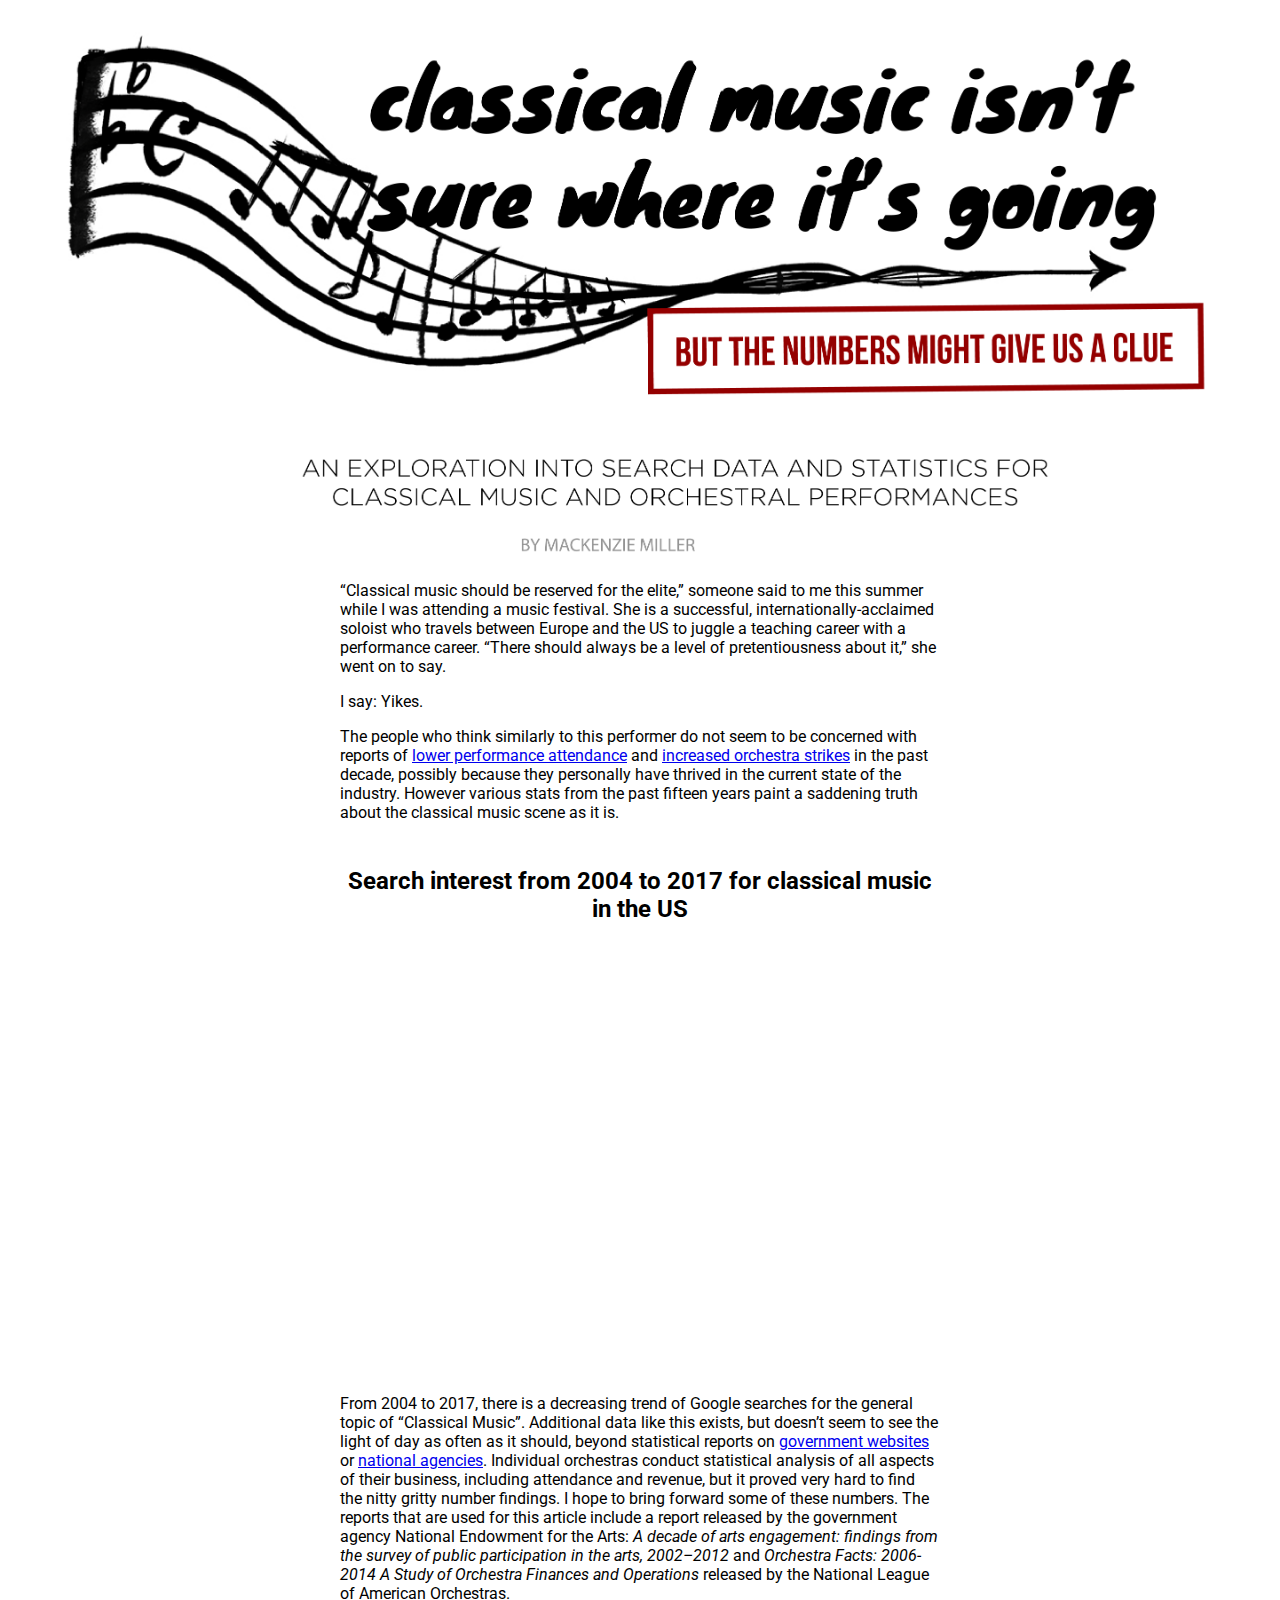
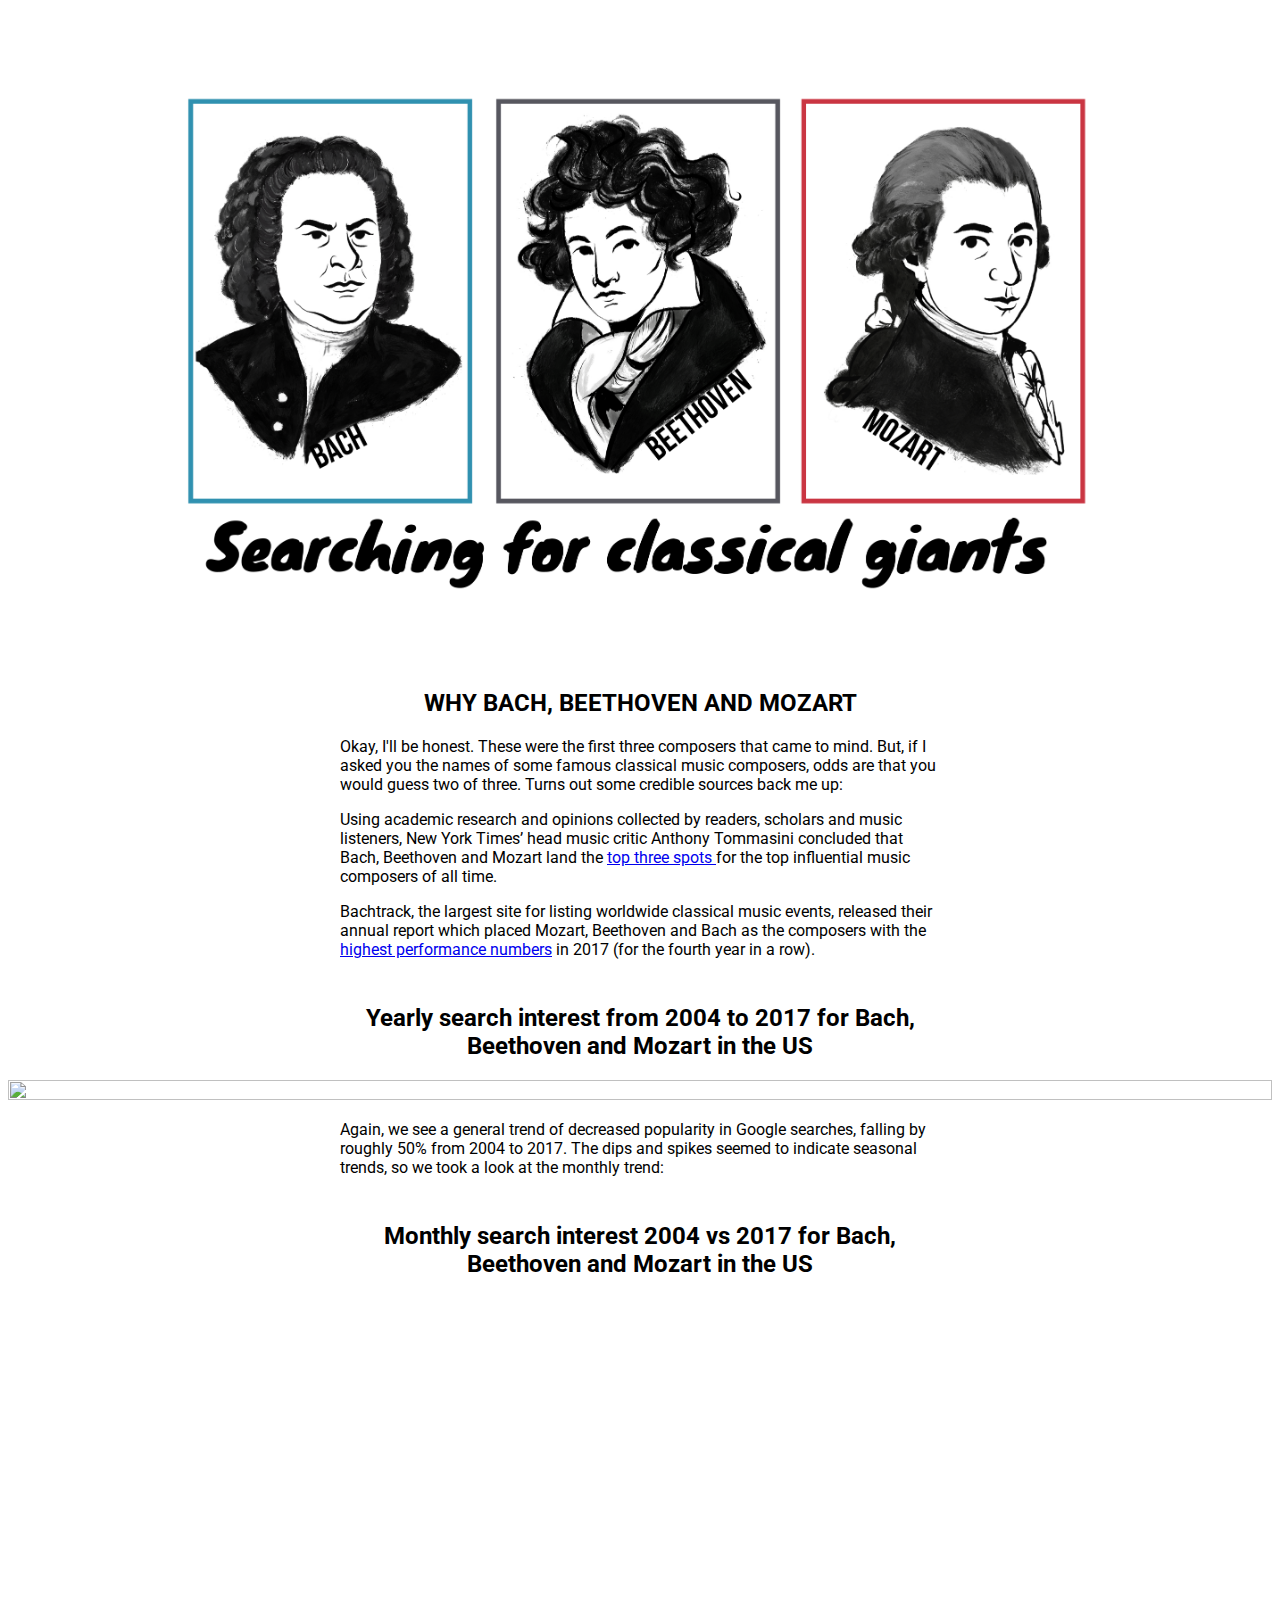
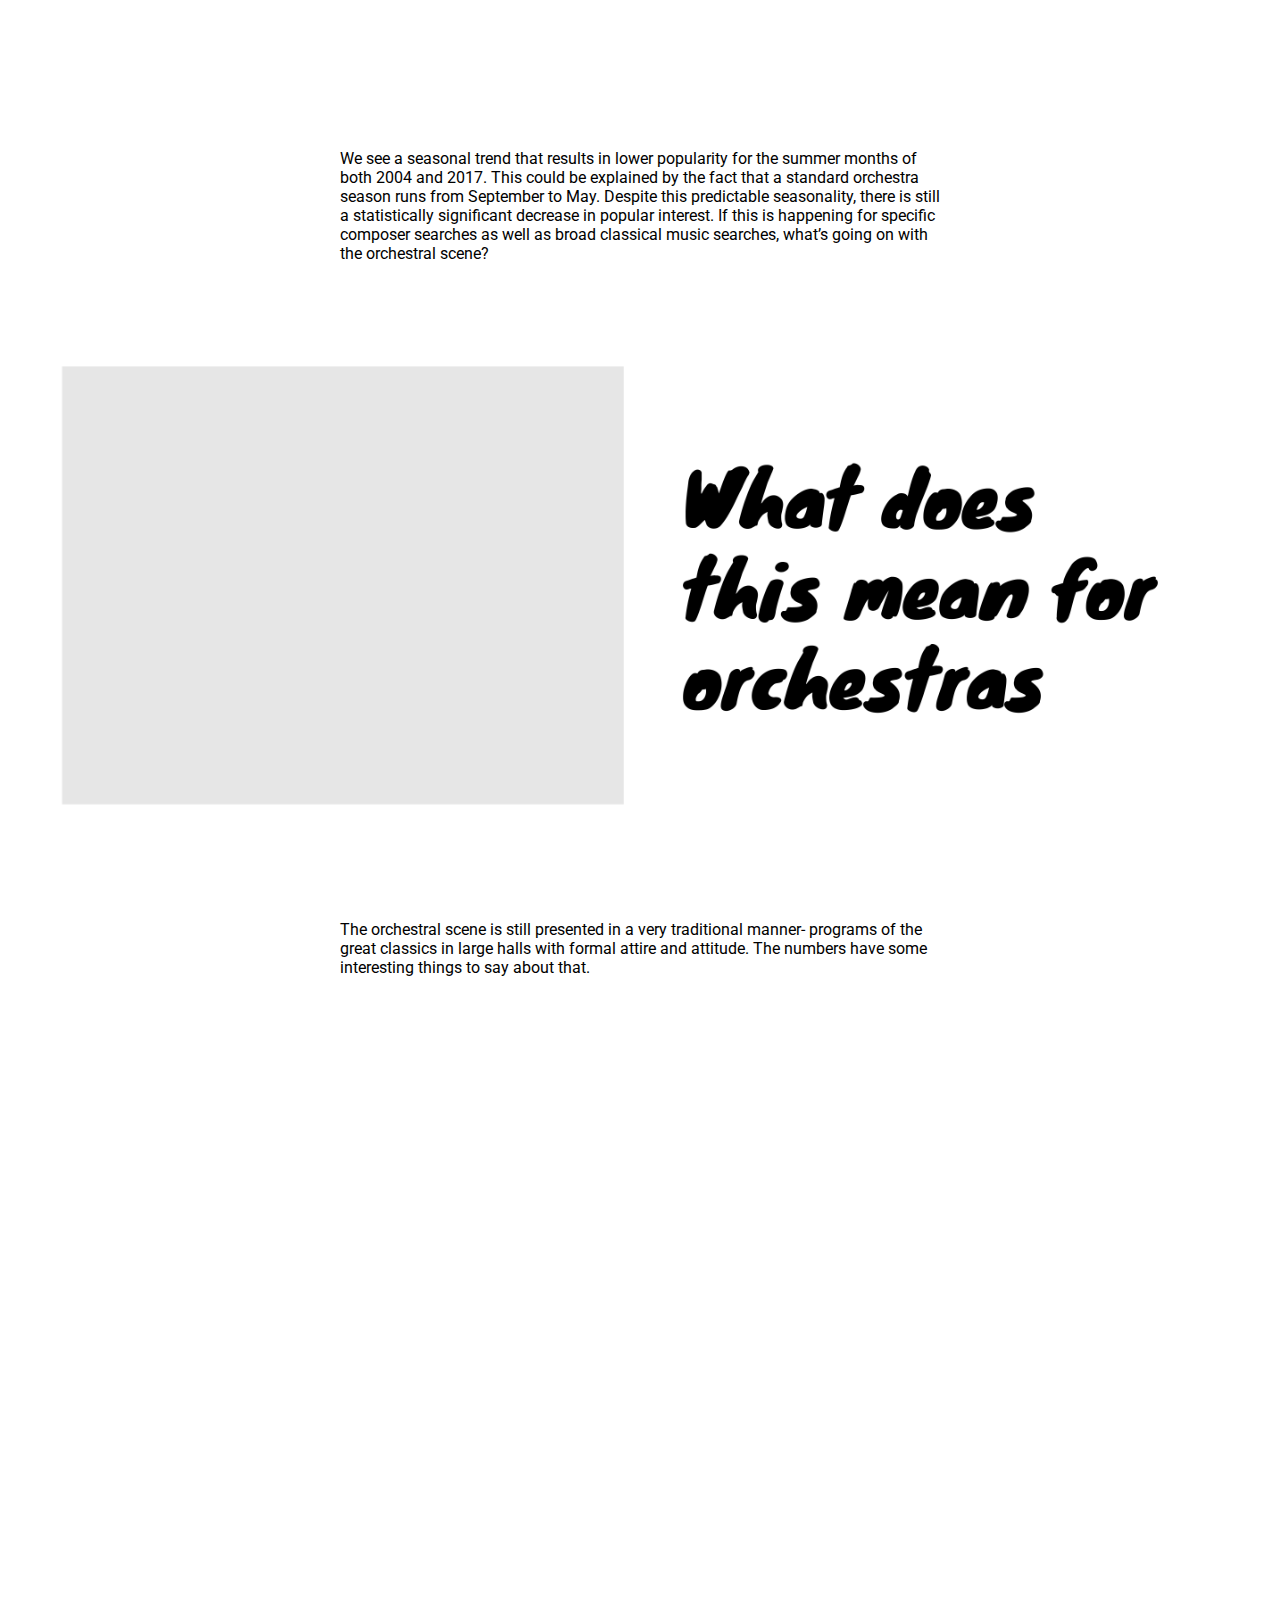
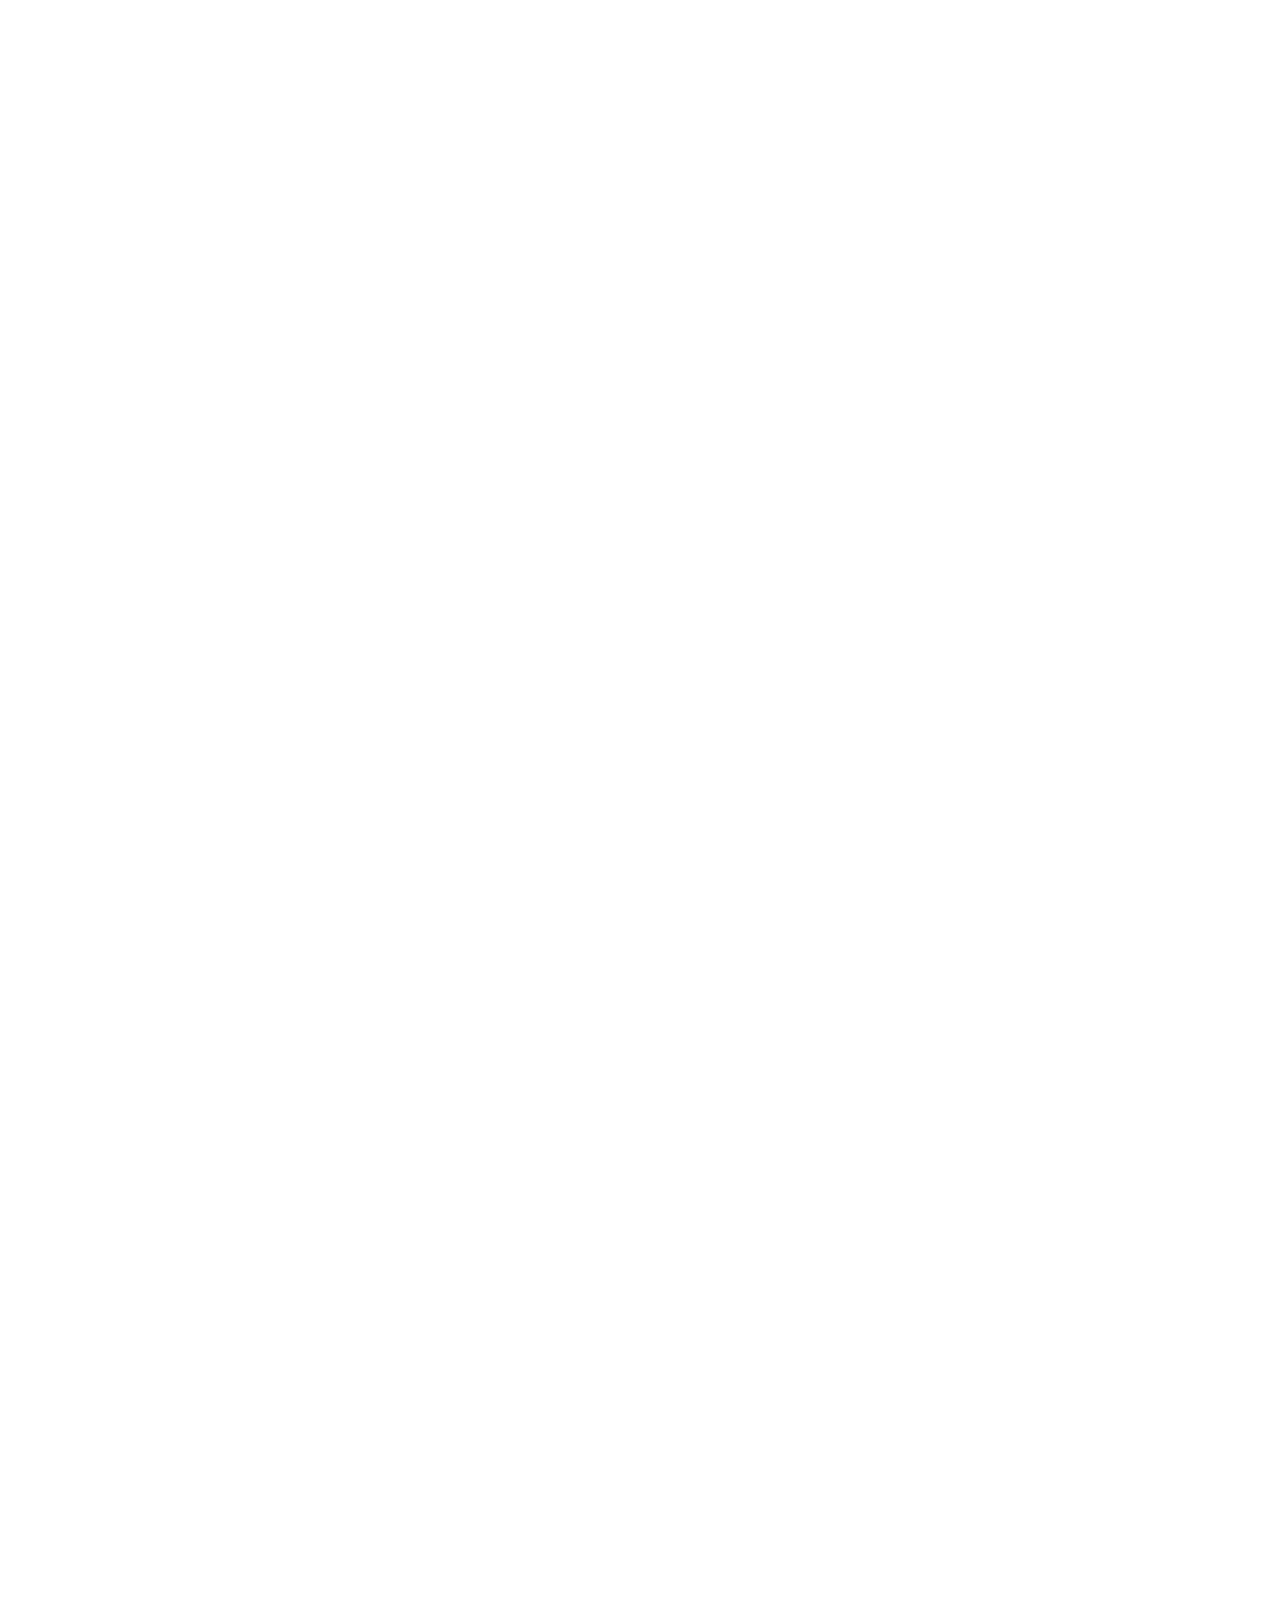
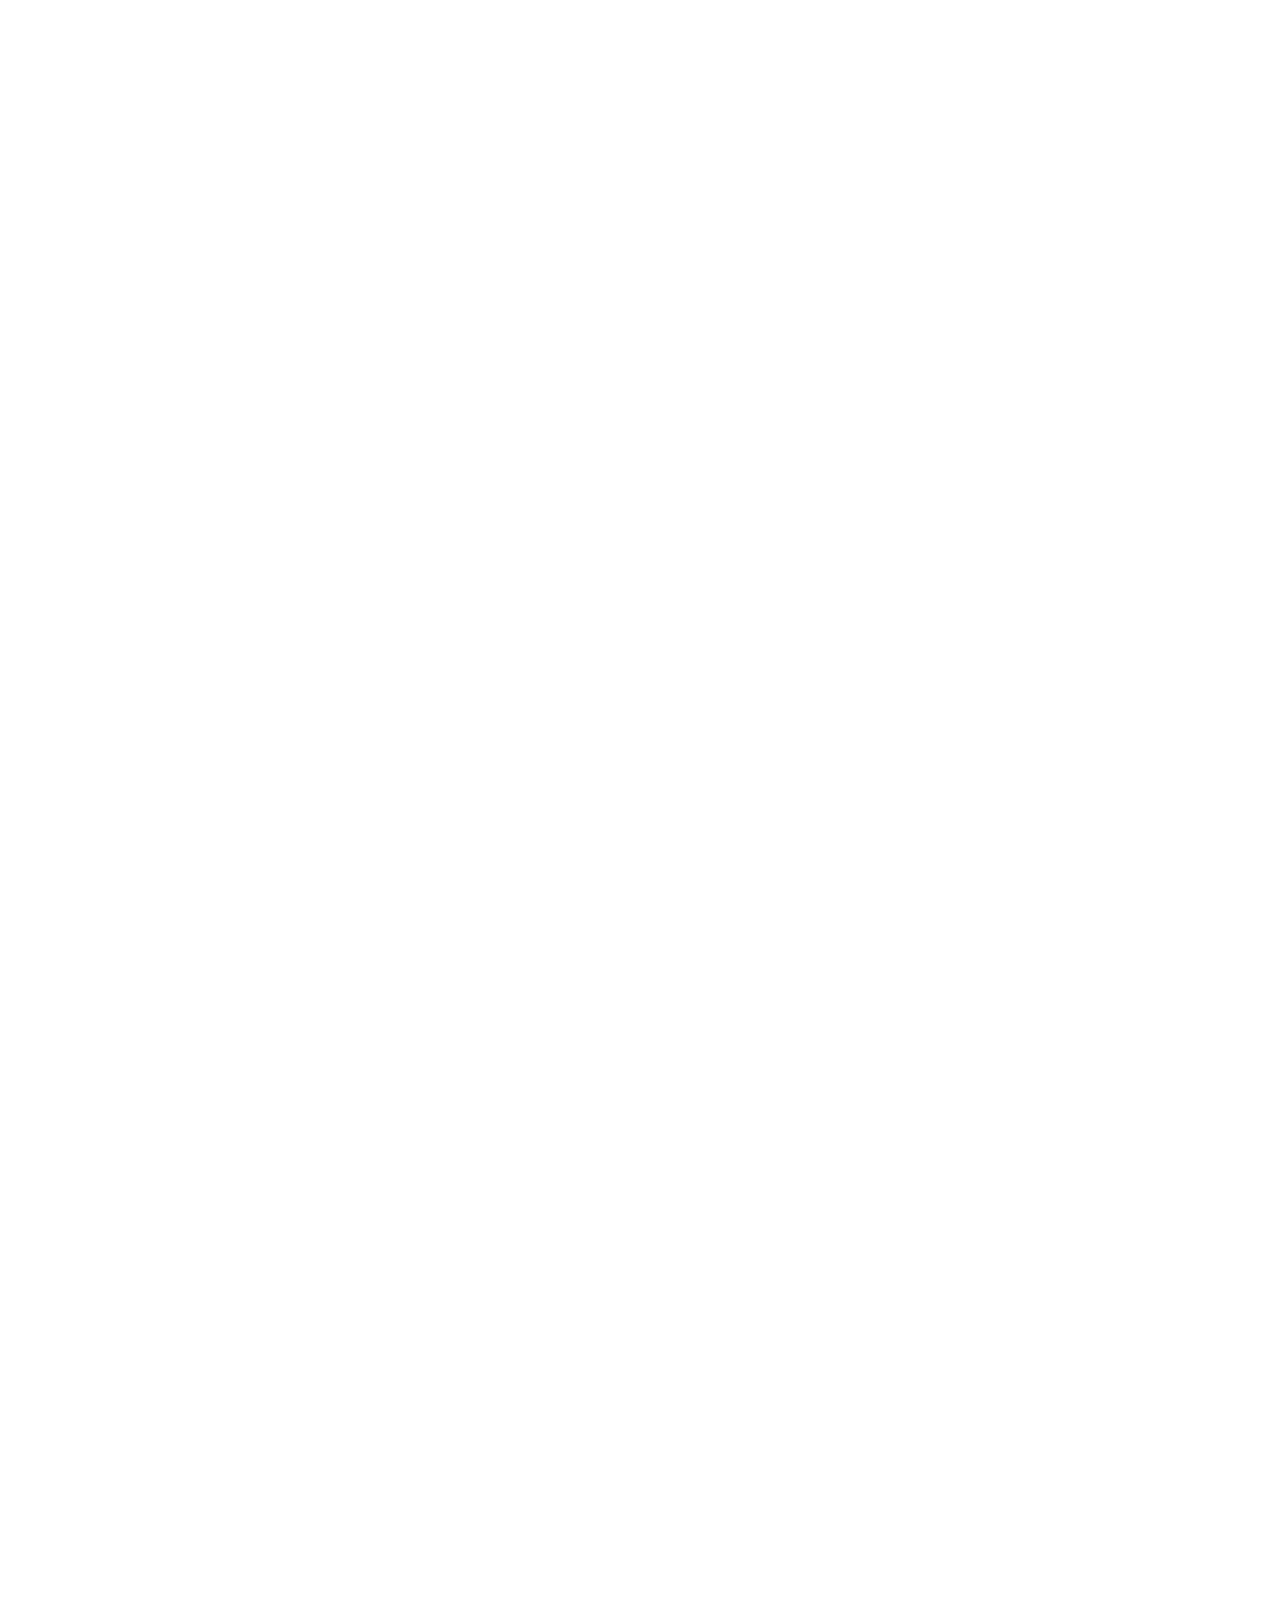
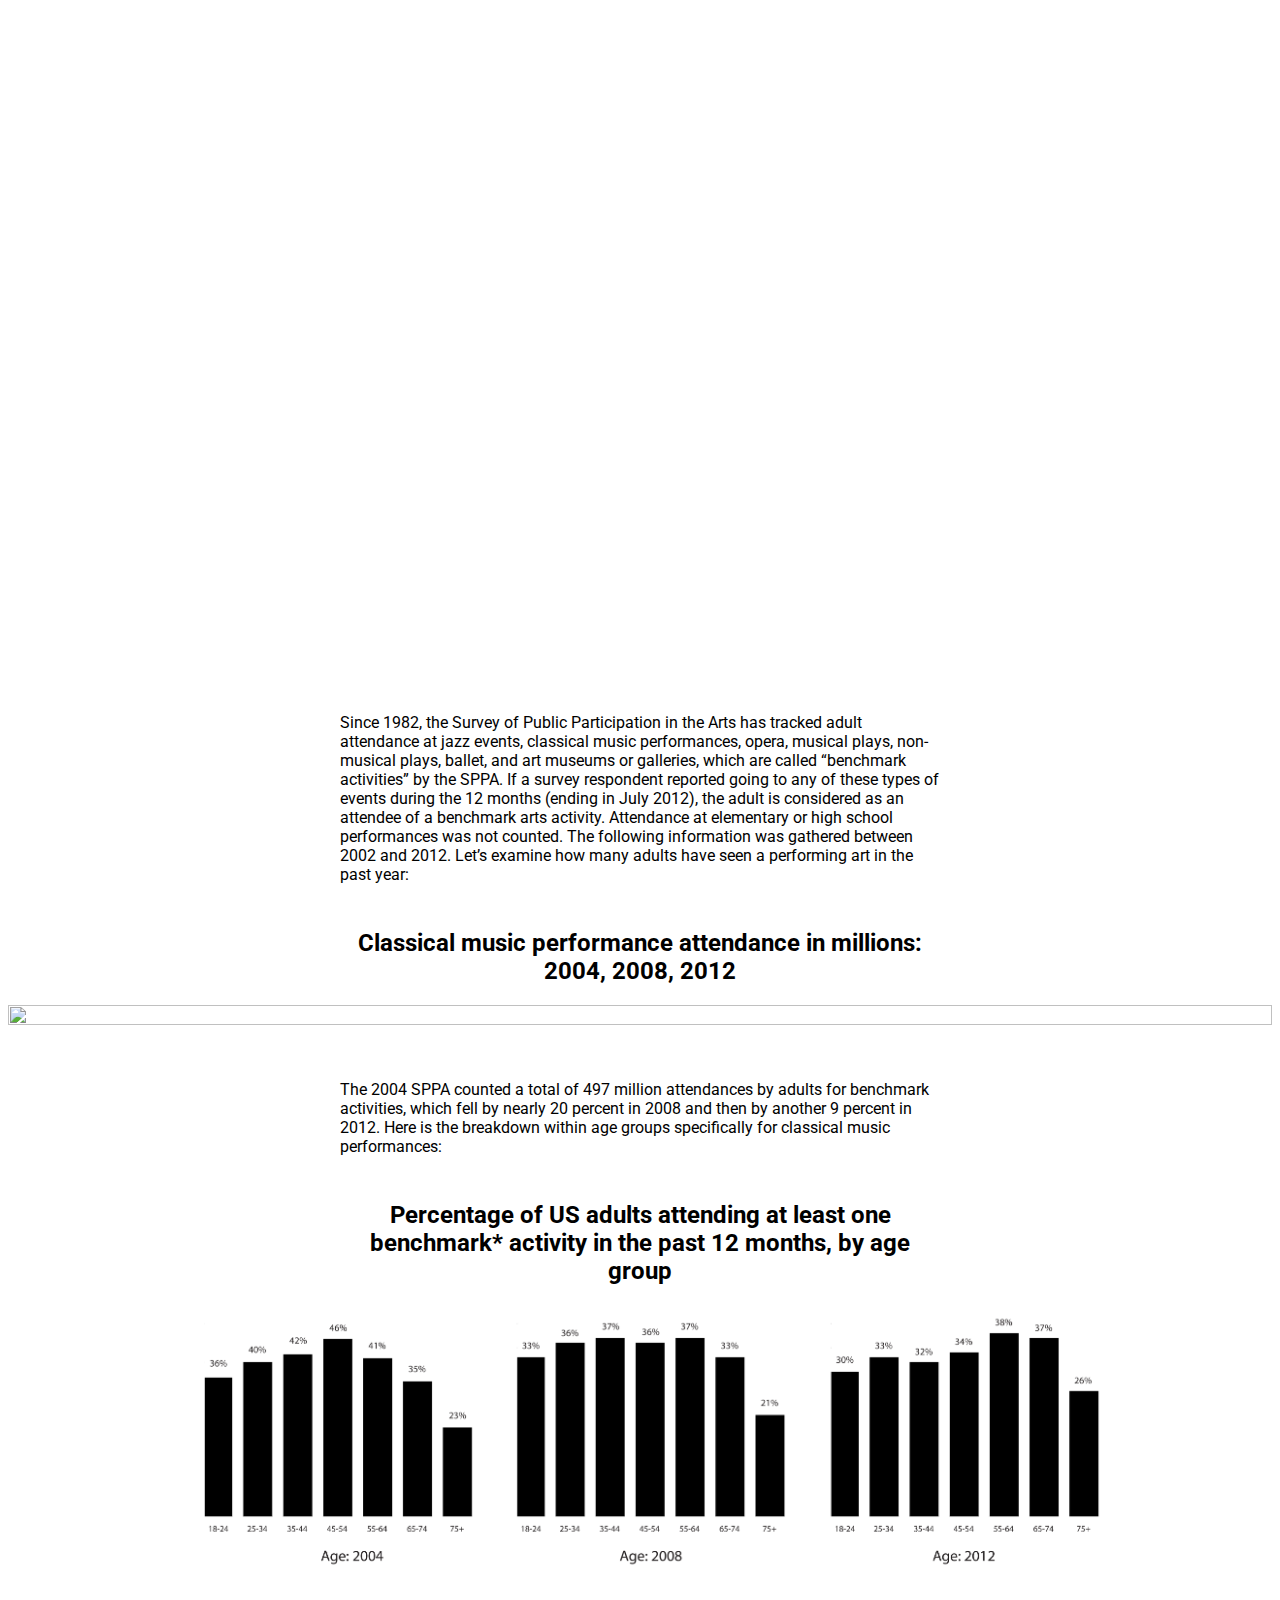
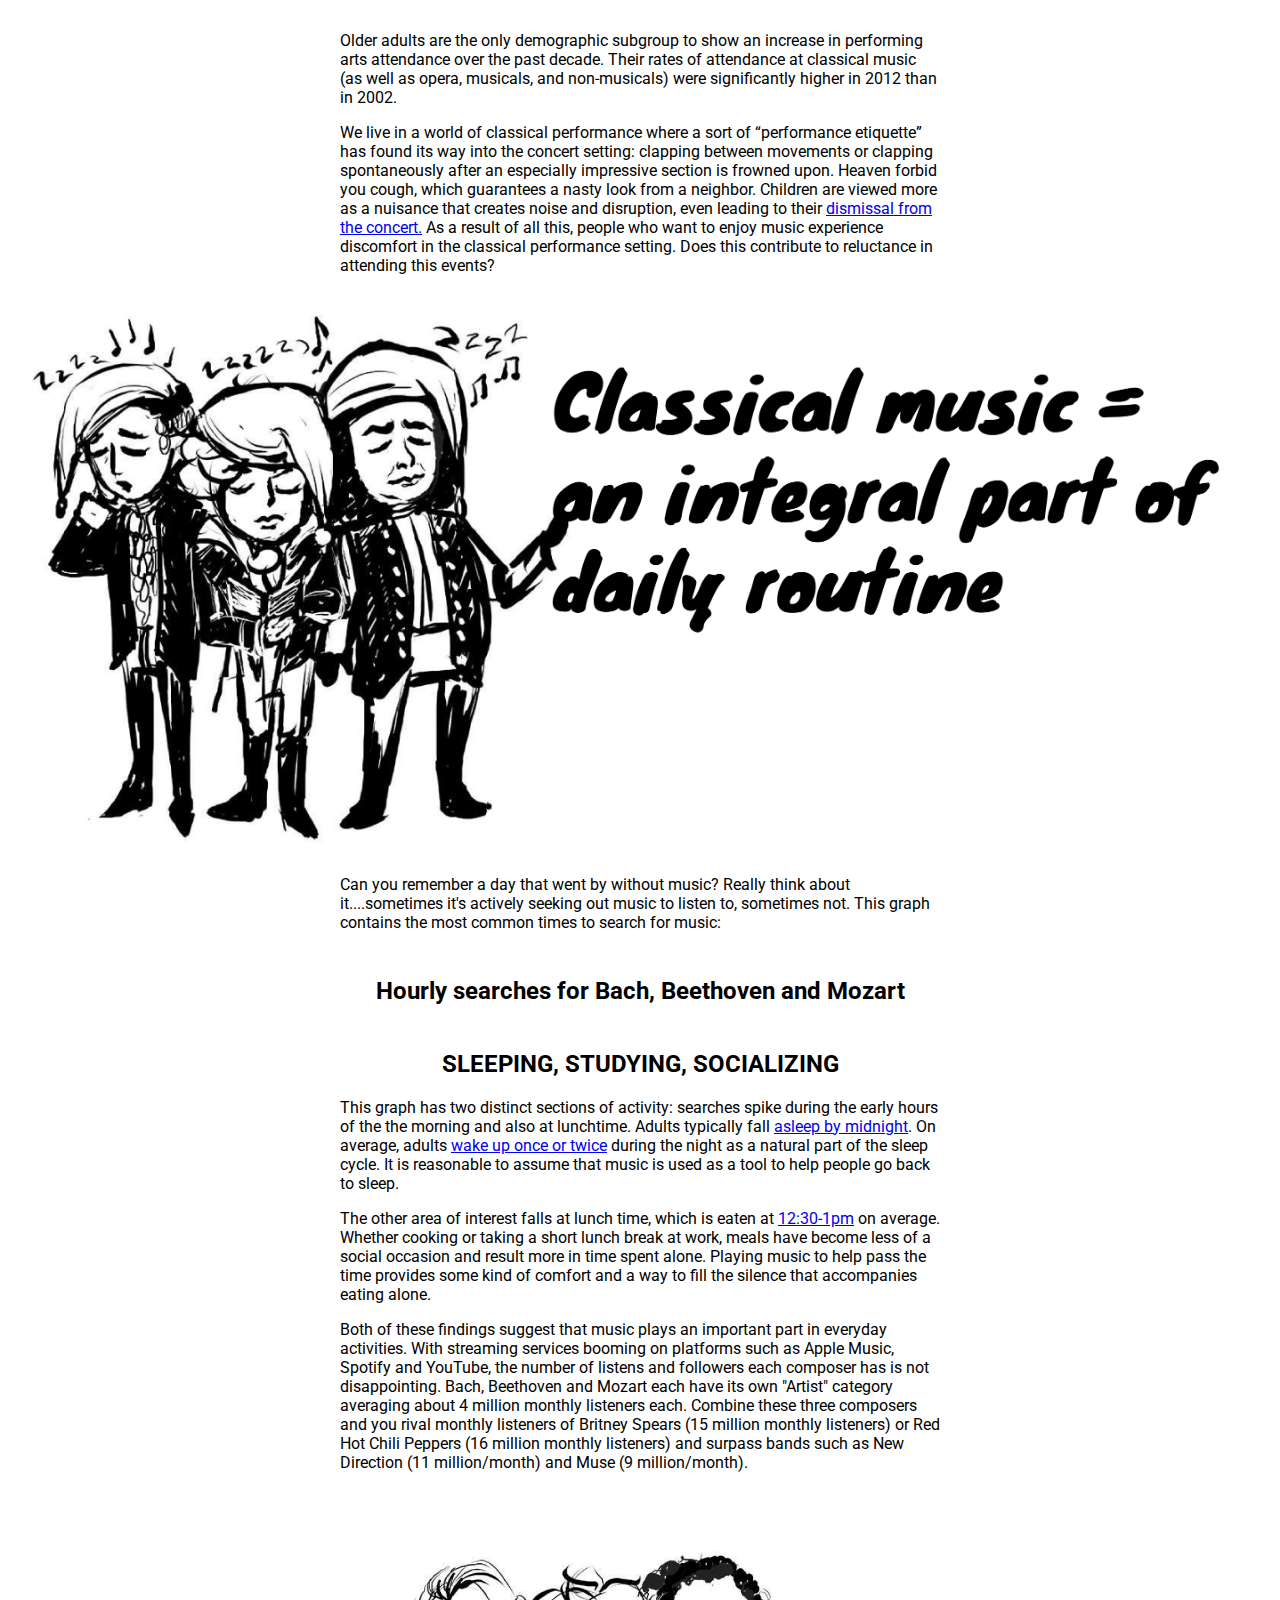
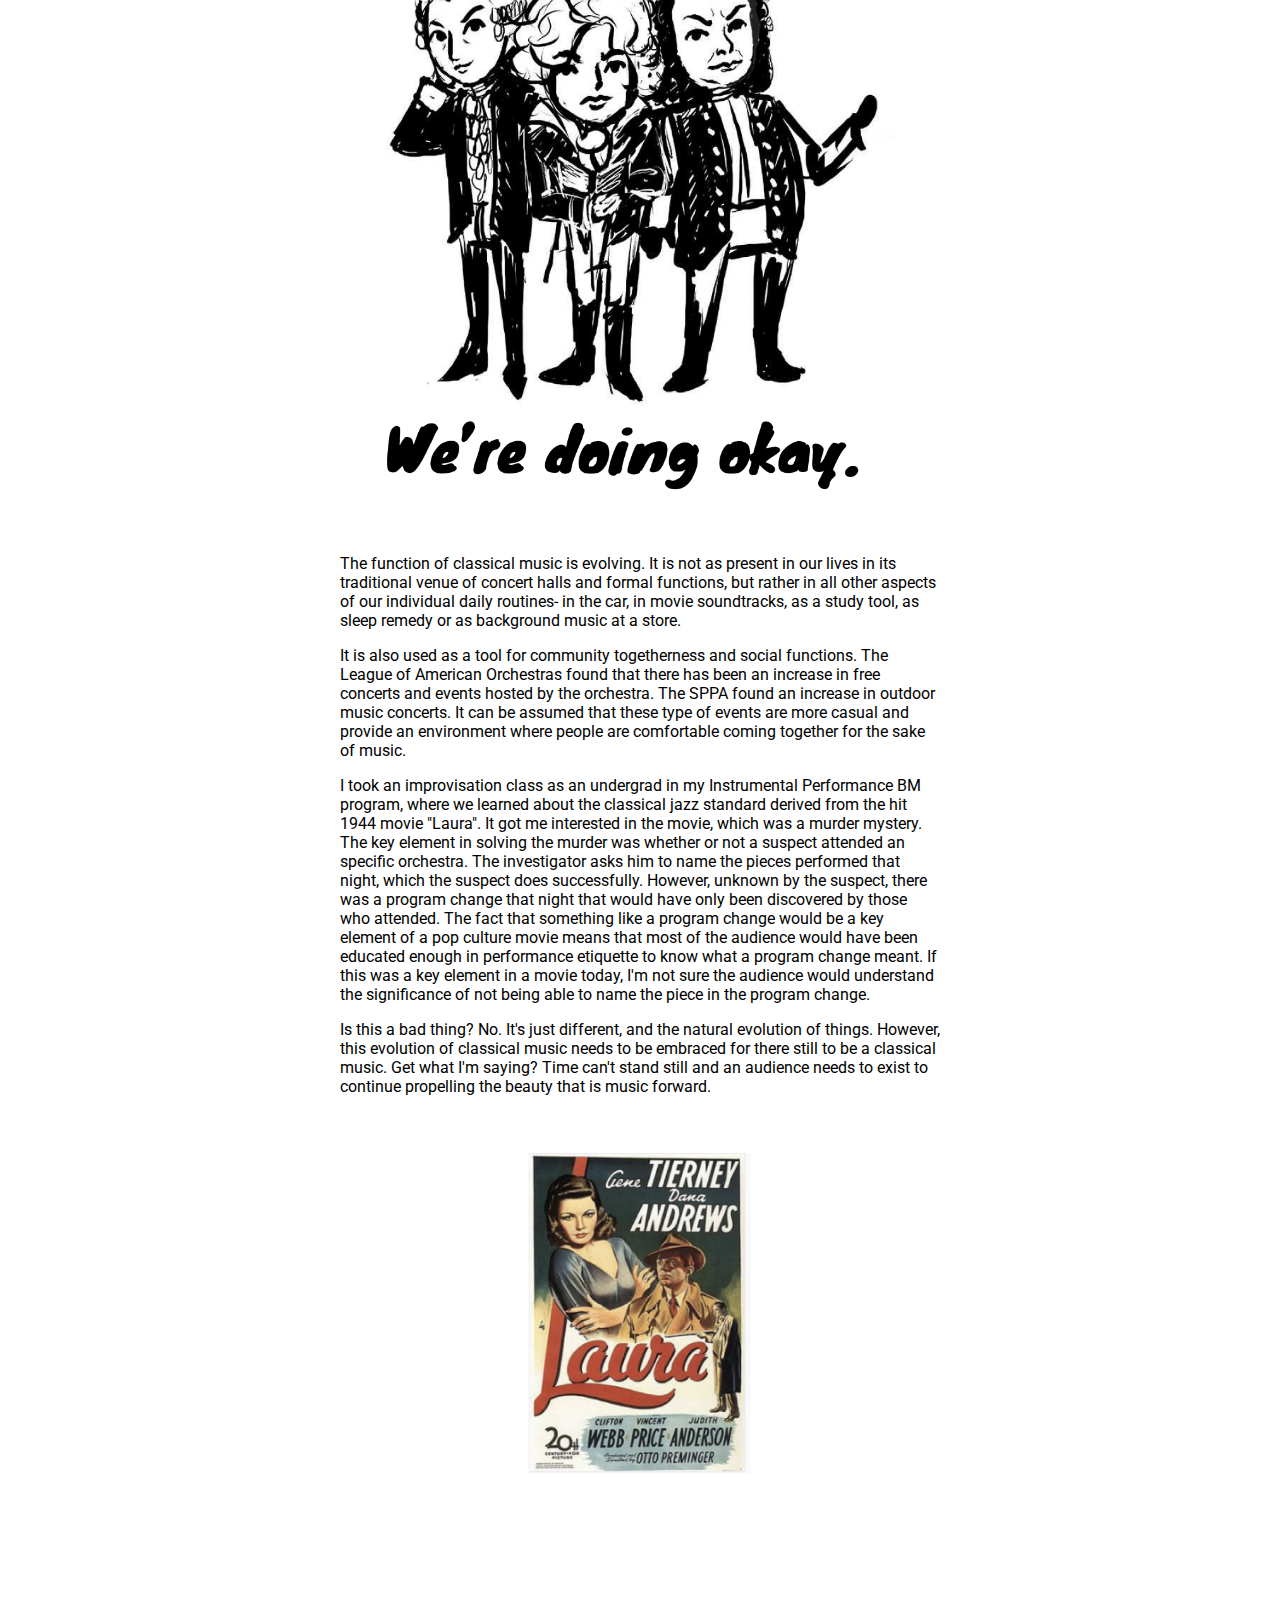
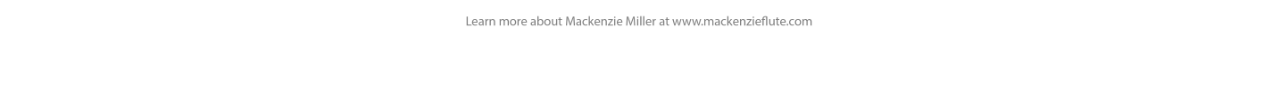
==== index.html @ e1e9099f "test" ====
<!DOCTYPE html>
<html lang="en">
<head>
  <meta charset="utf-8">
  <title>Mackenzie Miller</title>
  <meta name="description" content="">
  <meta name="author" content="">
  <meta name="viewport" content="width=device-width, initial-scale=1">

  <link rel="stylesheet" href="style.css">
  <script type="text/javascript" src="plotlyjs-bundle.js"></script>

  <script type="text/javascript" src="figure.js"></script>
  <script src="https://d3js.org/d3.v4.min.js"></script>
  <script src="https://cdnjs.cloudflare.com/ajax/libs/dimple/2.3.0/dimple.latest.min.js"></script>
</head>

<div class="container3">
    <img src="img/newtitle.png"/>
  </div>
    <p>“Classical music should be reserved for the elite,” someone said to me this summer while I was attending a music festival. She is a successful, internationally-acclaimed soloist who travels between Europe and the US to juggle a teaching career with a performance career. “There should always be a level of pretentiousness about it,” she went on to say.</p>

   <p>I say: Yikes.</p>

<p>The people who think similarly to this performer do not seem to be concerned with reports of <a href="https://www.nytimes.com/2016/05/07/arts/music/metropolitan-opera-faces-a-slide-in-box-office-revenues.html?_r=0"> lower performance attendance</a> and <a href="https://www.nytimes.com/2016/10/01/nyregion/philadelphia-orchestra-walks-out-on-opening-night.html?module=inline">increased orchestra strikes</a> in the past decade, possibly because they personally have thrived in the current state of the industry. However various stats from the past fifteen years paint a saddening truth about the classical music scene as it is.
</p>
<h2>Search interest from 2004 to 2017 for classical music in the US</h2>
</div>

<div id="chartContainer" style="height: 400px; min-width: 700px">
</div>
<p class="text1">
From 2004 to 2017, there is a decreasing trend of Google searches for the general topic of “Classical Music”. Additional data like this exists, but doesn’t seem to see the light of day as often as it should, beyond statistical reports on <a href="https://www.arts.gov/sites/default/files/2012-sppa-feb2015.pdf"> government websites</a> or <a href="http://americanorchestras.org/images/stories/of/Orchestra_Facts_2006_to_2014_LeagueFinal.pdf">national agencies</a>. Individual orchestras conduct statistical analysis of all aspects of their business, including attendance and revenue, but it proved very hard to find the nitty gritty number findings. I hope to bring forward some of these numbers. The reports that are used for this article include a report released by the government agency National Endowment for the Arts: <em>A decade of arts engagement: findings from the survey of public participation in the arts, 2002–2012</em> and <em>Orchestra Facts: 2006-2014 A Study of Orchestra Finances and Operations</em> released by the National League of American Orchestras.
</p>


<div class="container3">
    <img src="img/portraits.png">
</div>

<h2>WHY BACH, BEETHOVEN AND MOZART</h2>
<p>Okay, I'll be honest. These were the first three composers that came to mind. But, if I asked you the names of some famous classical music composers, odds are that you would guess two of three. Turns out some credible sources back me up:</p>
<p>Using academic research and opinions collected by readers, scholars and music listeners, New York Times’ head music critic Anthony Tommasini concluded that Bach, Beethoven and Mozart land the  <a href="https://www.nytimes.com/2011/01/23/arts/music/23composers.html">top three spots </a>for the top influential music composers of all time.</p>

<p>Bachtrack, the largest site for listing worldwide classical music events, released their annual report which placed Mozart, Beethoven and Bach as the composers with the <a href="https://www.nytimes.com/2011/01/23/arts/music/23composers.html">highest performance numbers</a> in 2017 (for the fourth year in a row). </p>
</div>
<h2>Yearly search interest from 2004 to 2017 for Bach, Beethoven and Mozart in the US</h2>
</div>
<div class="container3">
    <img src="img/3.png">
</div>

  <div>
    <p>Again, we see a general trend of decreased popularity in Google searches, falling by roughly 50% from 2004 to 2017. The dips and spikes seemed to indicate seasonal trends, so we took a look at the monthly trend:  </p>
</div>
<h2>Monthly search interest 2004 vs 2017 for Bach, Beethoven and Mozart in the US</h2>

<div id="chartContainer3" style="height: 400px; min-width: 700px">
</div>

<div>
    <p class="text1">We see a seasonal trend that results in lower popularity for the summer months of both 2004 and 2017. This could be explained by the fact that a standard orchestra season runs from September to May. Despite this predictable seasonality, there is still a statistically significant decrease in popular interest. If this is happening for specific composer searches as well as broad classical music searches, what’s going on with the orchestral scene?</p>
</div>

<div class="container3">
    <img src="img/orchestra.png">
</div>
<p>The orchestral scene is still presented in a very traditional manner- programs of the great classics in large halls with formal attire and attitude. The numbers have some interesting things to say about that.
</p>
<div class="container10">
    <img src="stats.png">
</div>

<p>Since 1982, the Survey of Public Participation in the Arts has tracked adult attendance at jazz events, classical music performances, opera, musical plays, non-musical plays, ballet, and art museums or galleries, which are called “benchmark activities” by the SPPA. If a survey respondent reported going to any of these types of events during the 12 months (ending in July 2012), the adult is considered as an attendee of a benchmark arts activity. Attendance at elementary or high school performances was not counted. The following information was gathered between 2002 and 2012. Let’s examine how many adults have seen a performing art in the past year:
</p>
<h2>Classical music performance attendance in millions: 2004, 2008, 2012</h2>


<div class="container3">
    <img src="img/1.png">
</div>


<div>
    <p class="text1">
The 2004 SPPA counted a total of 497 million attendances by adults for benchmark activities, which fell by nearly 20 percent in 2008 and then by another 9 percent in 2012. Here is the breakdown within age groups specifically for classical music performances:
</p></div>

<h2>Percentage of US adults attending at least one benchmark* activity in the past 12 months, by age group</h2>

<div class="container3">
    <img src="img/2.png">
</div>

<div>
  <p>Older adults are the only demographic subgroup to show an increase in performing arts attendance over the past decade. Their rates of attendance at classical music (as well as opera, musicals, and non-musicals) were significantly higher in 2012 than in 2002. </p>
</div>
<p>We live in a world of classical performance where a sort of “performance etiquette” has found its way into the concert setting: clapping between movements or clapping spontaneously after an especially impressive section is frowned upon. Heaven forbid you cough, which guarantees a nasty look from a neighbor. Children are viewed more as a nuisance that creates noise and disruption, even leading to their <a href="http://southfloridaclassicalreview.com/2014/10/new-world-symphony-mum-on-mtts-eviction-of-audience-member-during-concert/">dismissal from the concert.</a> As a result of all this, people who want to enjoy music experience discomfort in the classical performance setting. Does this contribute to reluctance in attending this events?</p>

<div class="container3">
  <img src="img/alternative.png">

</div>
<div>
  <p>Can you remember a day that went by without music? Really think about it....sometimes it's actively seeking out music to listen to, sometimes not. This graph contains the most common times to search for music:
</p>
</div>

<h2>Hourly searches for Bach, Beethoven and Mozart</h2>

</div>

<h2>SLEEPING, STUDYING, SOCIALIZING</h2>
<div>
  <p>This graph has two distinct sections of activity: searches spike during the early hours of the the morning and also at lunchtime. Adults typically fall <a href="https://www.huffpost.com/entry/sleep-times-america-counties_n_5942296">asleep by midnight</a>. On average, adults <a href="https://www.sleep.org/articles/wake-less-frequently-night/">wake up once or twice</a> during the night as a natural part of the sleep cycle. It is reasonable to assume that music is used as a tool to help people go back to sleep.
</p>
<p>The other area of interest falls at lunch time, which is eaten at <a href="https://www.dailymail.co.uk/health/article-2593219/Revealed-The-best-times-eat-breakfast-lunch-dinner-want-lose-weight-need-make-sure-youre-7am.html">12:30-1pm</a> on average. Whether cooking or taking a short lunch break at work, meals have become less of a social occasion and result more in time spent alone. Playing music to help pass the time provides some kind of comfort and a way to fill the silence that accompanies eating alone.</p>
<p>
  Both of these findings suggest that music plays an important part in everyday activities. With streaming services booming on platforms such as Apple Music, Spotify and YouTube, the number of listens and followers each composer has is not disappointing. Bach, Beethoven and Mozart each have its own "Artist" category averaging about 4 million monthly listeners each. Combine these three composers and you rival monthly listeners of Britney Spears (15 million monthly listeners) or Red Hot Chili Peppers (16 million monthly listeners) and surpass bands such as New Direction (11 million/month) and Muse (9 million/month). </p>

</div>

<div class="container3">
    <img src="spotify.png"/>
  </div>
  <p>  The function of classical music is evolving. It is not as present in our lives in its traditional venue of concert halls and formal functions, but rather in all other aspects of our individual daily routines- in the car, in movie soundtracks, as a study tool, as sleep remedy or as background music at a store.</p>

   <p>It is also used as a tool for community togetherness and social functions. The League of American Orchestras found that there has been an increase in free concerts and events hosted by the orchestra. The SPPA found an increase in outdoor music concerts. It can be assumed that these type of events are more casual and provide an environment where people are comfortable coming together for the sake of music.</p>

  </p>

  <p> I took an improvisation class as an undergrad in my Instrumental Performance BM program, where we learned about the classical jazz standard derived from the hit 1944 movie "Laura". It got me interested in the movie, which was a murder mystery. The key element in solving the murder was whether or not a suspect attended an specific orchestra. The investigator asks him to name the pieces performed that night, which the suspect does successfully. However, unknown by the suspect, there was a program change that night that would have only been discovered by those who attended. The fact that something like a program change would be a key element of a pop culture movie means that most of the audience would have been educated enough in performance etiquette to know what a program change meant. If this was a key element in a movie today, I'm not sure the audience would understand the significance of not being able to name the piece in the program change. </p>

  <p> Is this a bad thing? No. It's just different, and the natural evolution of things. However, this evolution of classical music needs to be embraced for there still to be a classical music. Get what I'm saying? Time can't stand still and an audience needs to exist to continue propelling the beauty that is music forward.

  <div class="container3">
      <img src="laura.png"/>
    </div>

  <script src="popularity.js"></script>
  <script src="bach1.js"></script>
  <script src="beethoven1.js"></script>
  <script src="mozart1.js"></script>
  <script src="monthly.js"></script>
  <script src="daily.js"></script>
    <script src="attendance.js"></script>

</html>
---- style.css ----
@import url('https://fonts.googleapis.com/css?family=Montserrat|Raleway:100,200,300,400|Roboto:100');


.container {
    display: grid;
    grid-template-columns: 1fr;
    grid-template-rows: 500px;
}


.container > div > img {
    width: 100%;
    height: 100%;
    object-fit: contain;
}

.container4 > div > img {
    width: 100%;
    height: 100%;
    object-fit: contain;
    margin-top: 50px;
}

.container2 {
    display: grid;
    grid-template-columns: 1fr;
    grid-template-rows: 300px;
}

.container2 > div > img {
    width: 100%;
    height: 100%;
    object-fit: contain;
}

.container7 {
display: grid;
grid-gap: 450px;
grid-template-columns: repeat(auto-fit, 100px);
grid-template-rows: repeat(2, 250px);
justify-content: left;
padding-bottom: 0px;

}

.container3 > img {
    width: 100%;
    height: 100%;
    object-fit: contain;
    min-width: 600px;;

}

	.dimple-custom-axis-title {
		font-size: 1em !important;
		font-weight: 300;
		}

	/*.dimple-custom-axis-label{
		font-size: 1.5em !important;
		font-weight: 300;
		}*/

	.dimple-legend-text{
		font-size: 1em !important;
		font-weight: 300;
		}

    .tick line{
  visibility:hidden;
}

p {
  text-align: left;
  font-family: 'Roboto', Arial, sans-serif;
  /*padding-left: 550px;
  padding-right: 550px;*/
  /*width: 40%;
  right: 50%;*/
  margin-left: auto;
   margin-right: auto;
   width: 35em;
   min-width: 600px;;

}

p.text1 {
  text-align: left;
  font-family: 'Roboto', Arial, sans-serif;
  /*padding-left: 550px;
  padding-right: 550px;*/
  /*width: 40%;
  right: 50%;*/
  margin-left: auto;
   margin-right: auto;
   width: 35em;
   padding-top: 35px;
   min-width: 600px;;

}
@media screen and (max-width: 800px) {
  #chartContainer {
    margin-left: 0px;
  }
}



h2 {
  text-align: center;
  font-family: 'Roboto', Arial, sans-serif;
  /*padding-left: 420px;
  padding-right: 420px;*/
  margin-left: auto;
   margin-right: auto;
   width: 20em;
   padding-top: 25px;
   min-width: 600px;;
}



.axis {
  font: 10px sans-serif;

}

.axis line {
  stroke: white;
}
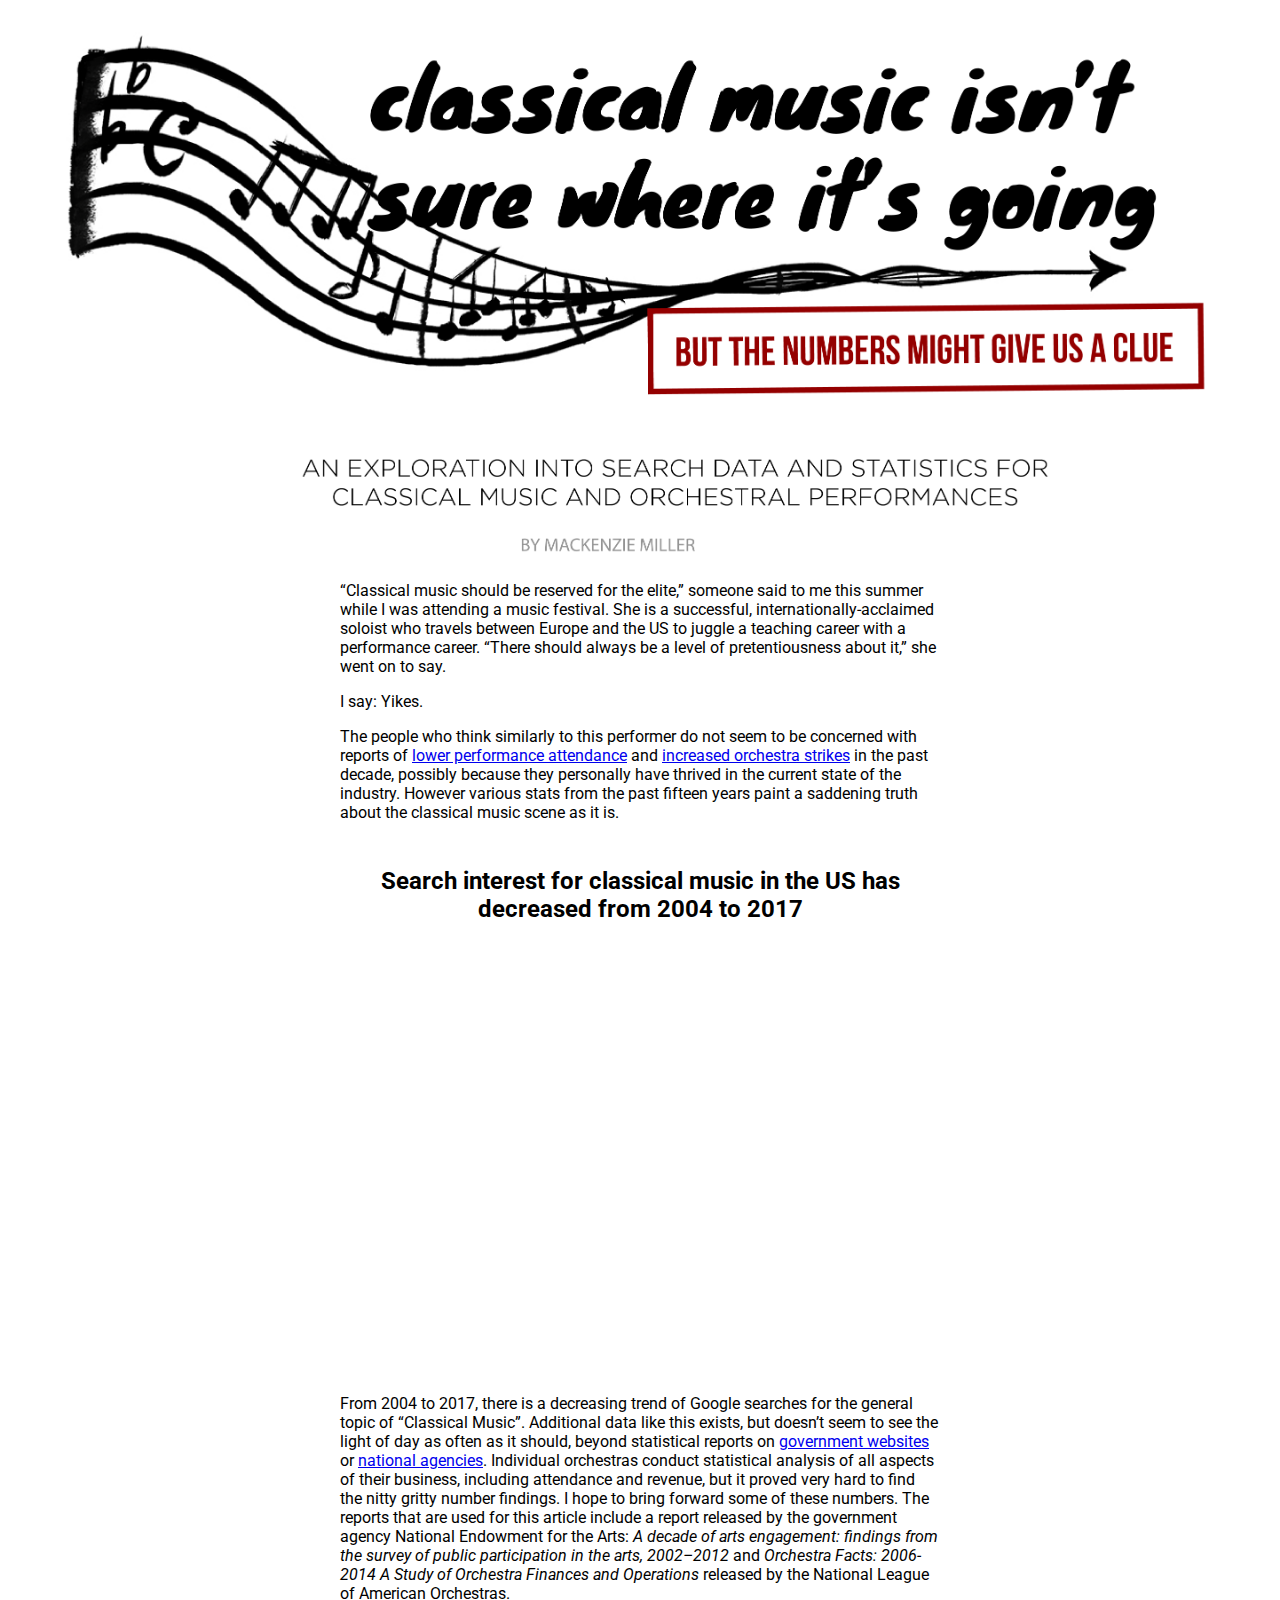
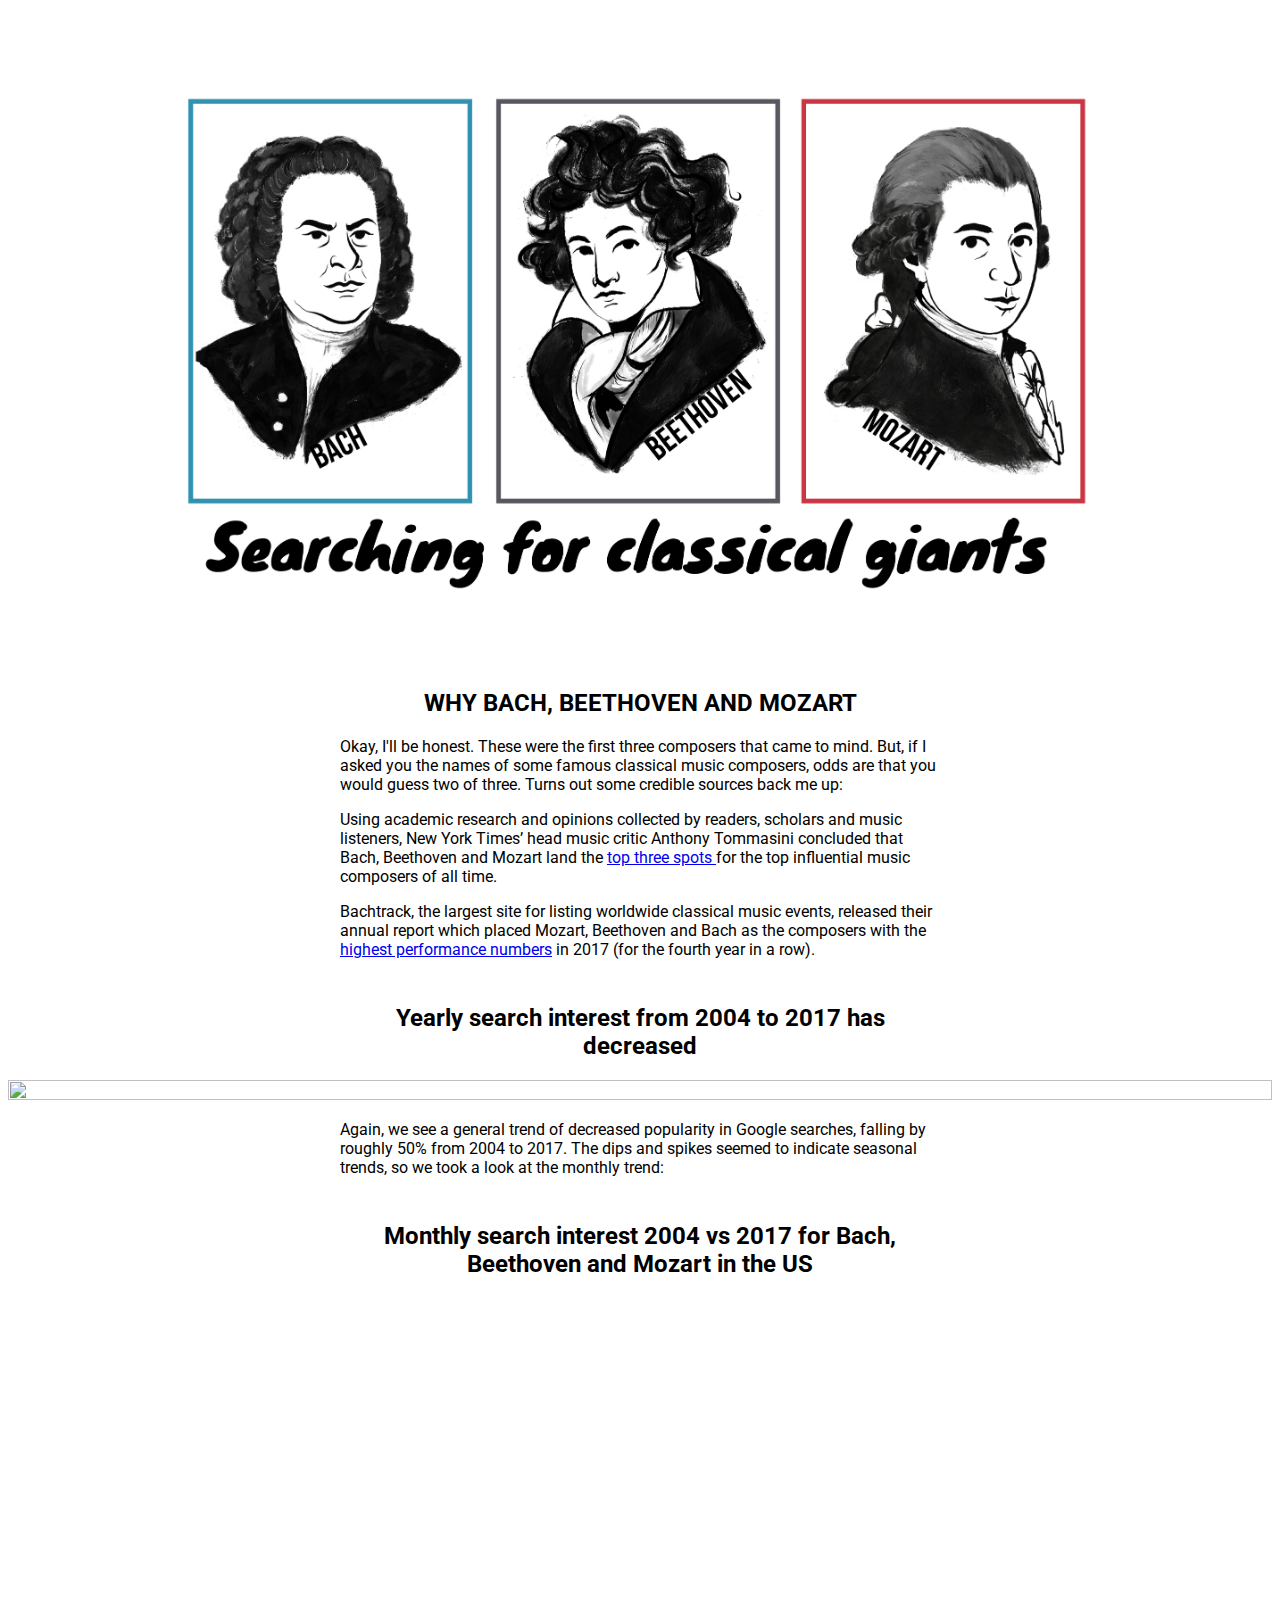
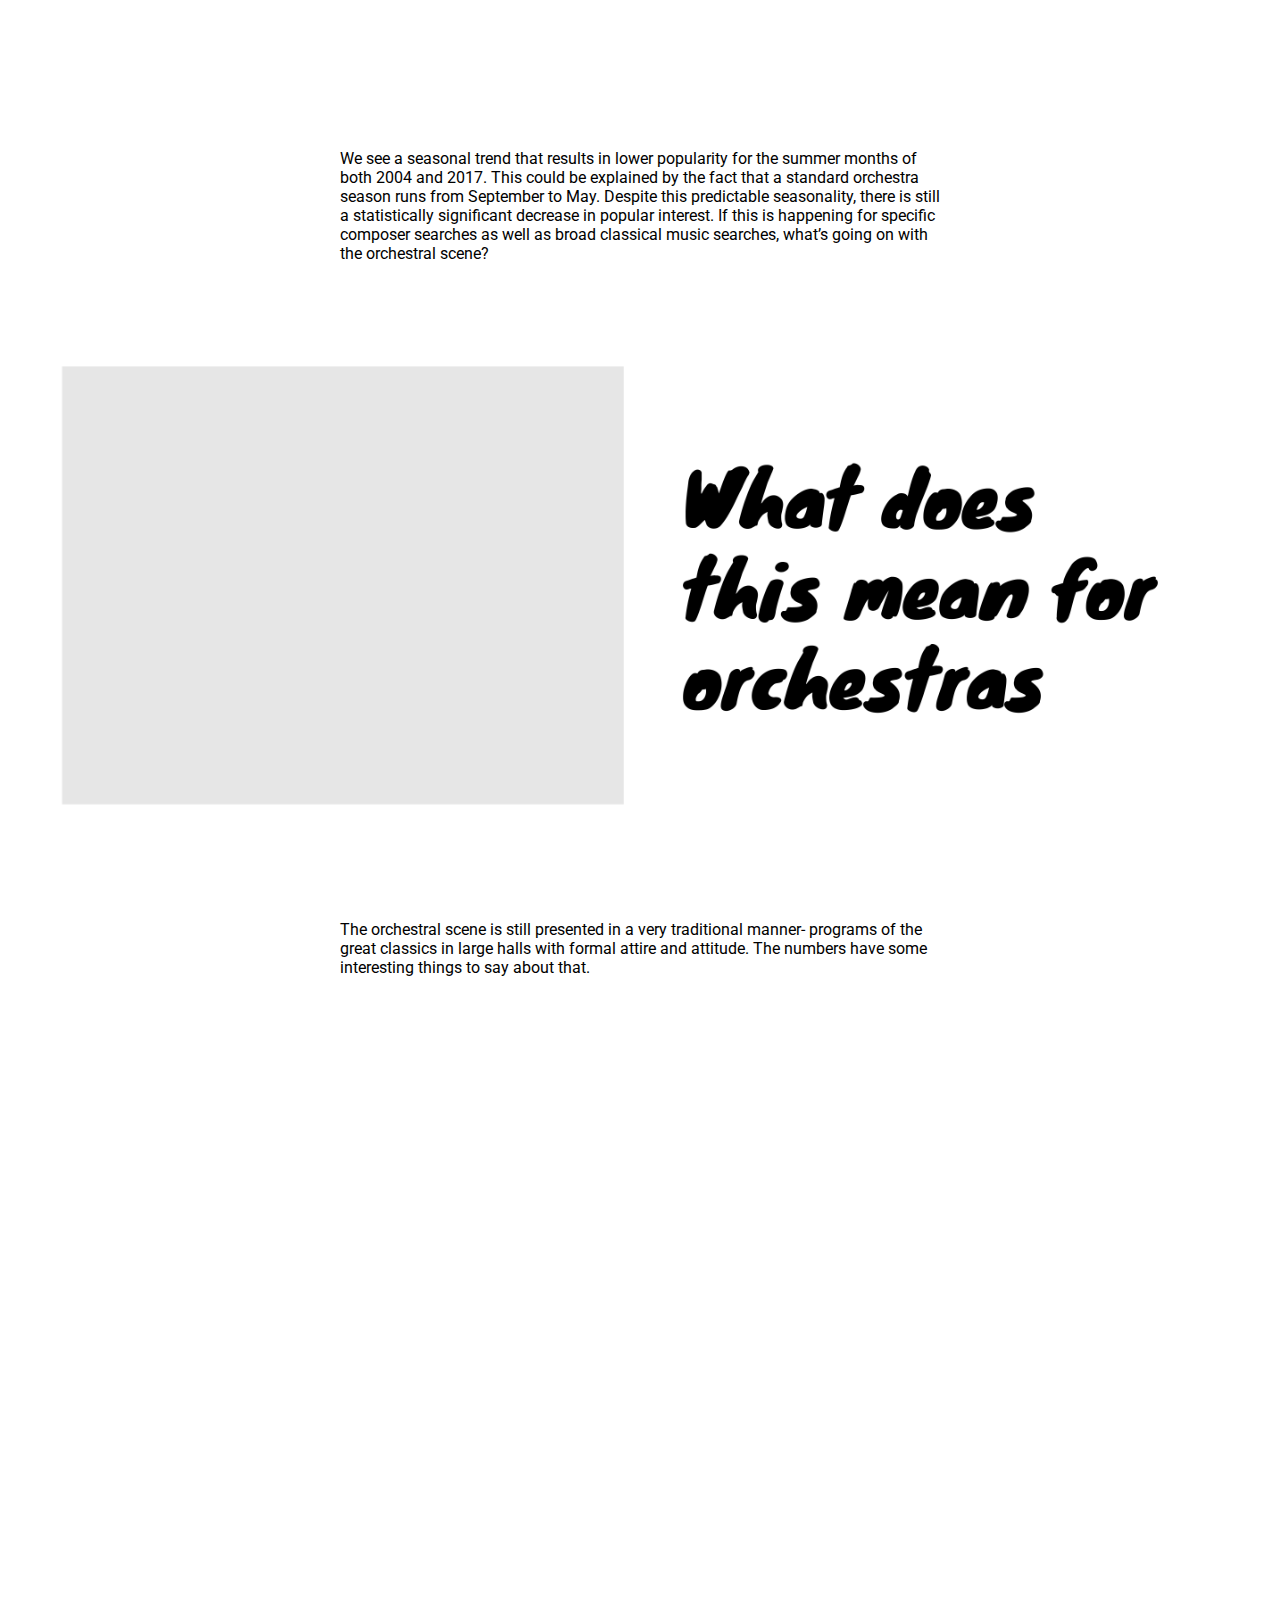
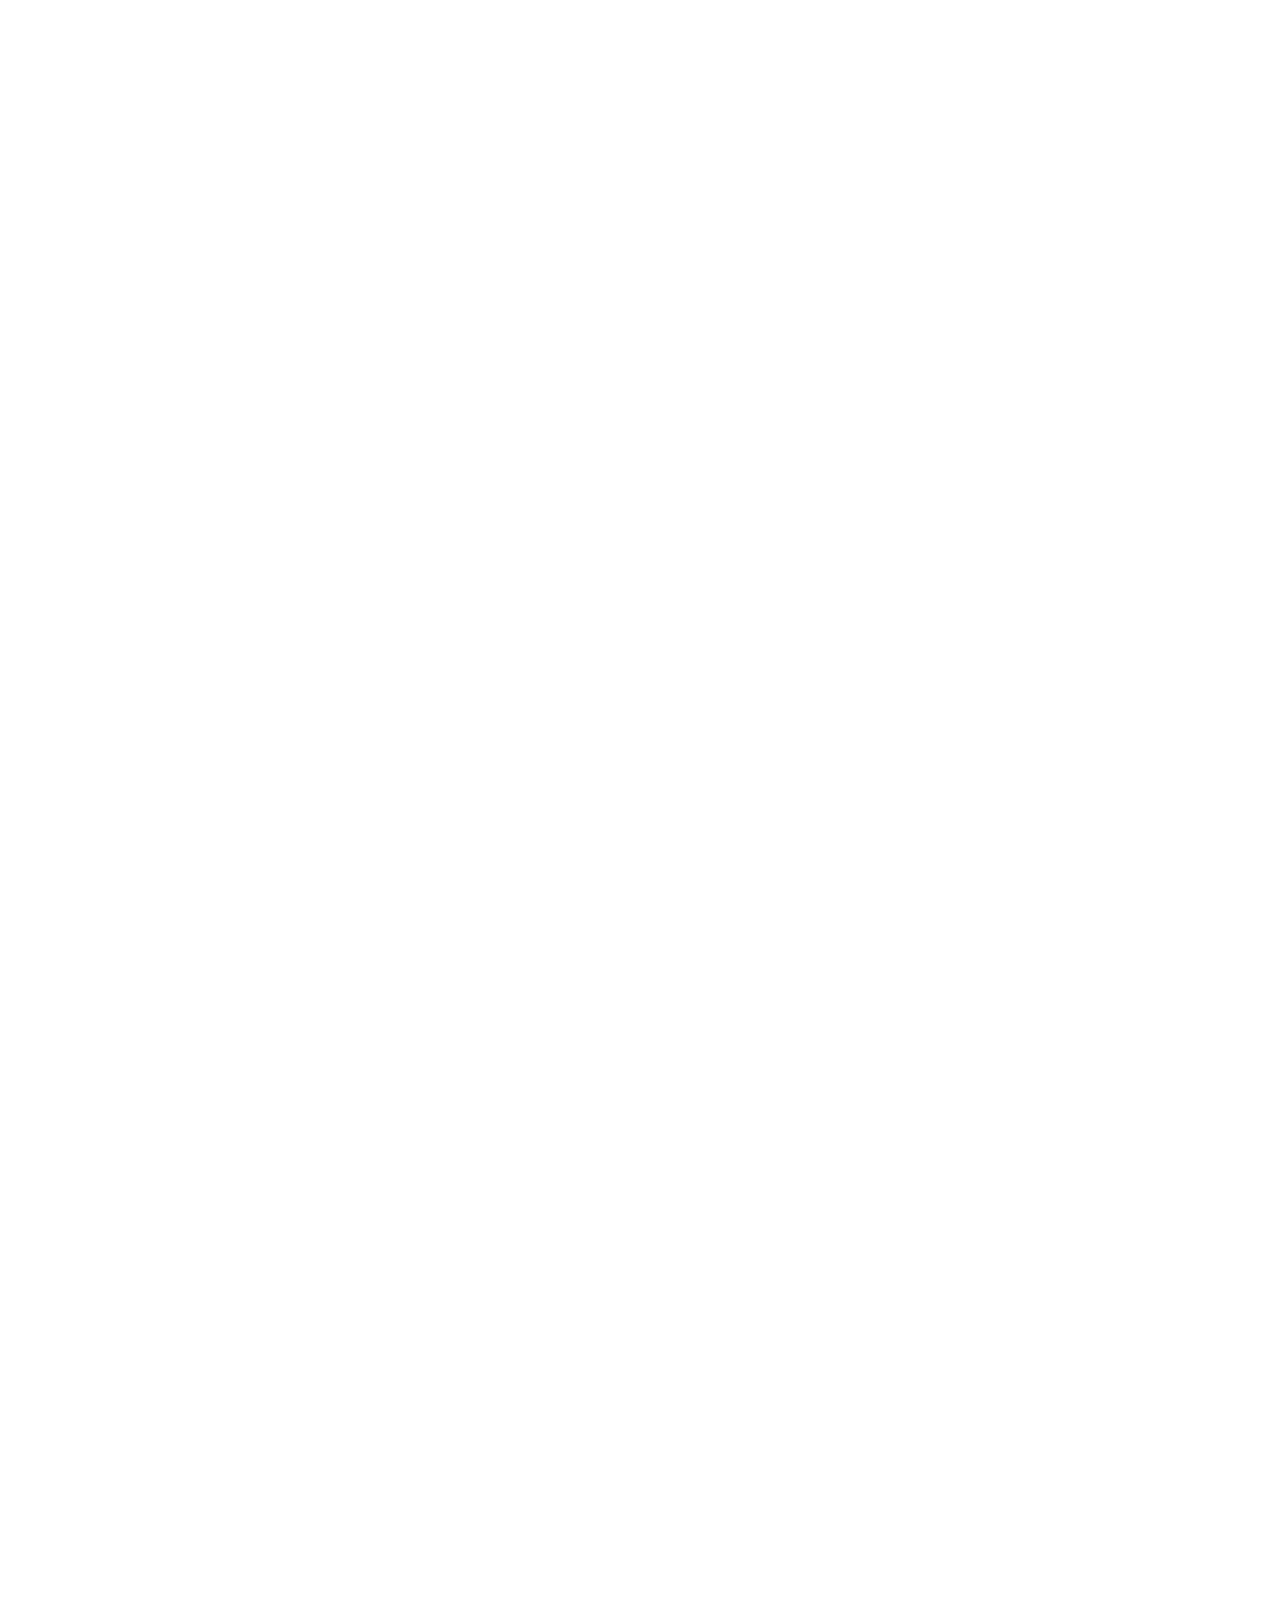
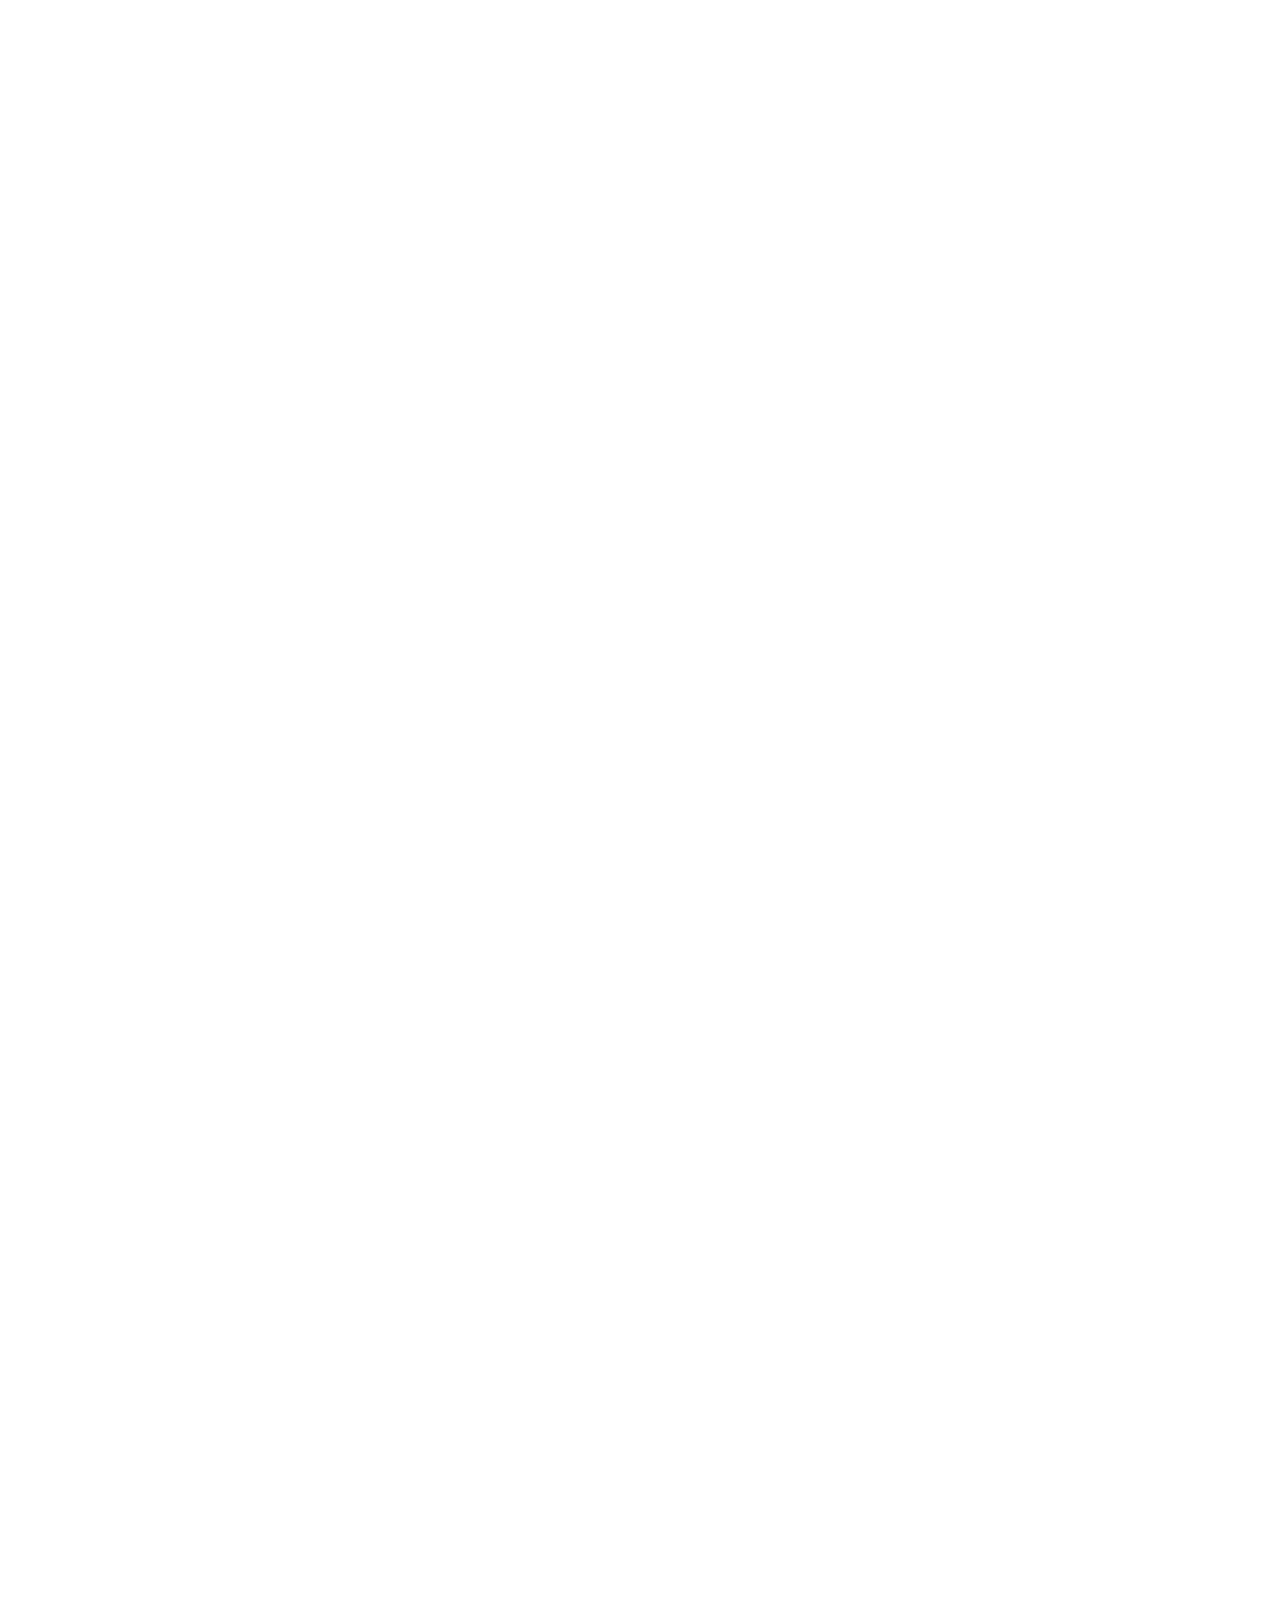
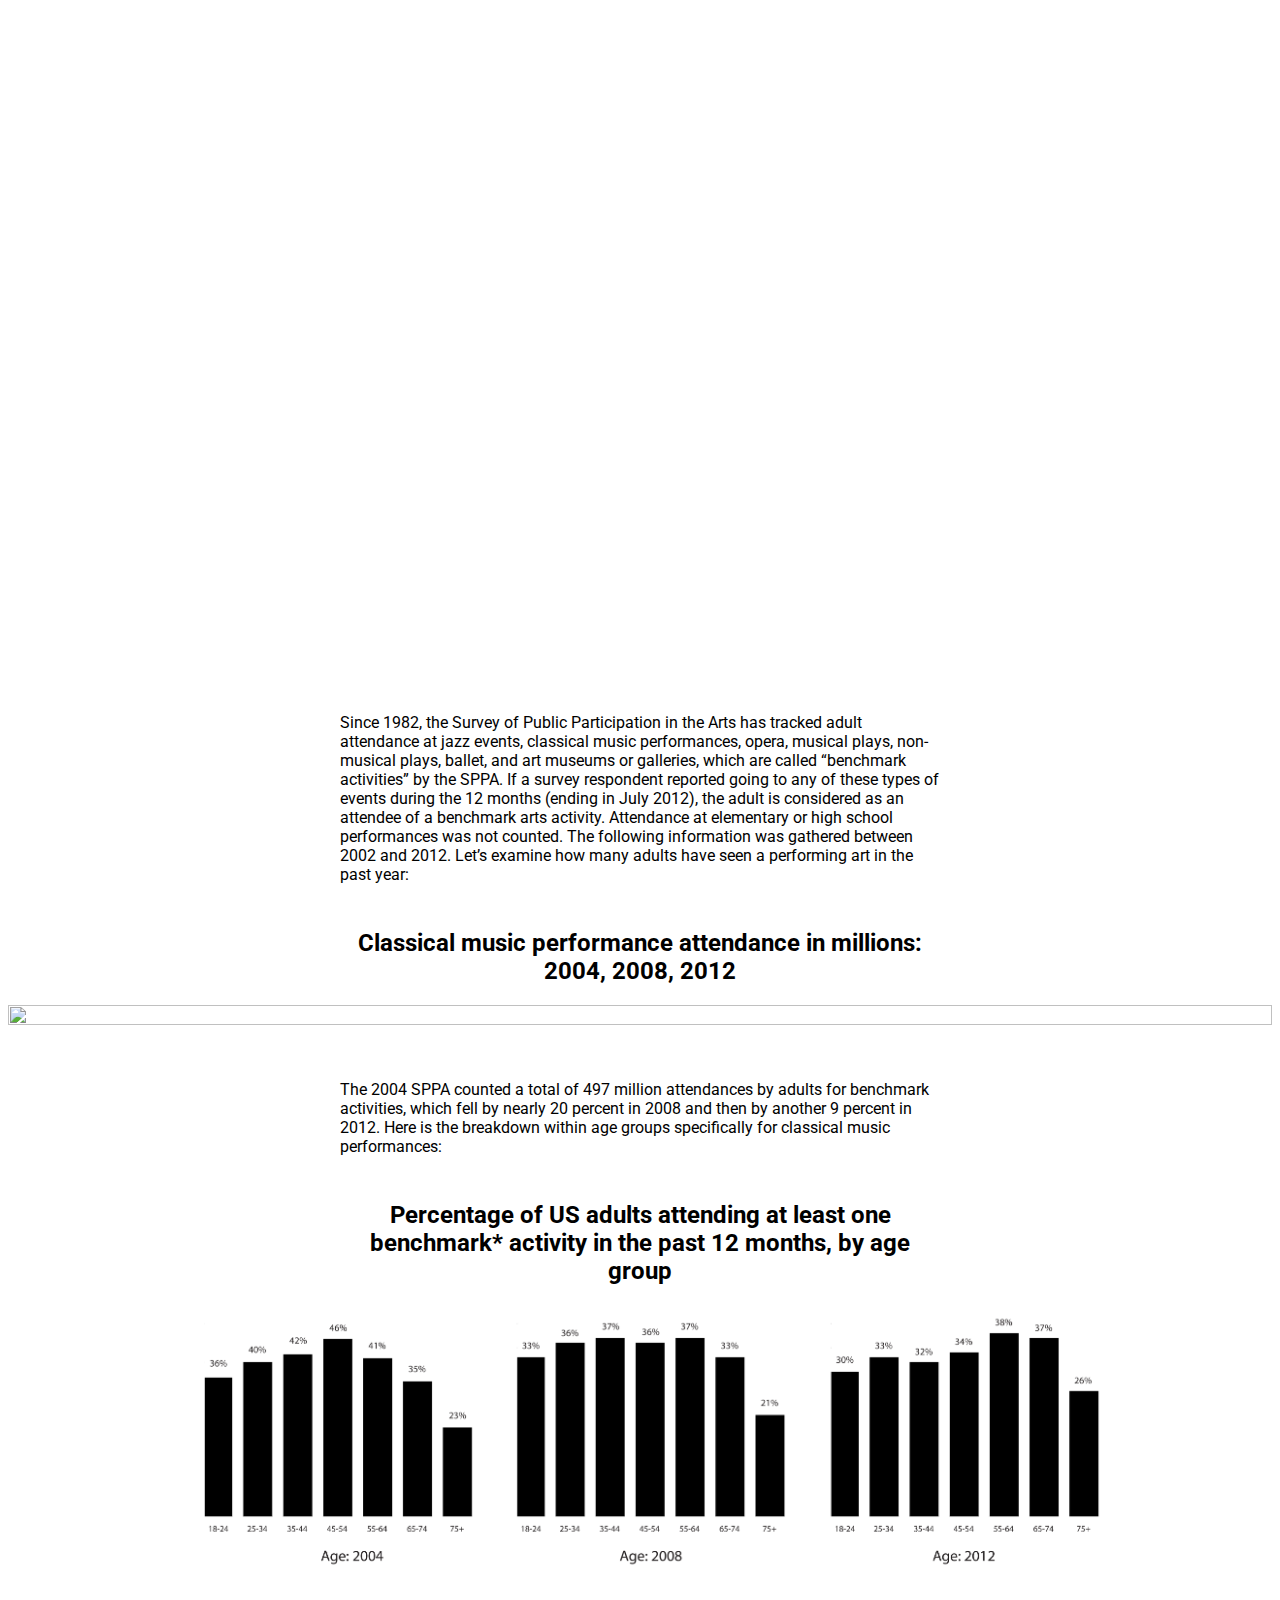
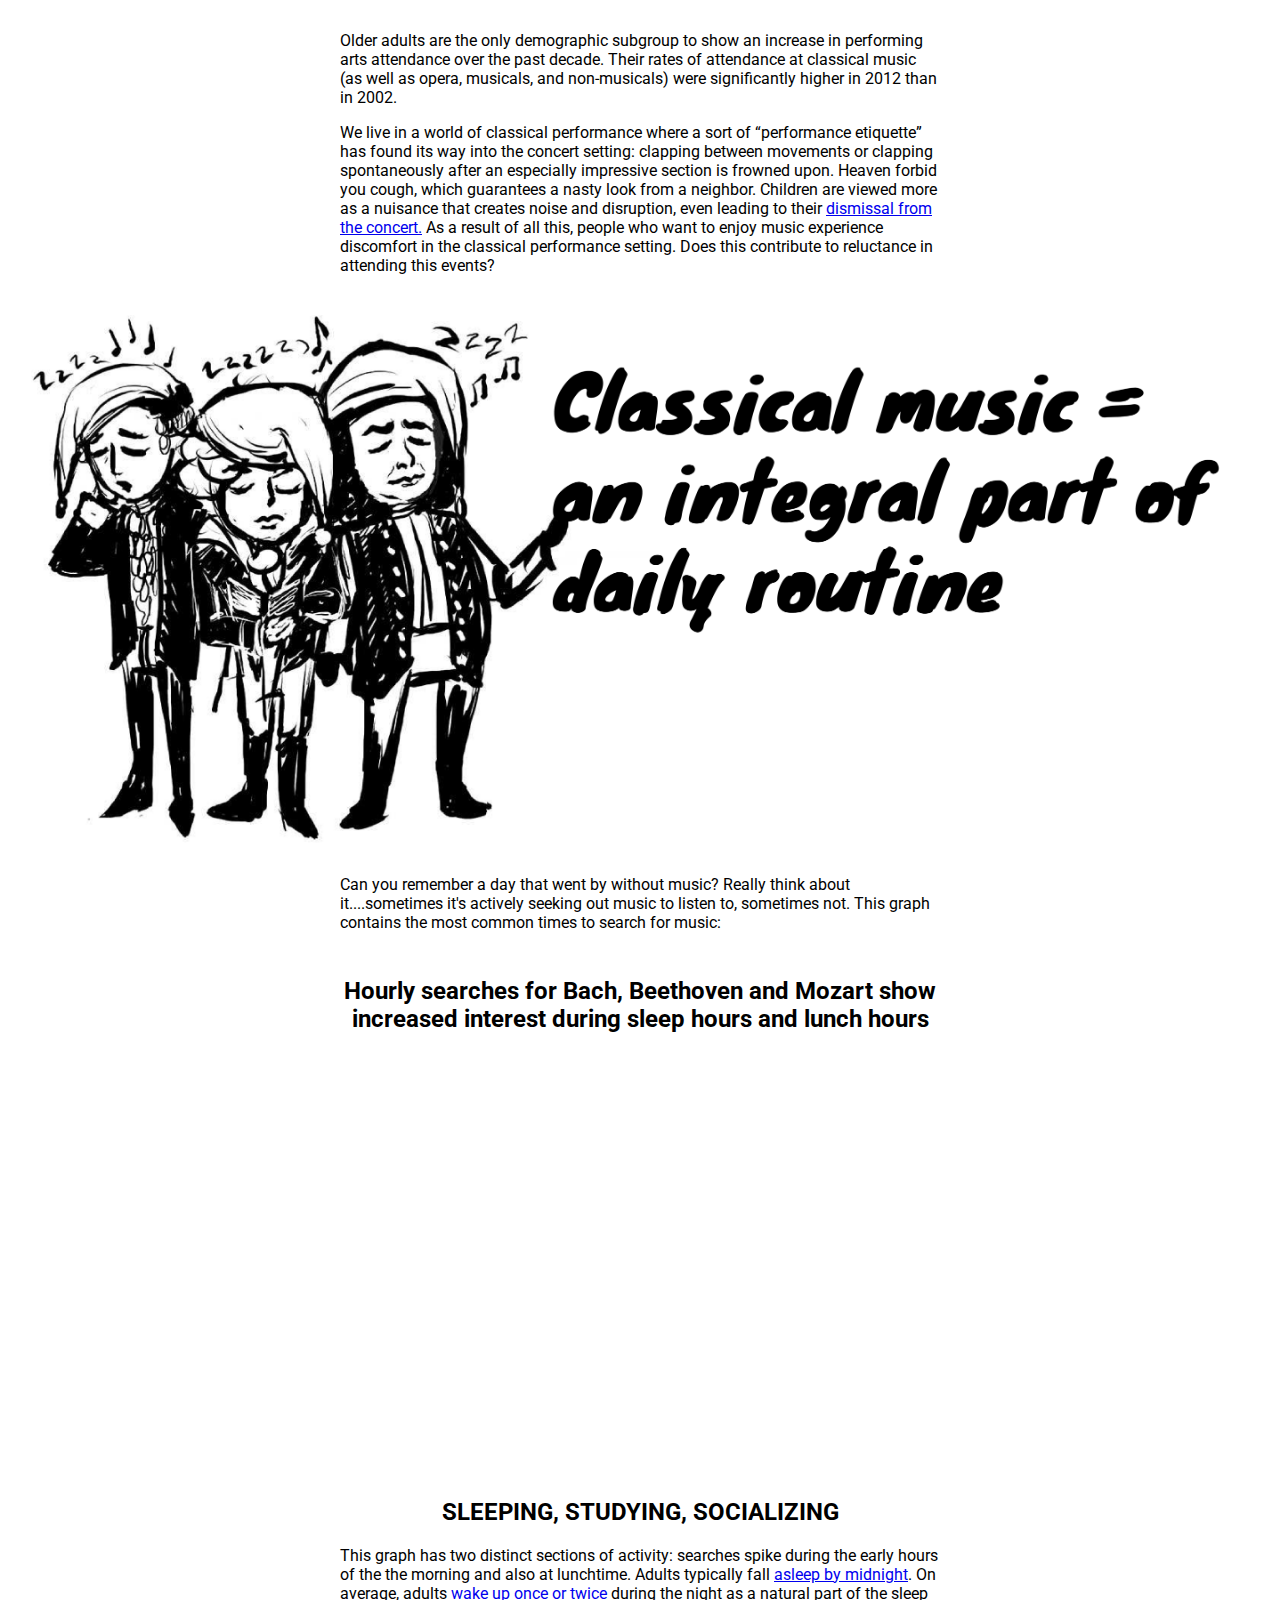
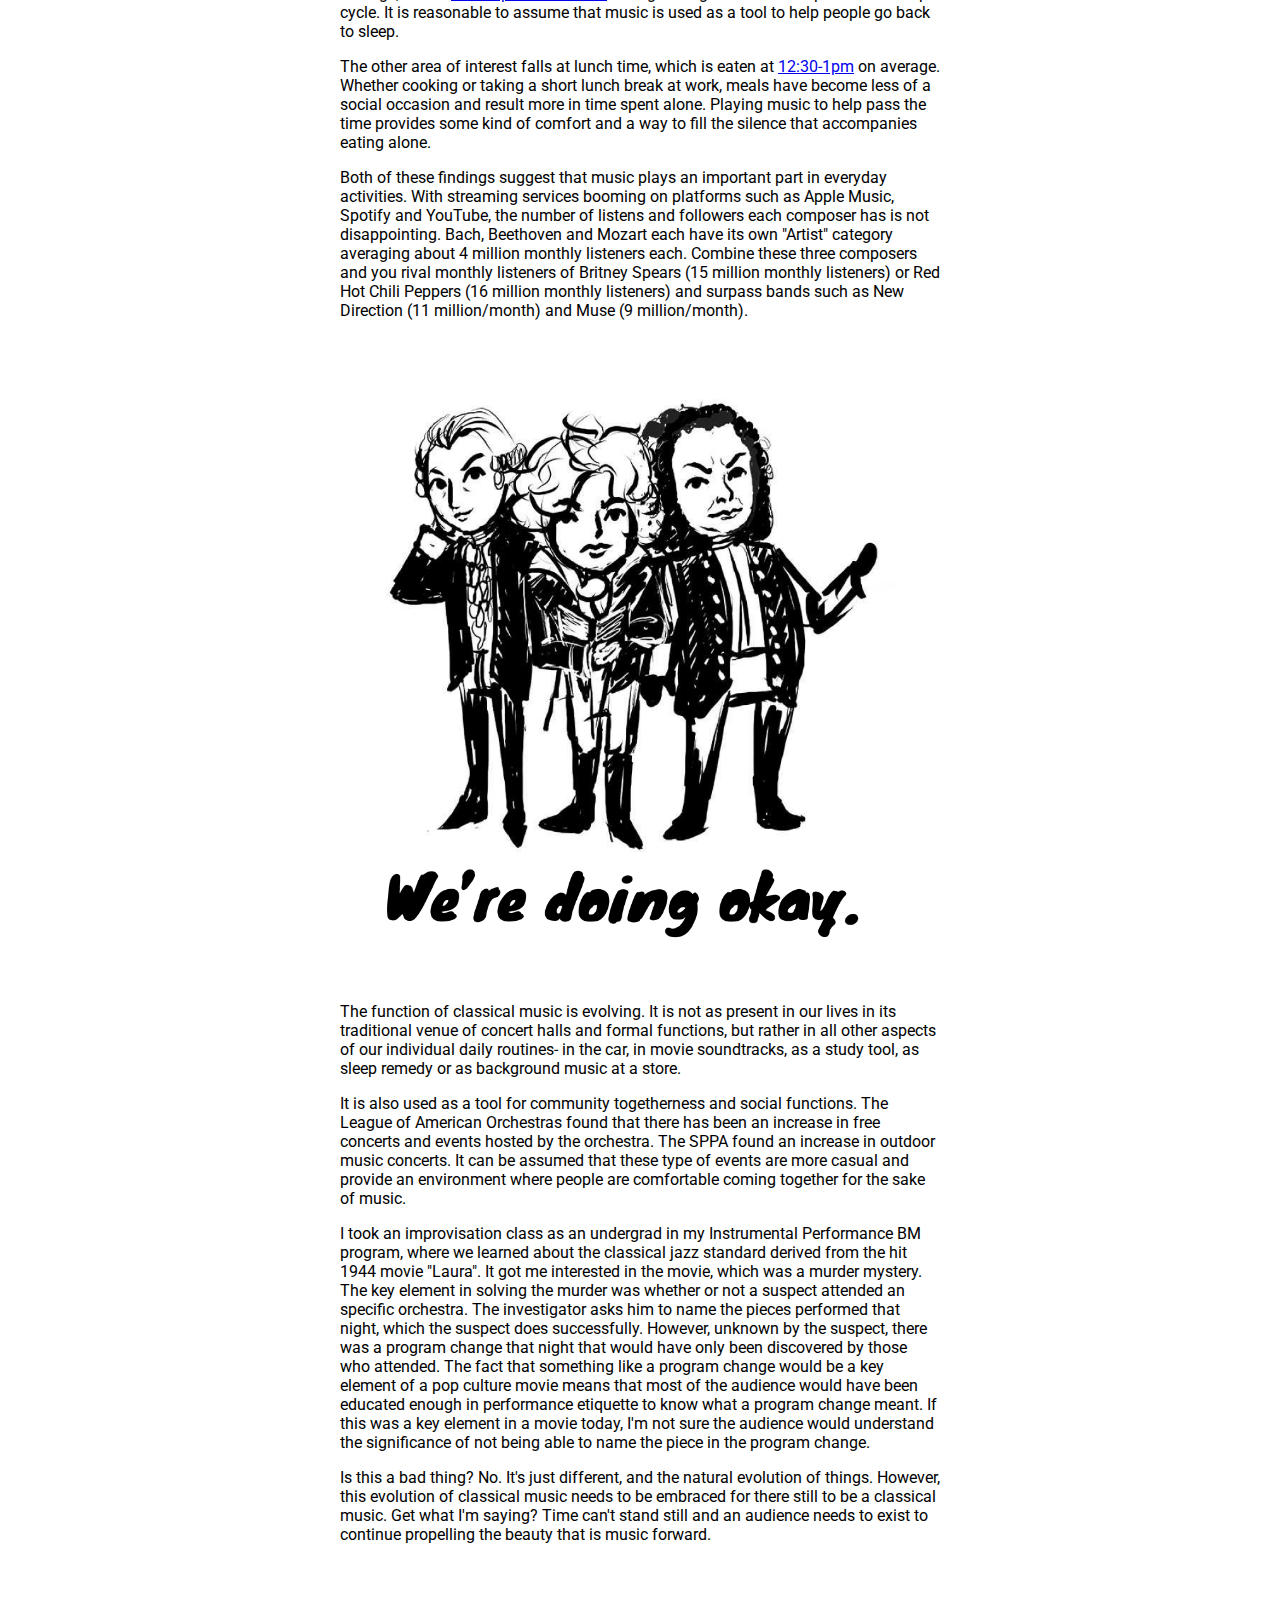
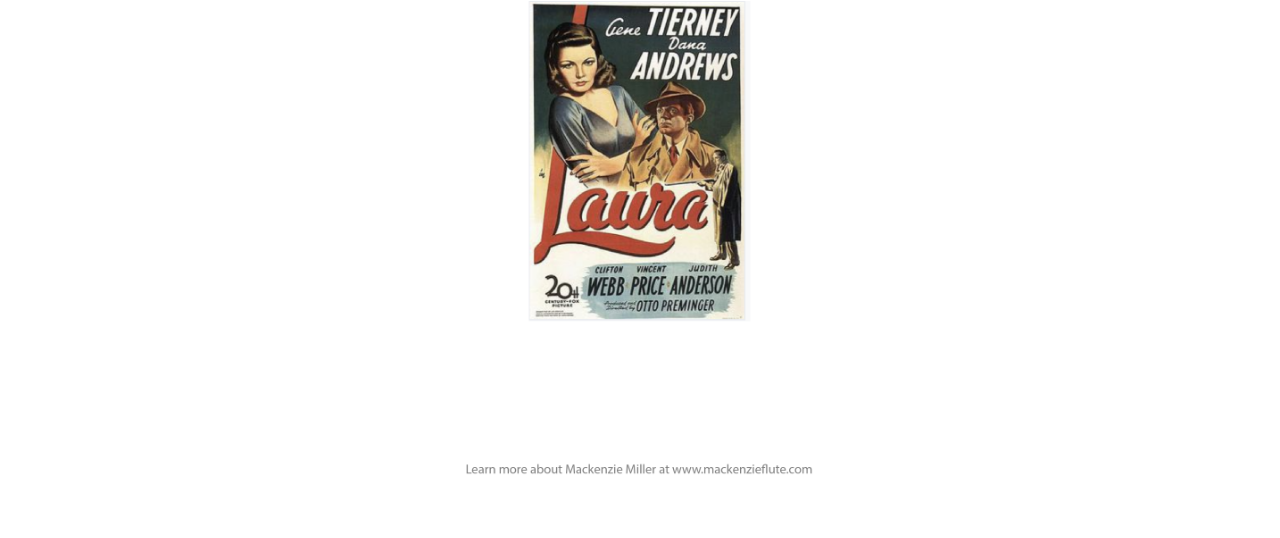
==== commit c78ff86b: "text titles" ====
--- a/index.html
+++ b/index.html
@@ -24,7 +24,7 @@
 
 <p>The people who think similarly to this performer do not seem to be concerned with reports of <a href="https://www.nytimes.com/2016/05/07/arts/music/metropolitan-opera-faces-a-slide-in-box-office-revenues.html?_r=0"> lower performance attendance</a> and <a href="https://www.nytimes.com/2016/10/01/nyregion/philadelphia-orchestra-walks-out-on-opening-night.html?module=inline">increased orchestra strikes</a> in the past decade, possibly because they personally have thrived in the current state of the industry. However various stats from the past fifteen years paint a saddening truth about the classical music scene as it is.
 </p>
-<h2>Search interest from 2004 to 2017 for classical music in the US</h2>
+<h2>Search interest for classical music in the US has decreased from 2004 to 2017</h2>
 </div>
 
 <div id="chartContainer" style="height: 400px; min-width: 700px">
@@ -44,7 +44,7 @@
 
 <p>Bachtrack, the largest site for listing worldwide classical music events, released their annual report which placed Mozart, Beethoven and Bach as the composers with the <a href="https://www.nytimes.com/2011/01/23/arts/music/23composers.html">highest performance numbers</a> in 2017 (for the fourth year in a row). </p>
 </div>
-<h2>Yearly search interest from 2004 to 2017 for Bach, Beethoven and Mozart in the US</h2>
+<h2>Yearly search interest from 2004 to 2017 has decreased</h2>
 </div>
 <div class="container3">
     <img src="img/3.png">
@@ -106,8 +106,8 @@
 </p>
 </div>
 
-<h2>Hourly searches for Bach, Beethoven and Mozart</h2>
-
+<h2>Hourly searches for Bach, Beethoven and Mozart show increased interest during sleep hours and lunch hours</h2>
+<div id="chartContainer4" style="height: 400px; min-width: 700px">
 </div>
 
 <h2>SLEEPING, STUDYING, SOCIALIZING</h2>
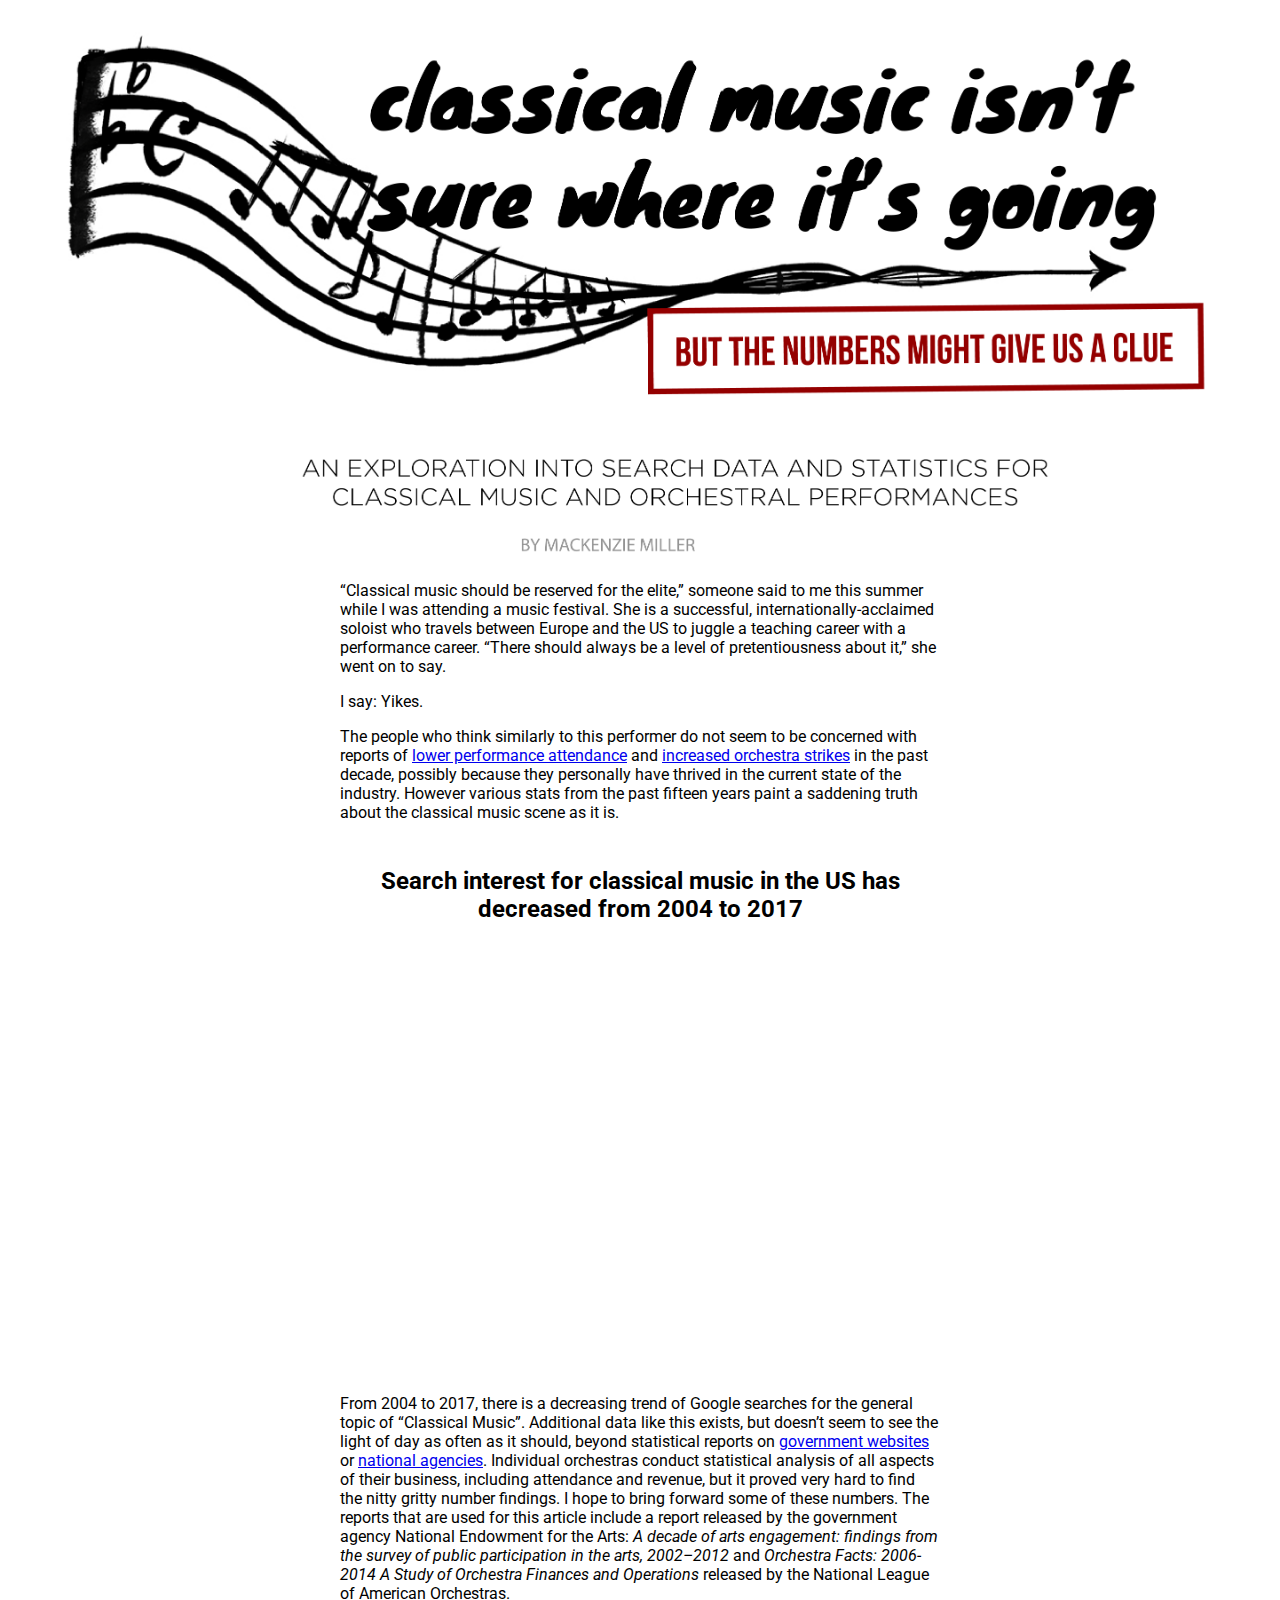
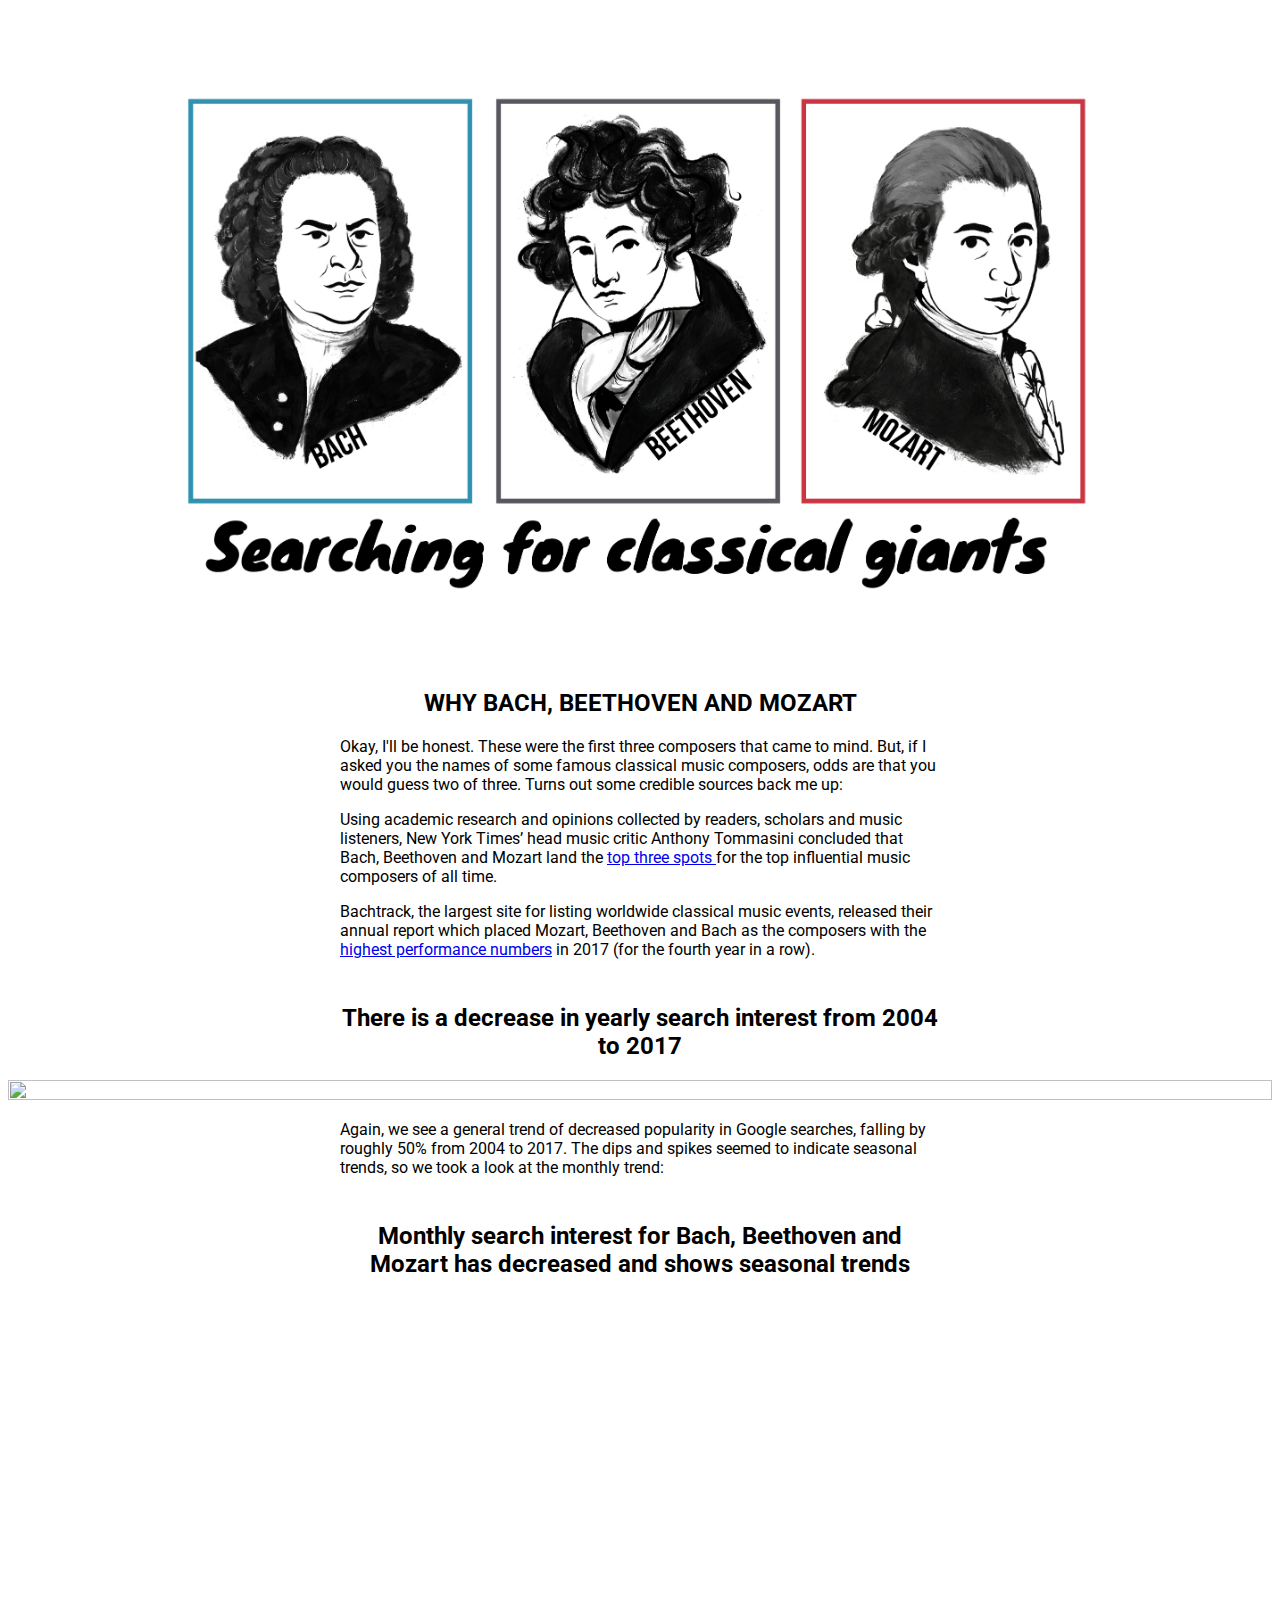
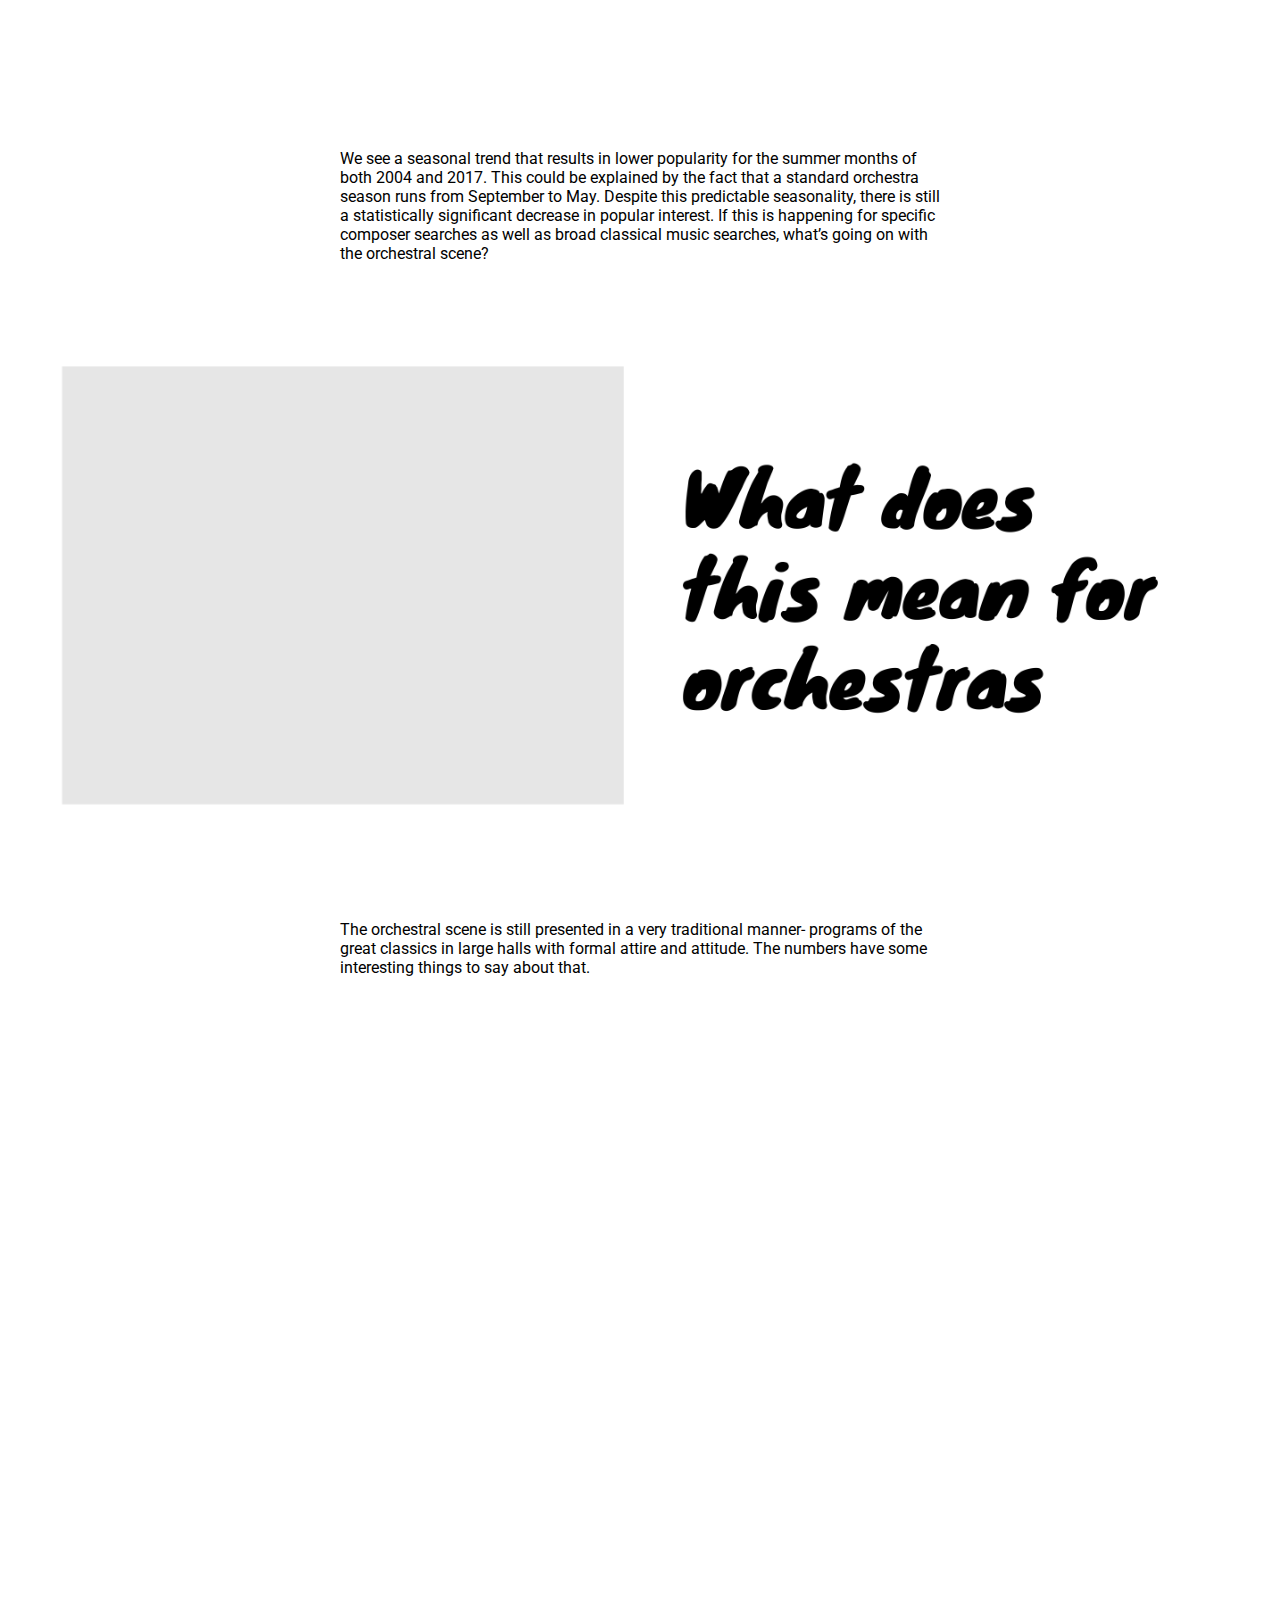
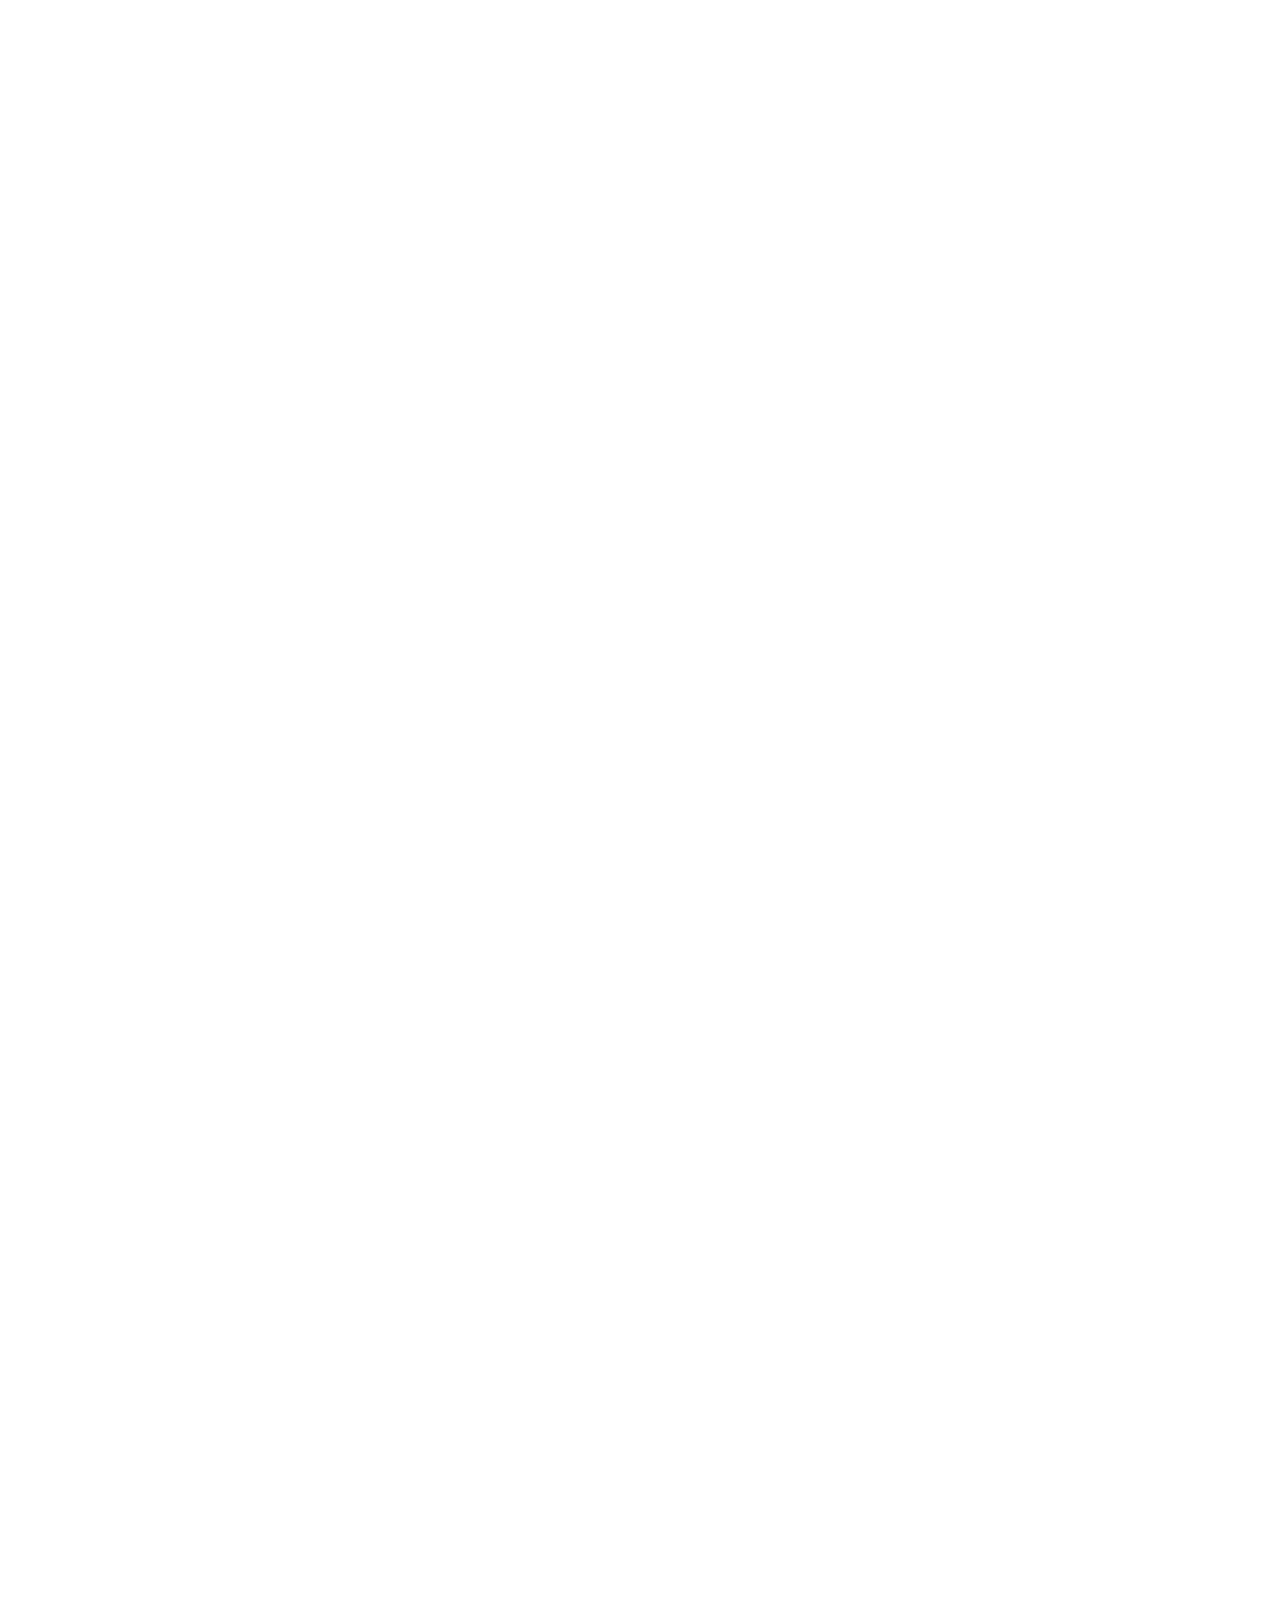
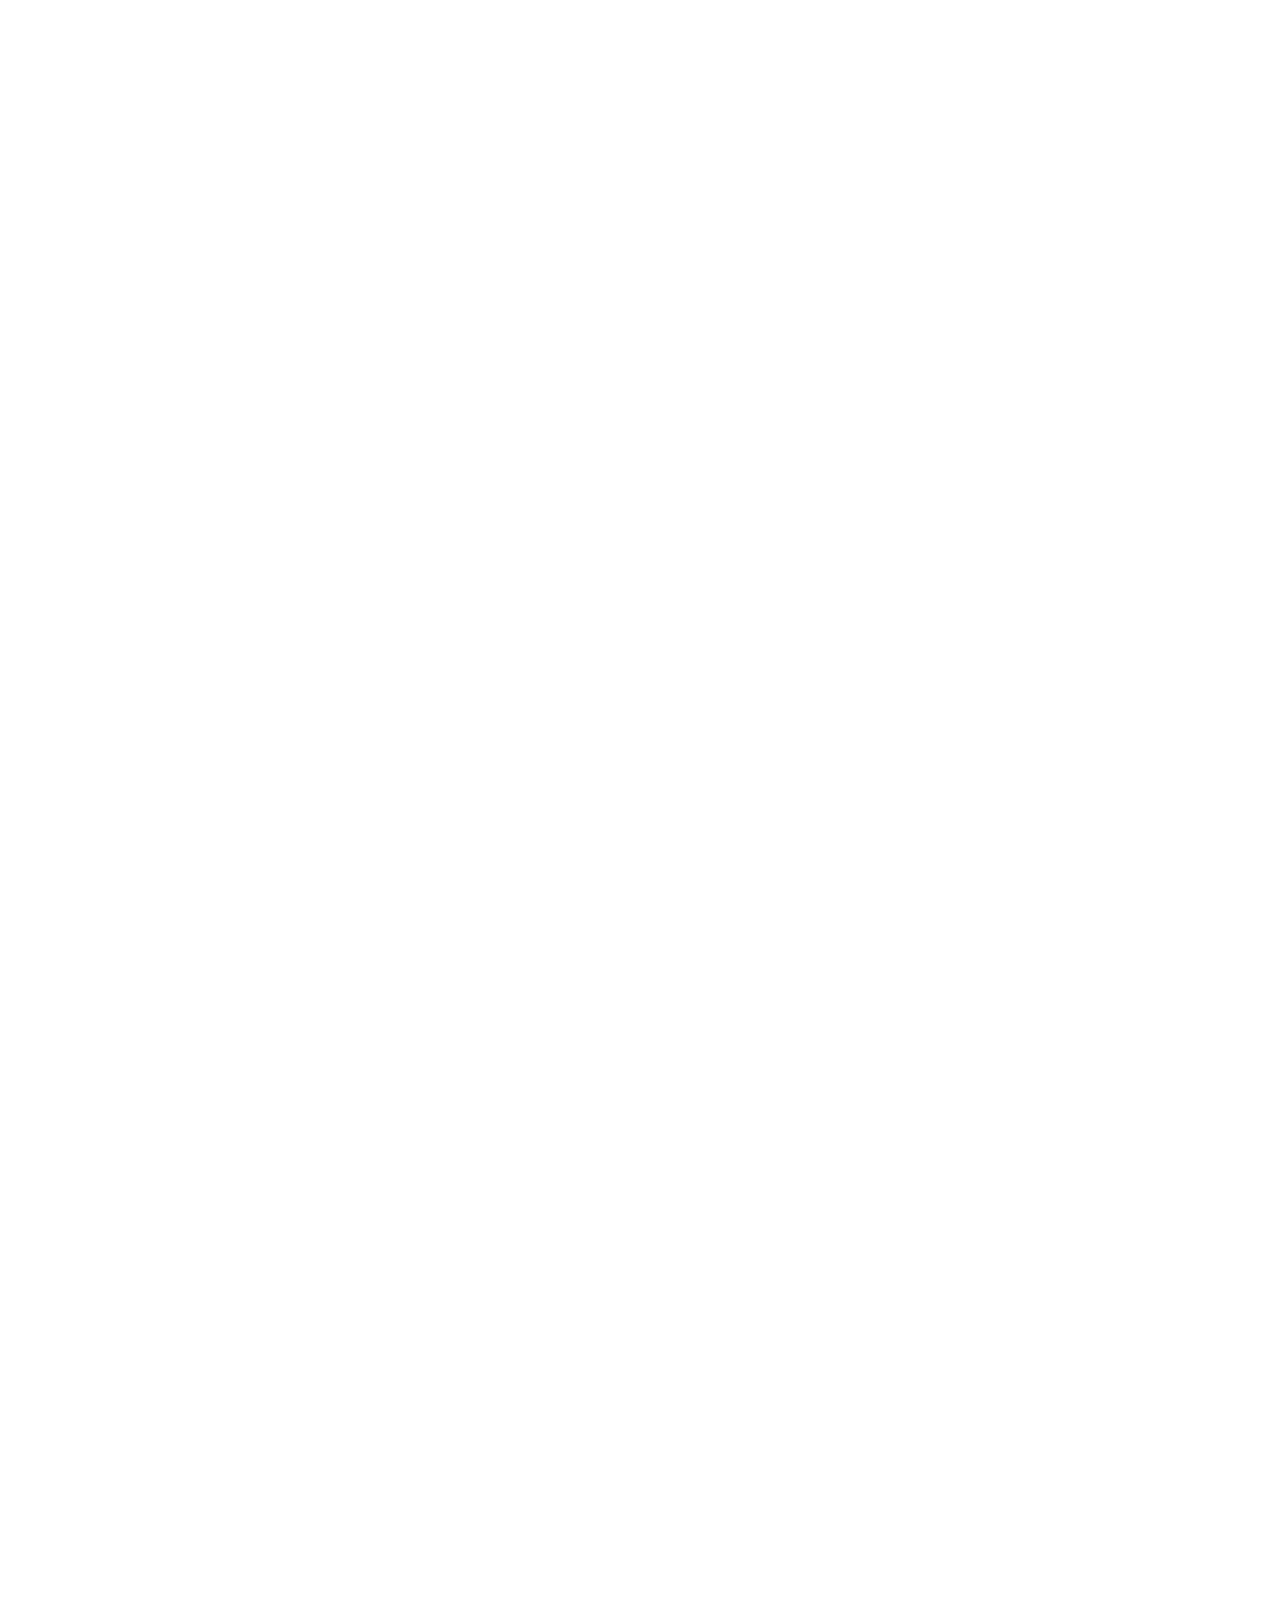
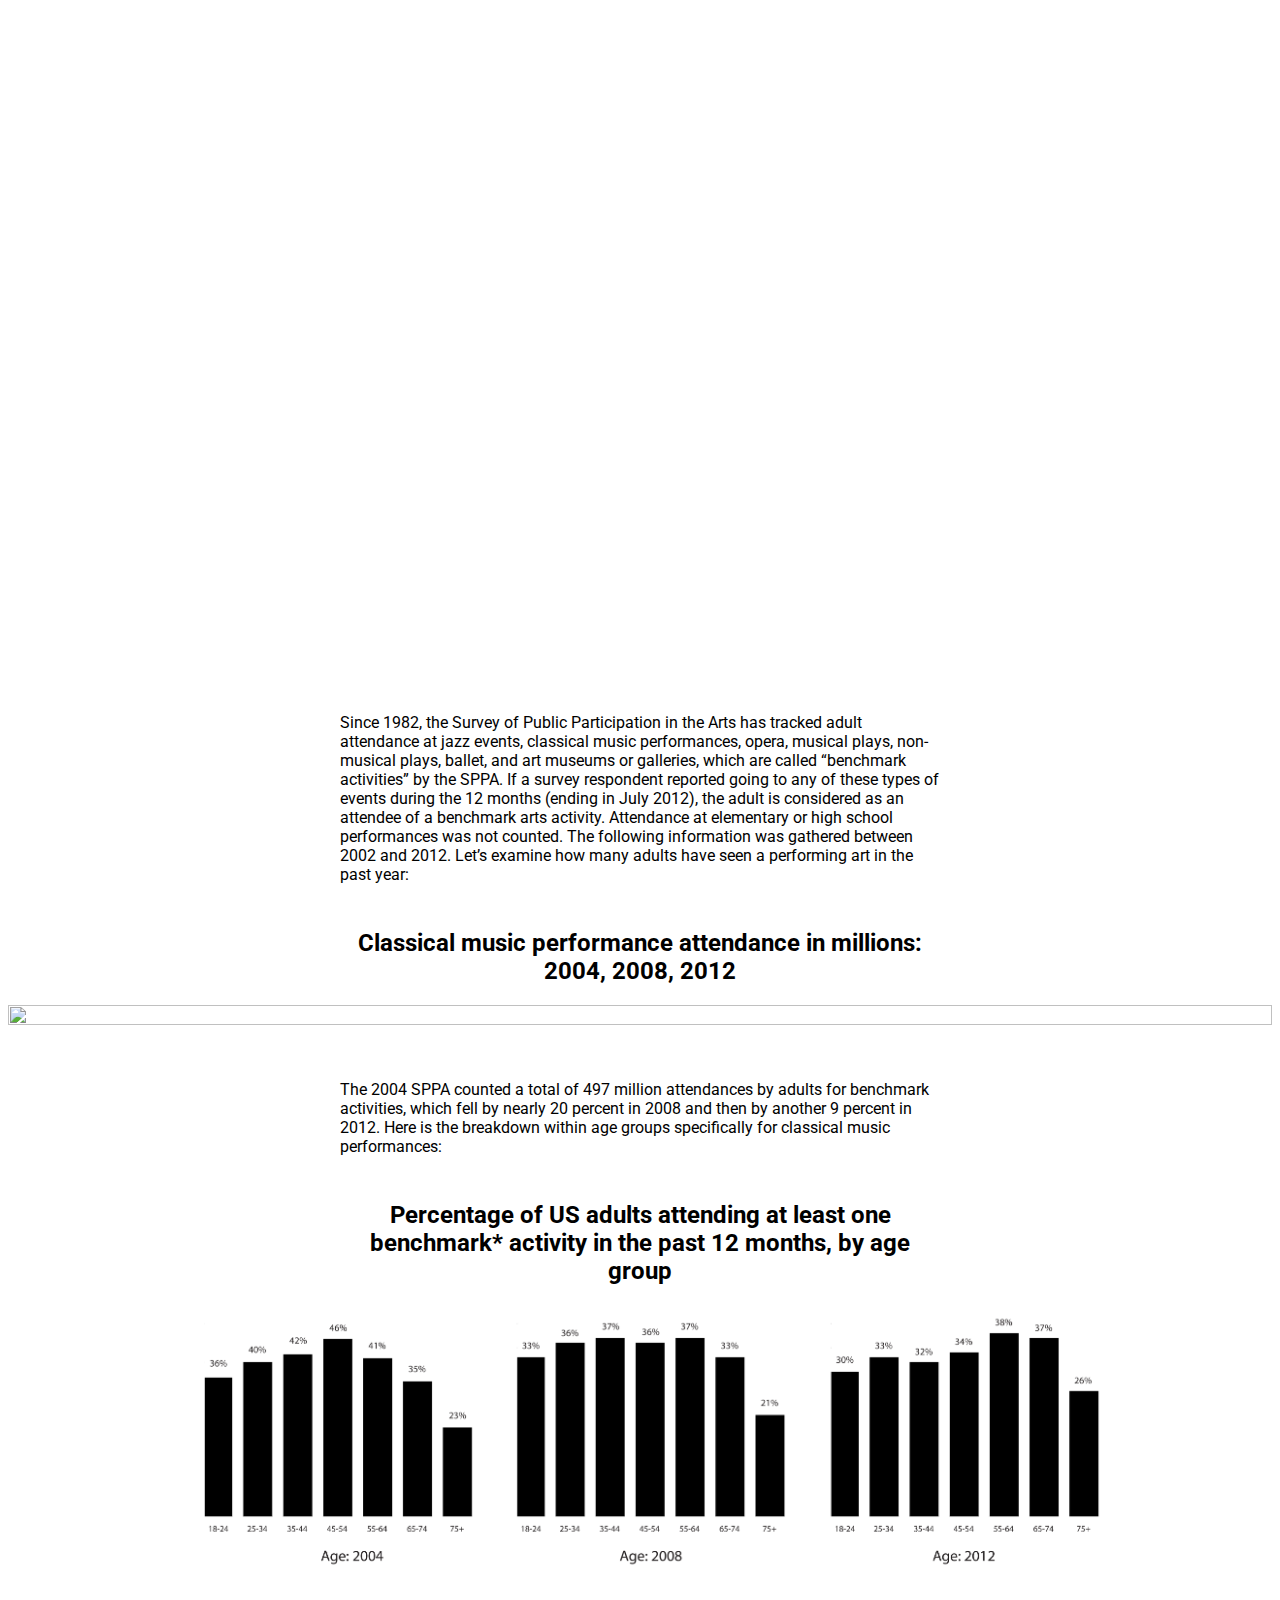
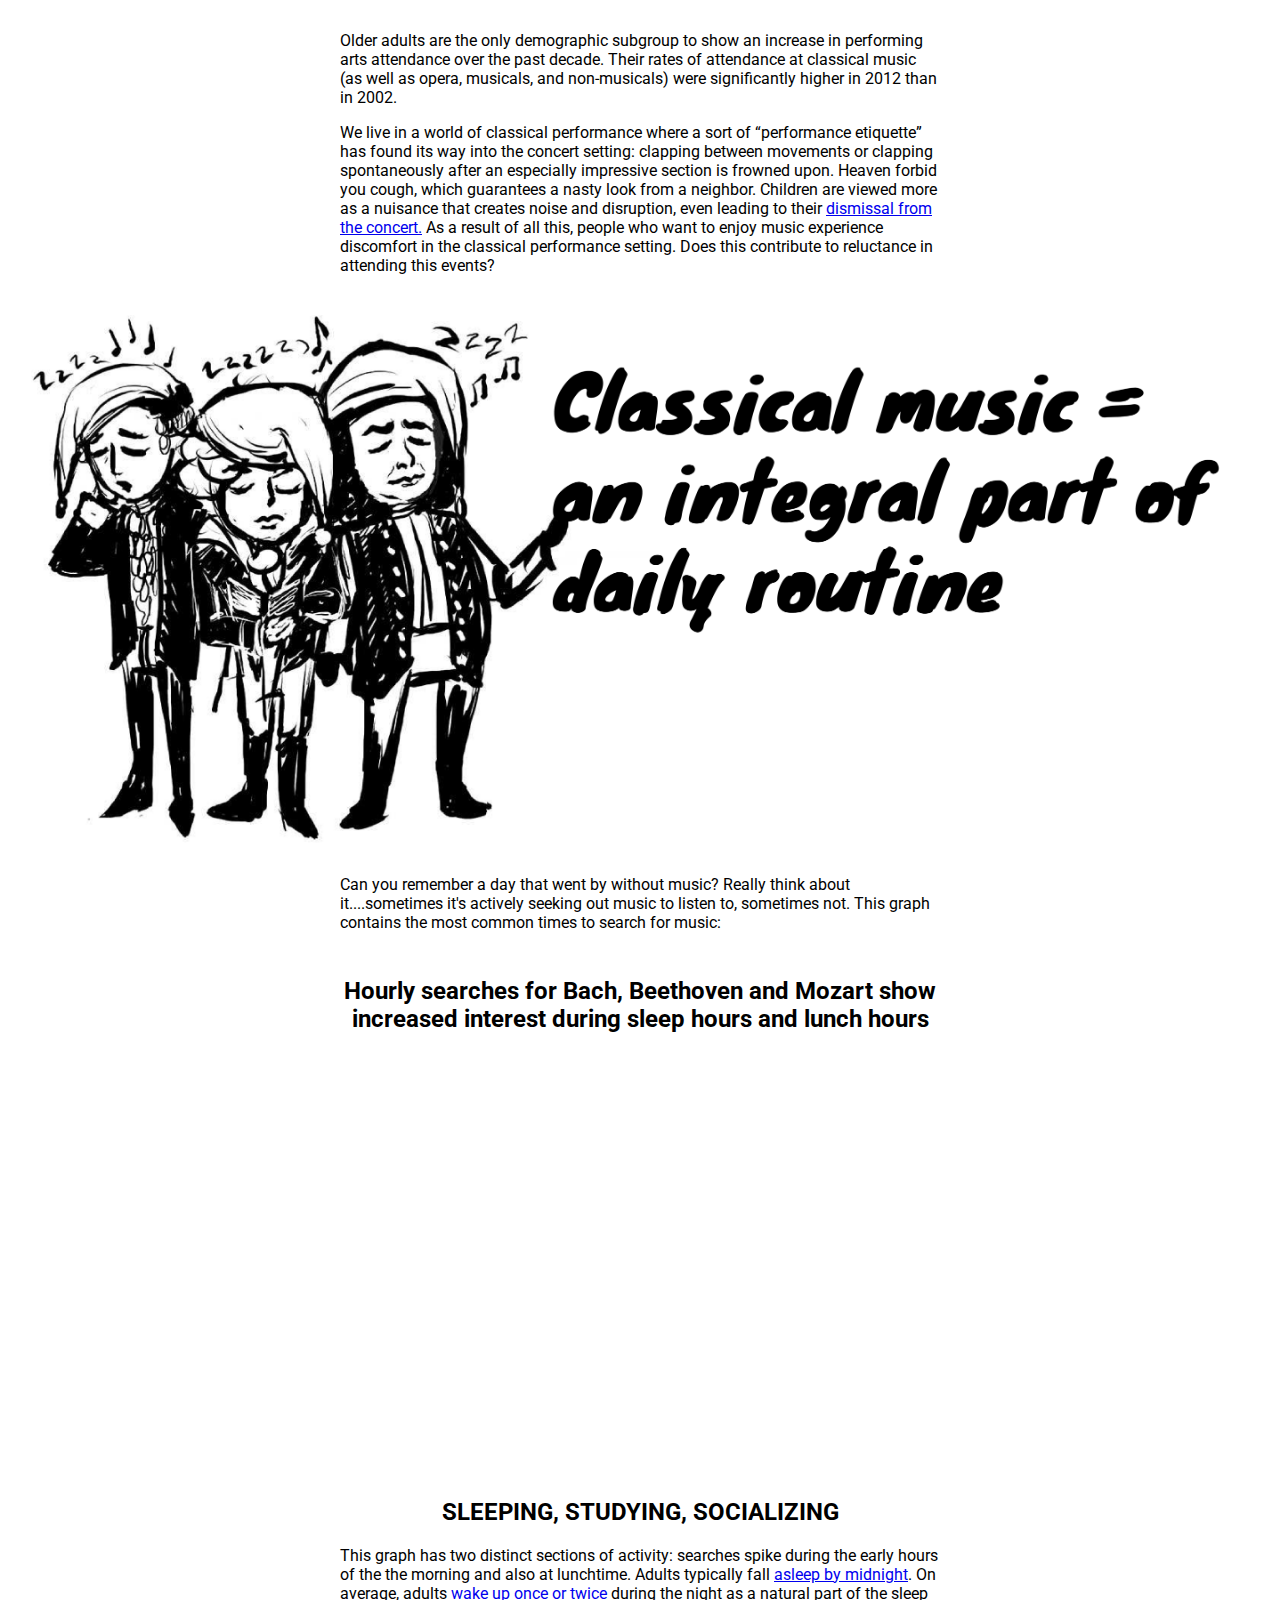
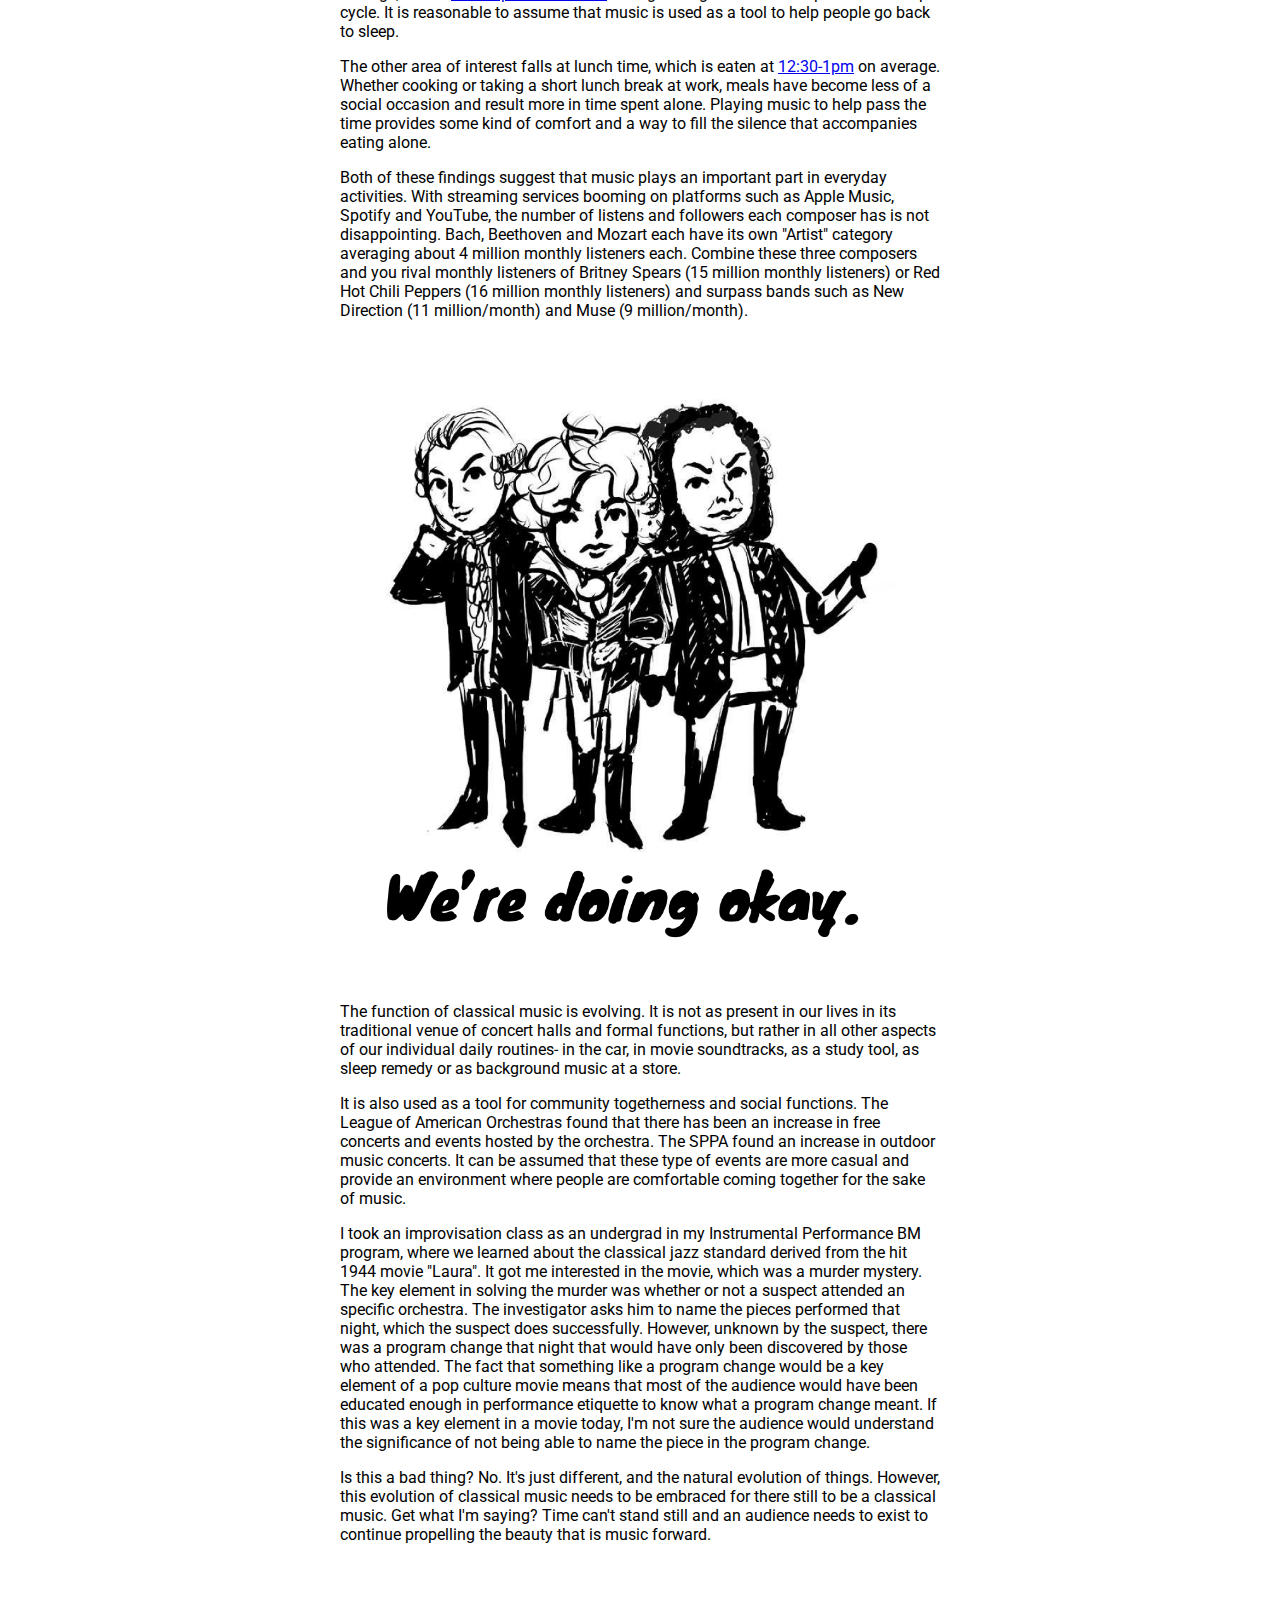
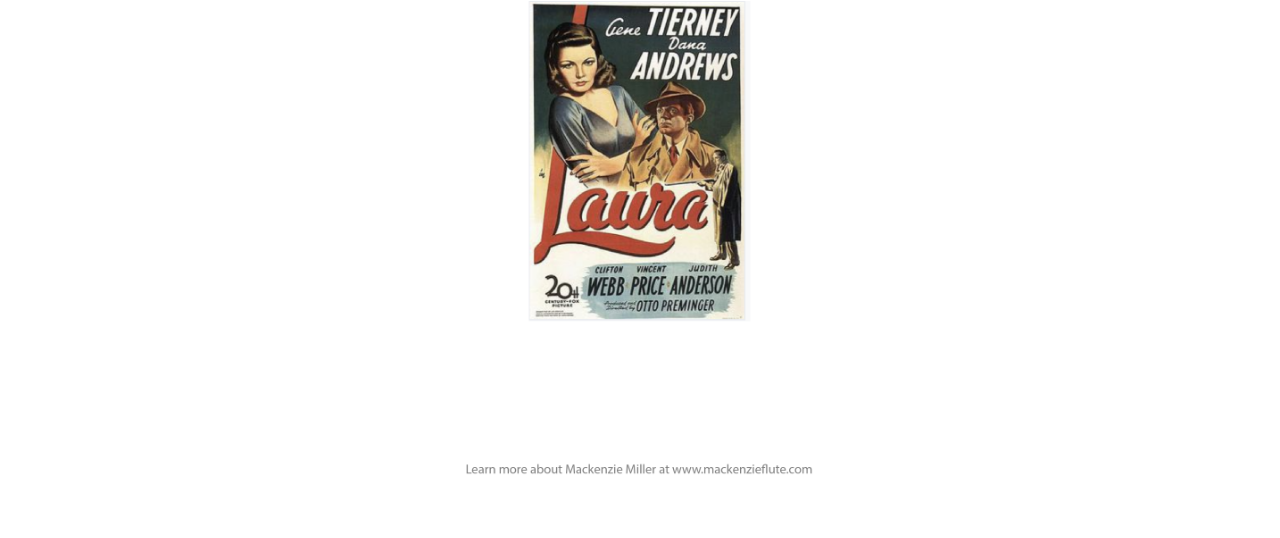
==== commit 3e0da956: "titles" ====
--- a/index.html
+++ b/index.html
@@ -44,7 +44,7 @@
 
 <p>Bachtrack, the largest site for listing worldwide classical music events, released their annual report which placed Mozart, Beethoven and Bach as the composers with the <a href="https://www.nytimes.com/2011/01/23/arts/music/23composers.html">highest performance numbers</a> in 2017 (for the fourth year in a row). </p>
 </div>
-<h2>Yearly search interest from 2004 to 2017 has decreased</h2>
+<h2>There is a decrease in yearly search interest from 2004 to 2017</h2>
 </div>
 <div class="container3">
     <img src="img/3.png">
@@ -53,7 +53,7 @@
   <div>
     <p>Again, we see a general trend of decreased popularity in Google searches, falling by roughly 50% from 2004 to 2017. The dips and spikes seemed to indicate seasonal trends, so we took a look at the monthly trend:  </p>
 </div>
-<h2>Monthly search interest 2004 vs 2017 for Bach, Beethoven and Mozart in the US</h2>
+<h2>Monthly search interest for Bach, Beethoven and Mozart has decreased and shows seasonal trends</h2>
 
 <div id="chartContainer3" style="height: 400px; min-width: 700px">
 </div>
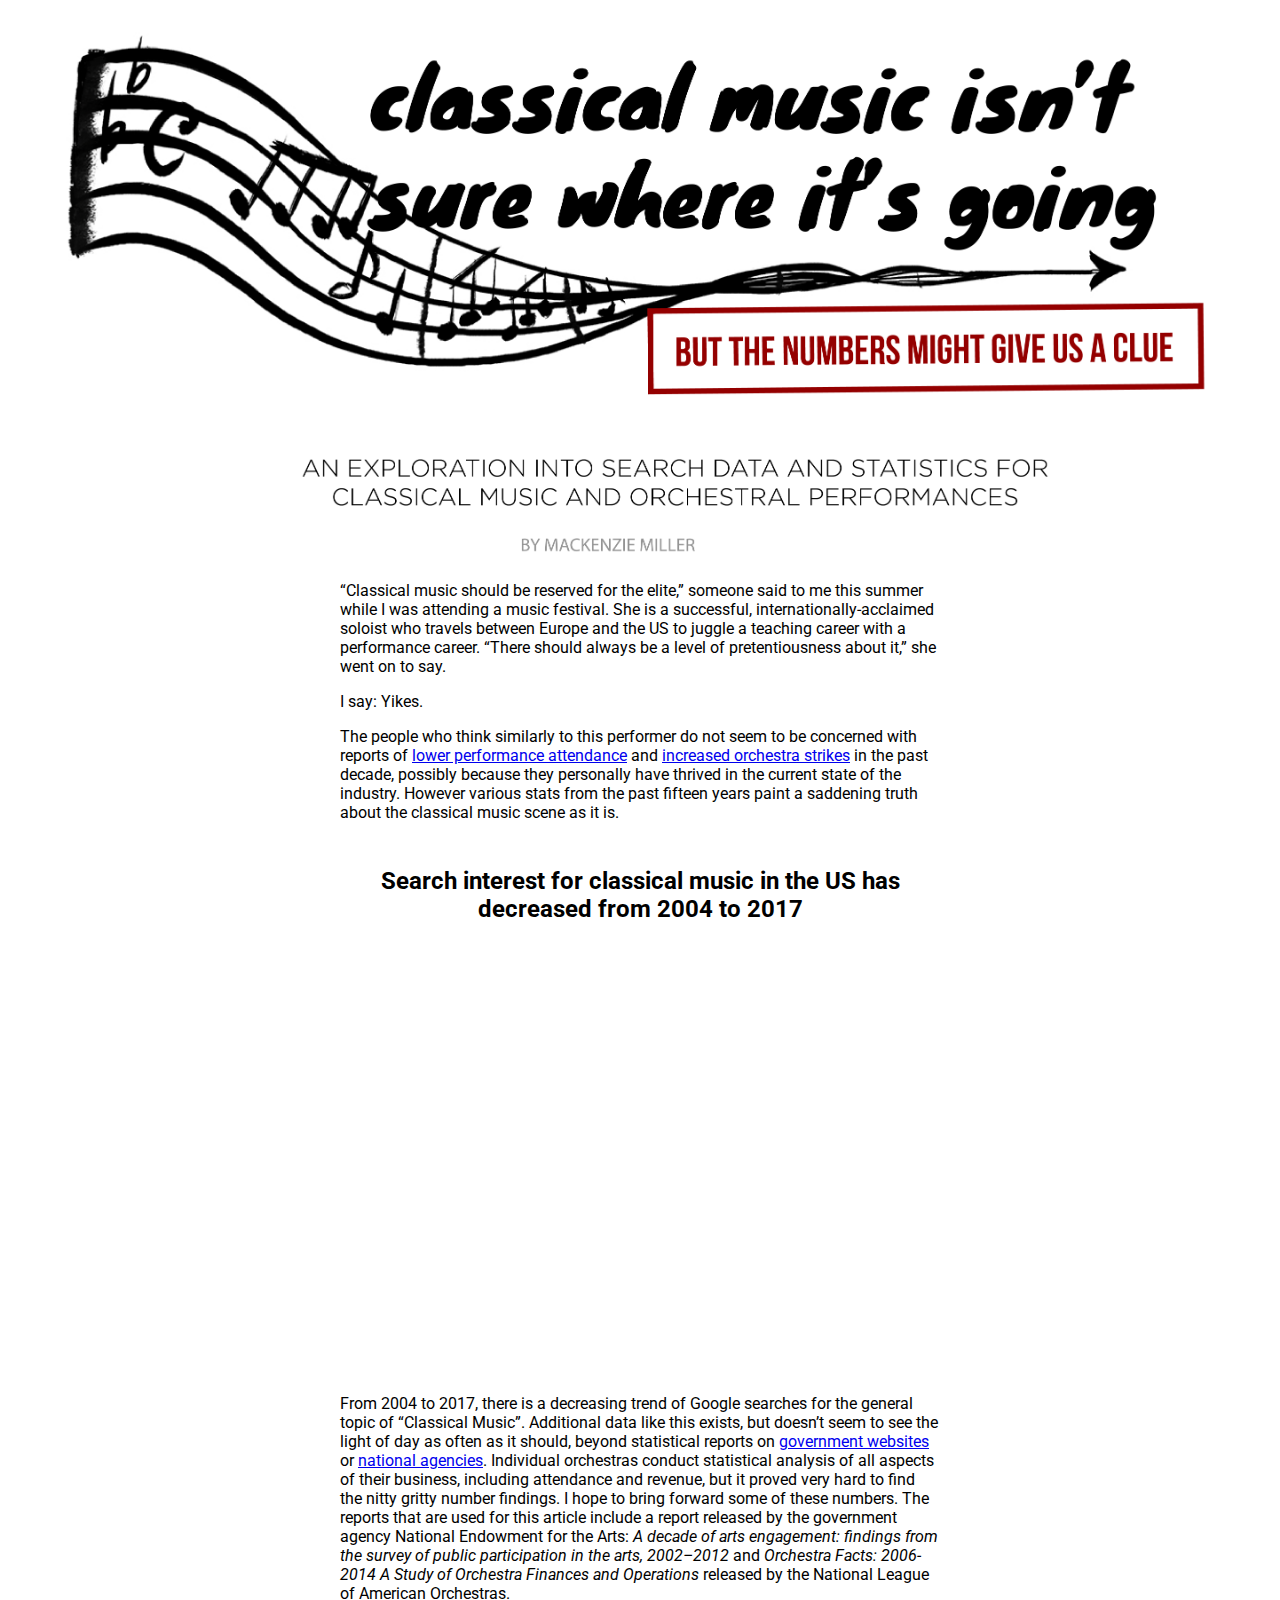
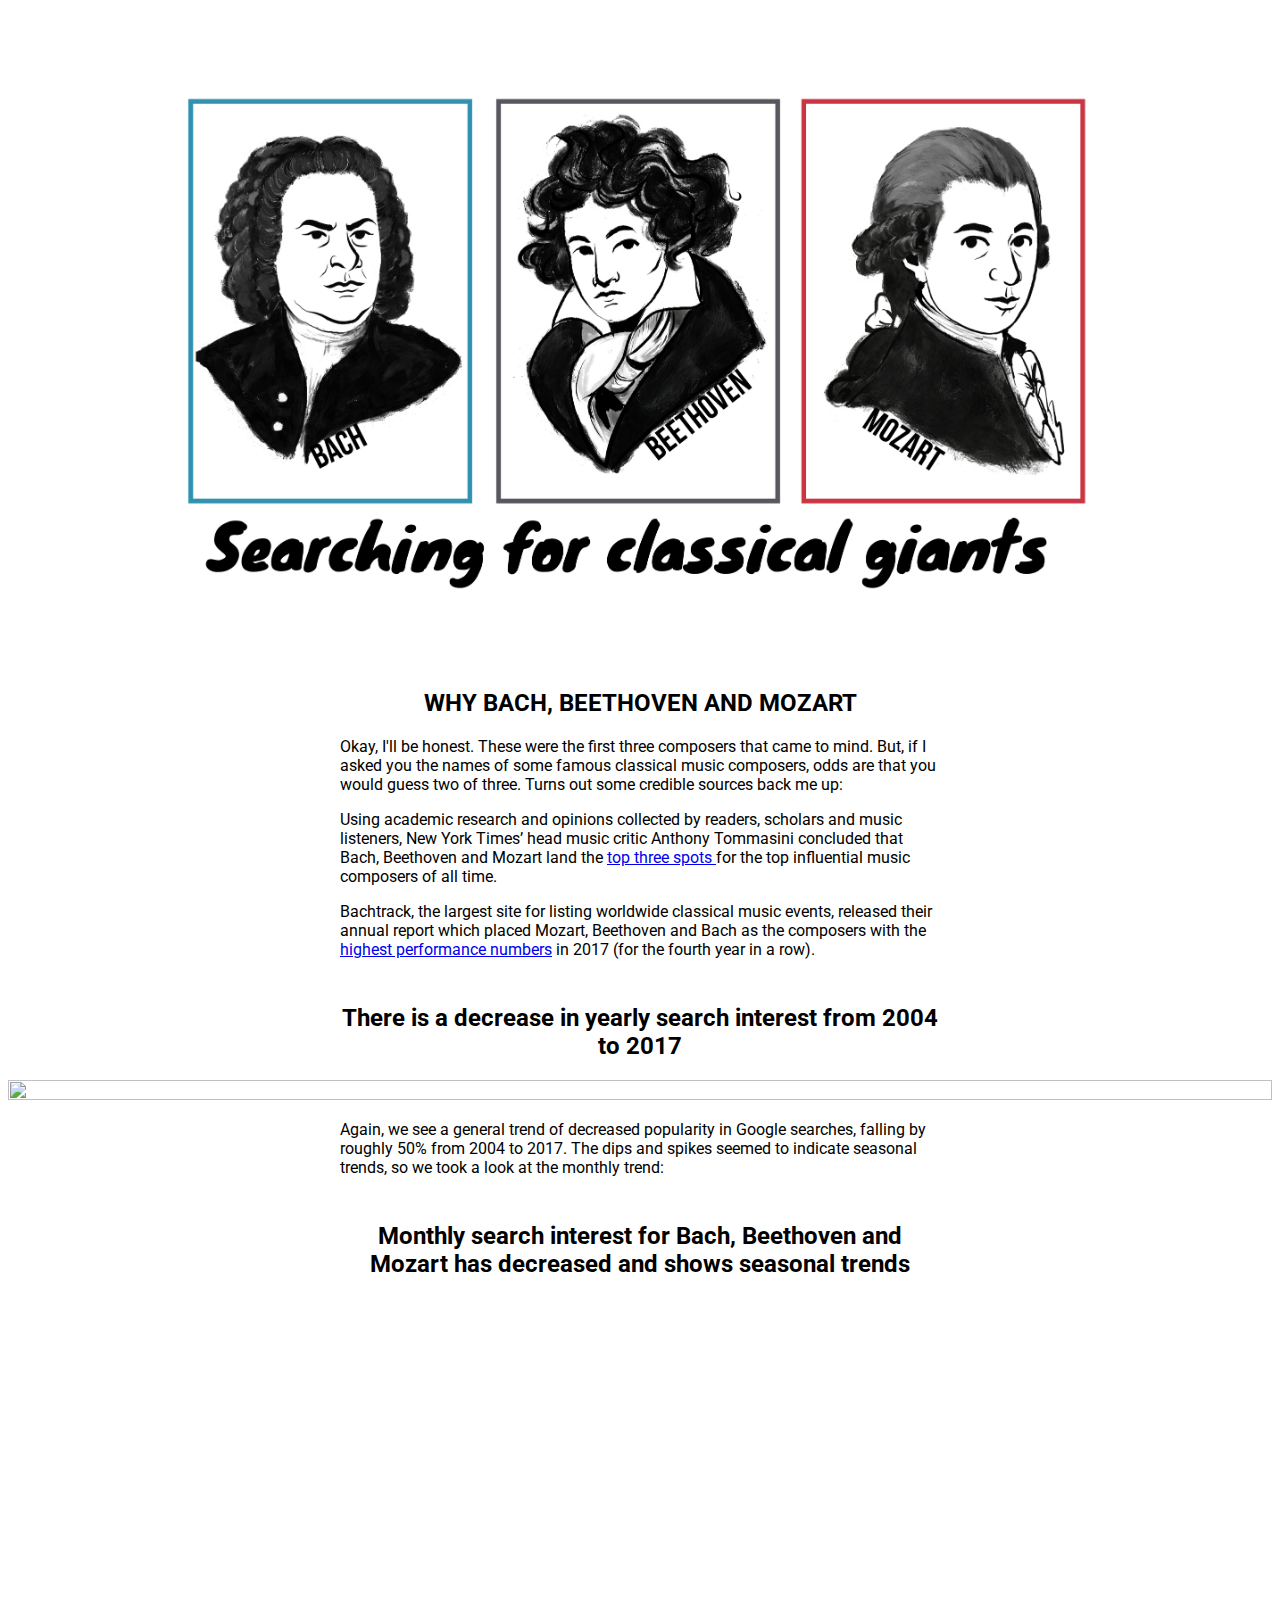
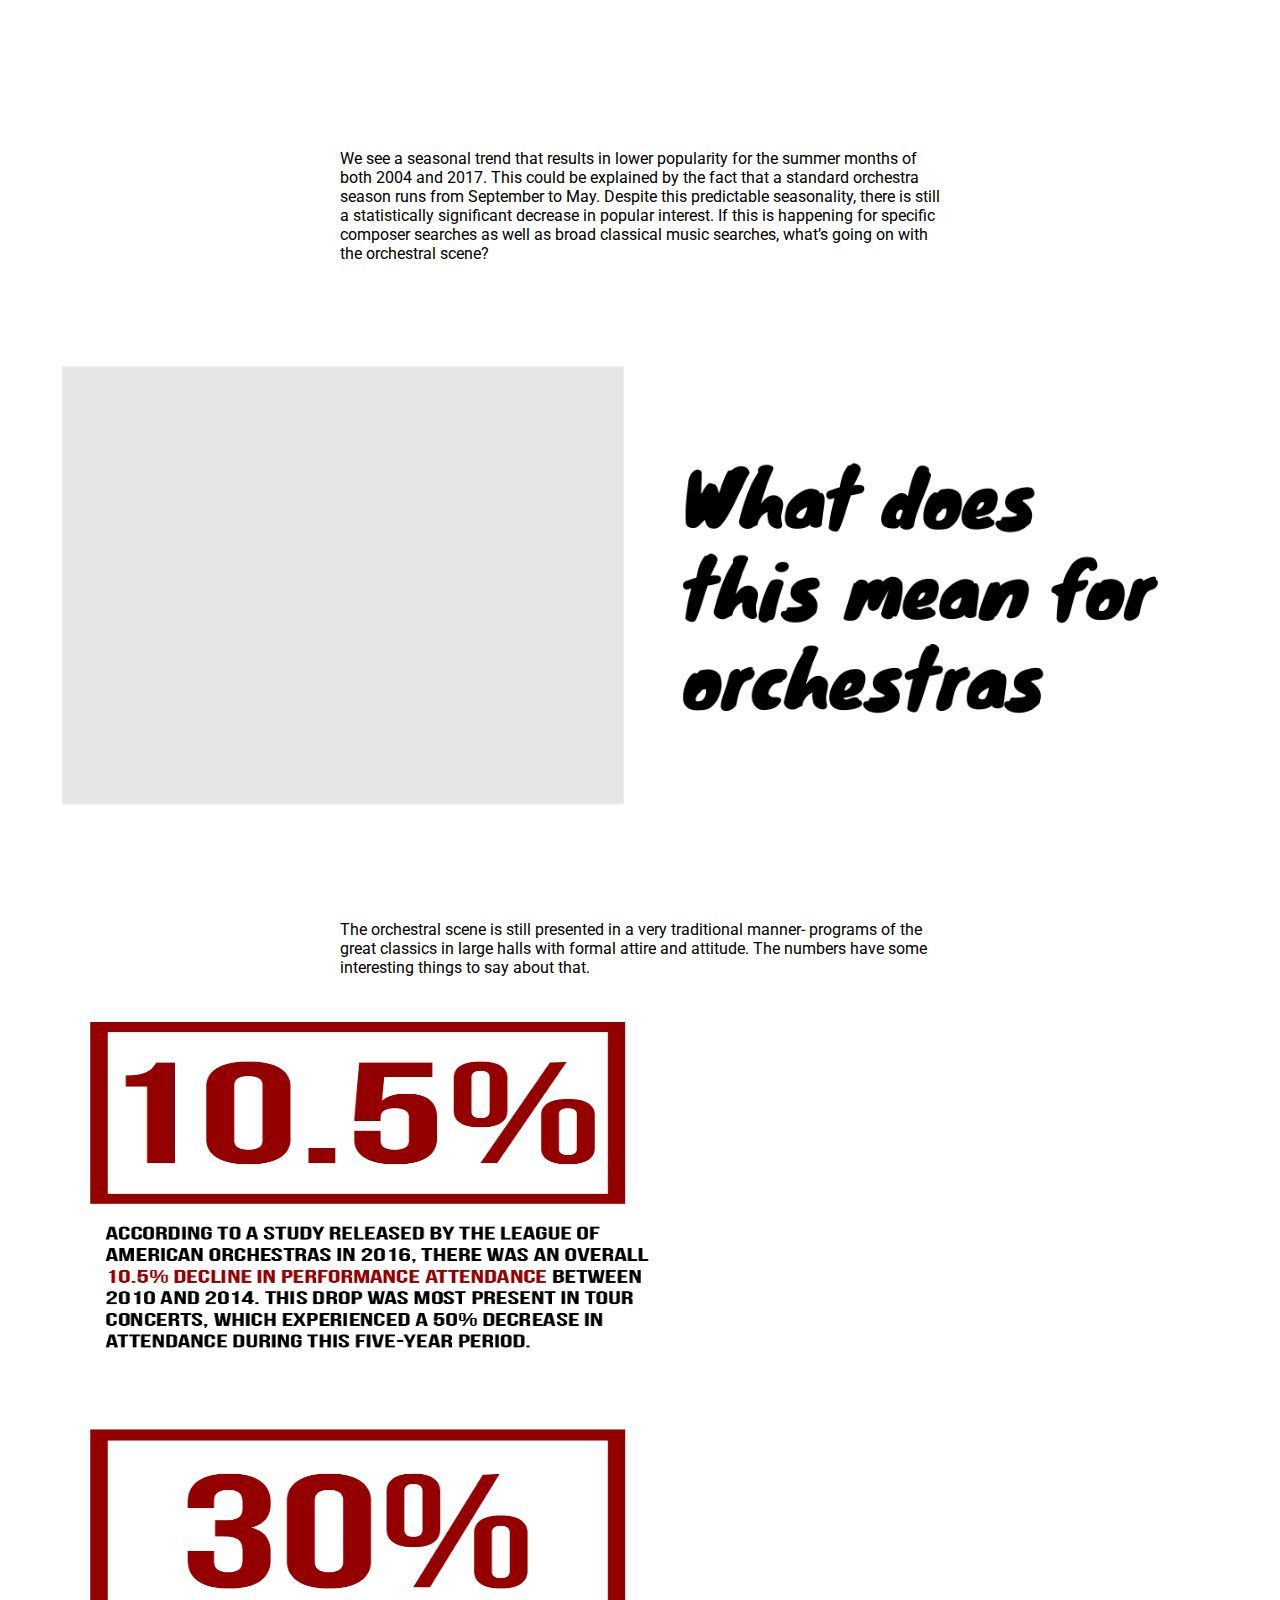
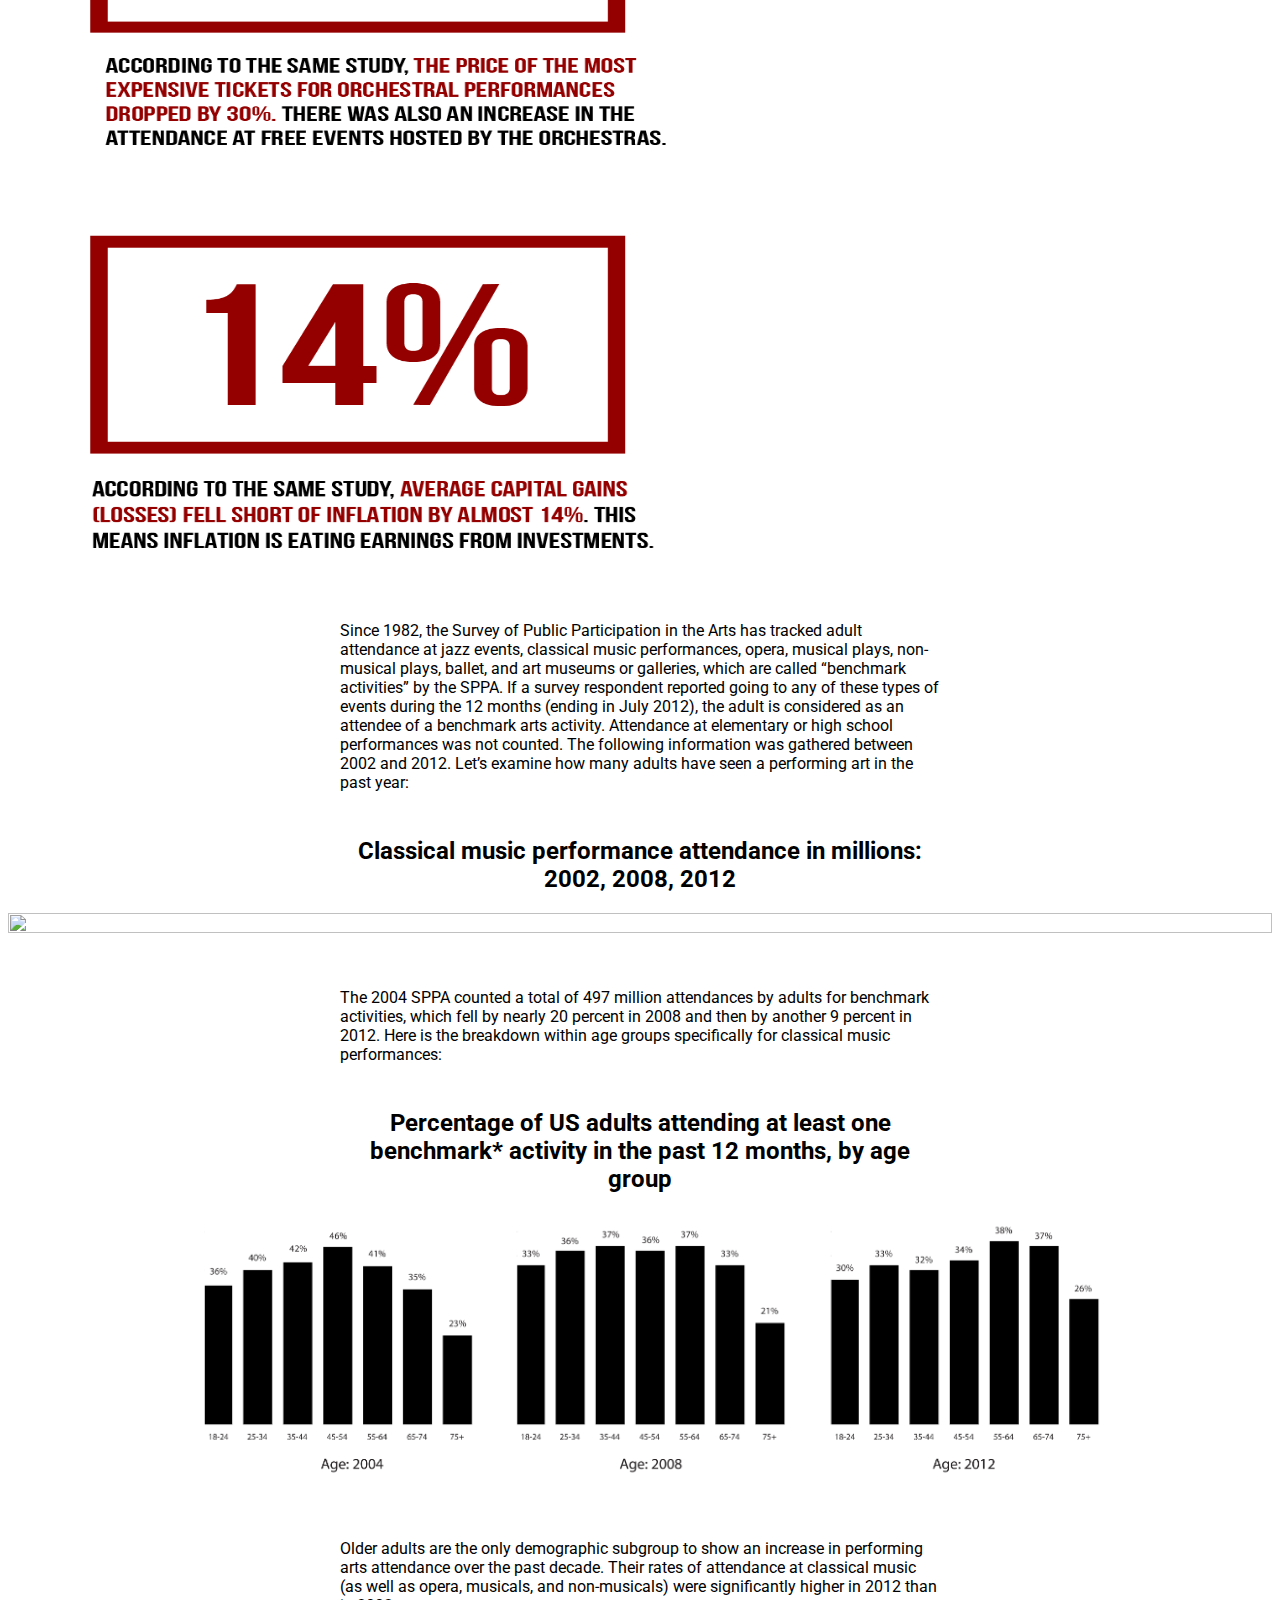
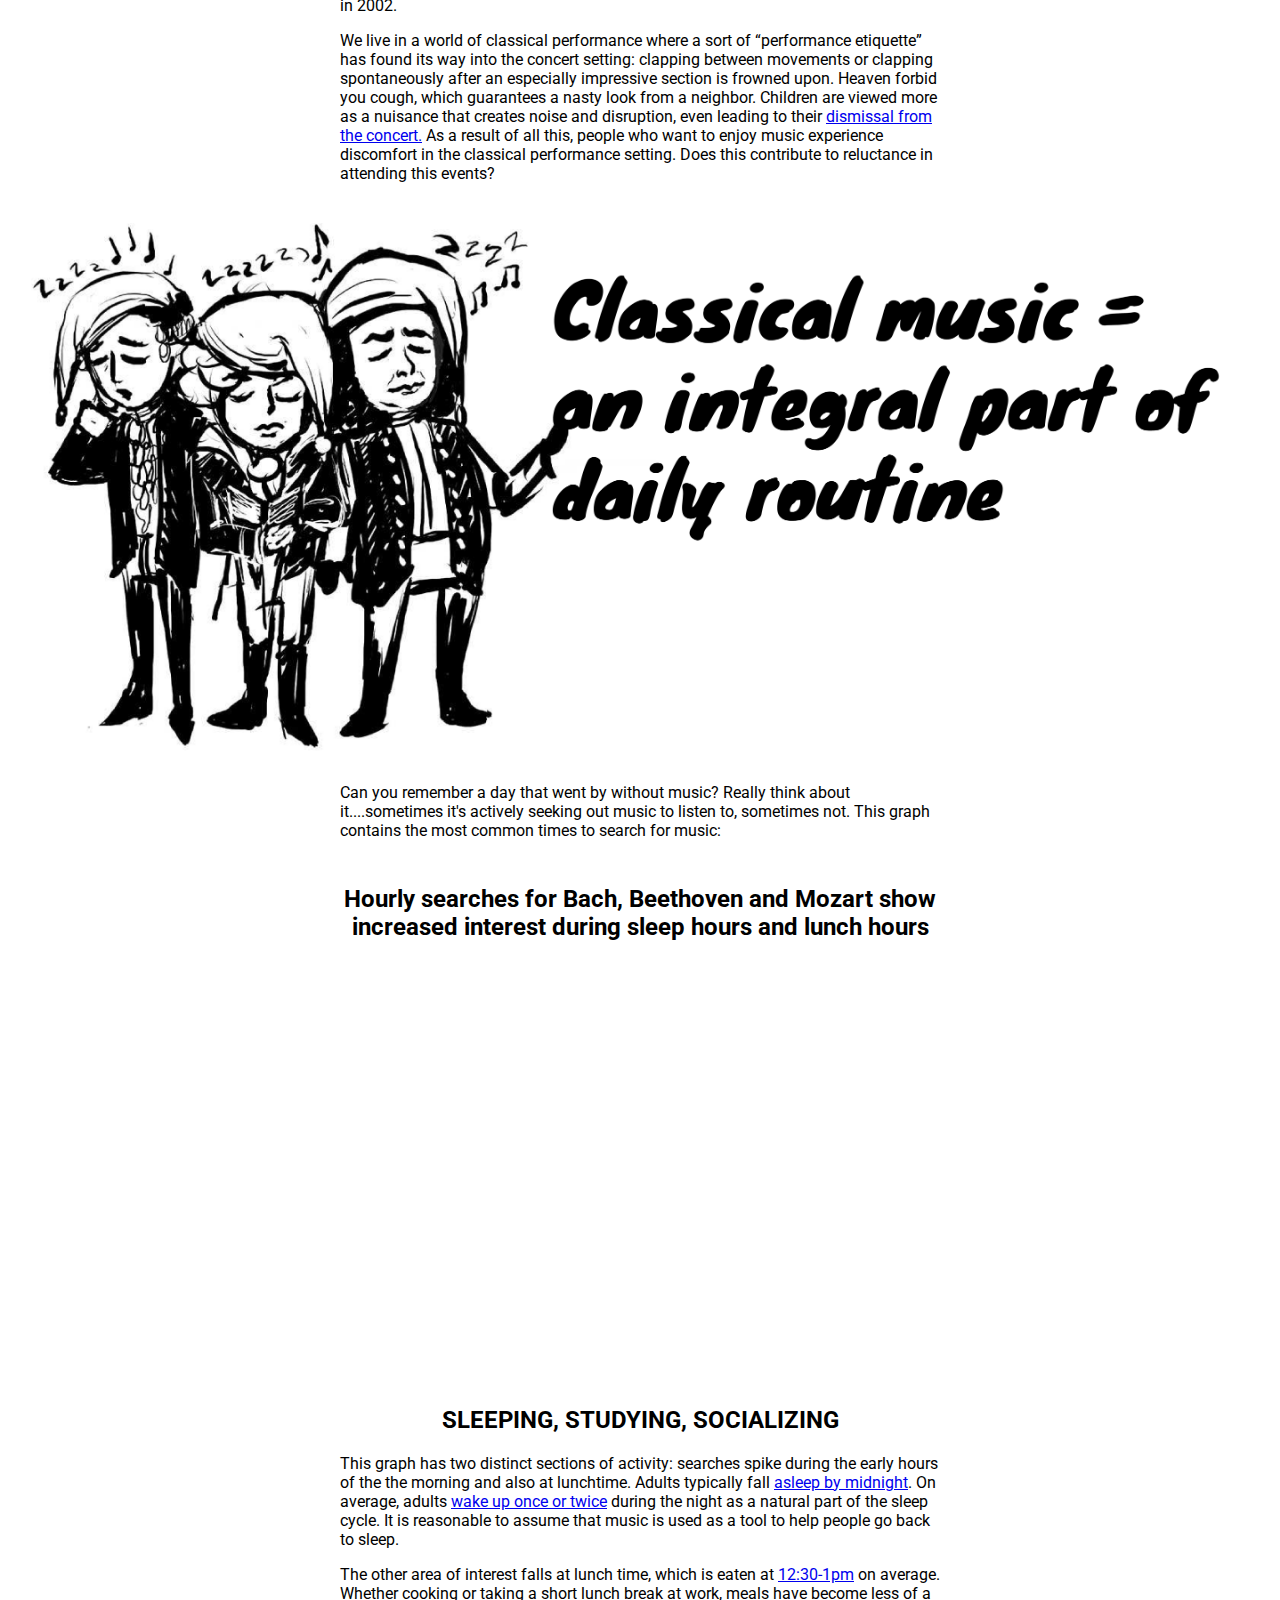
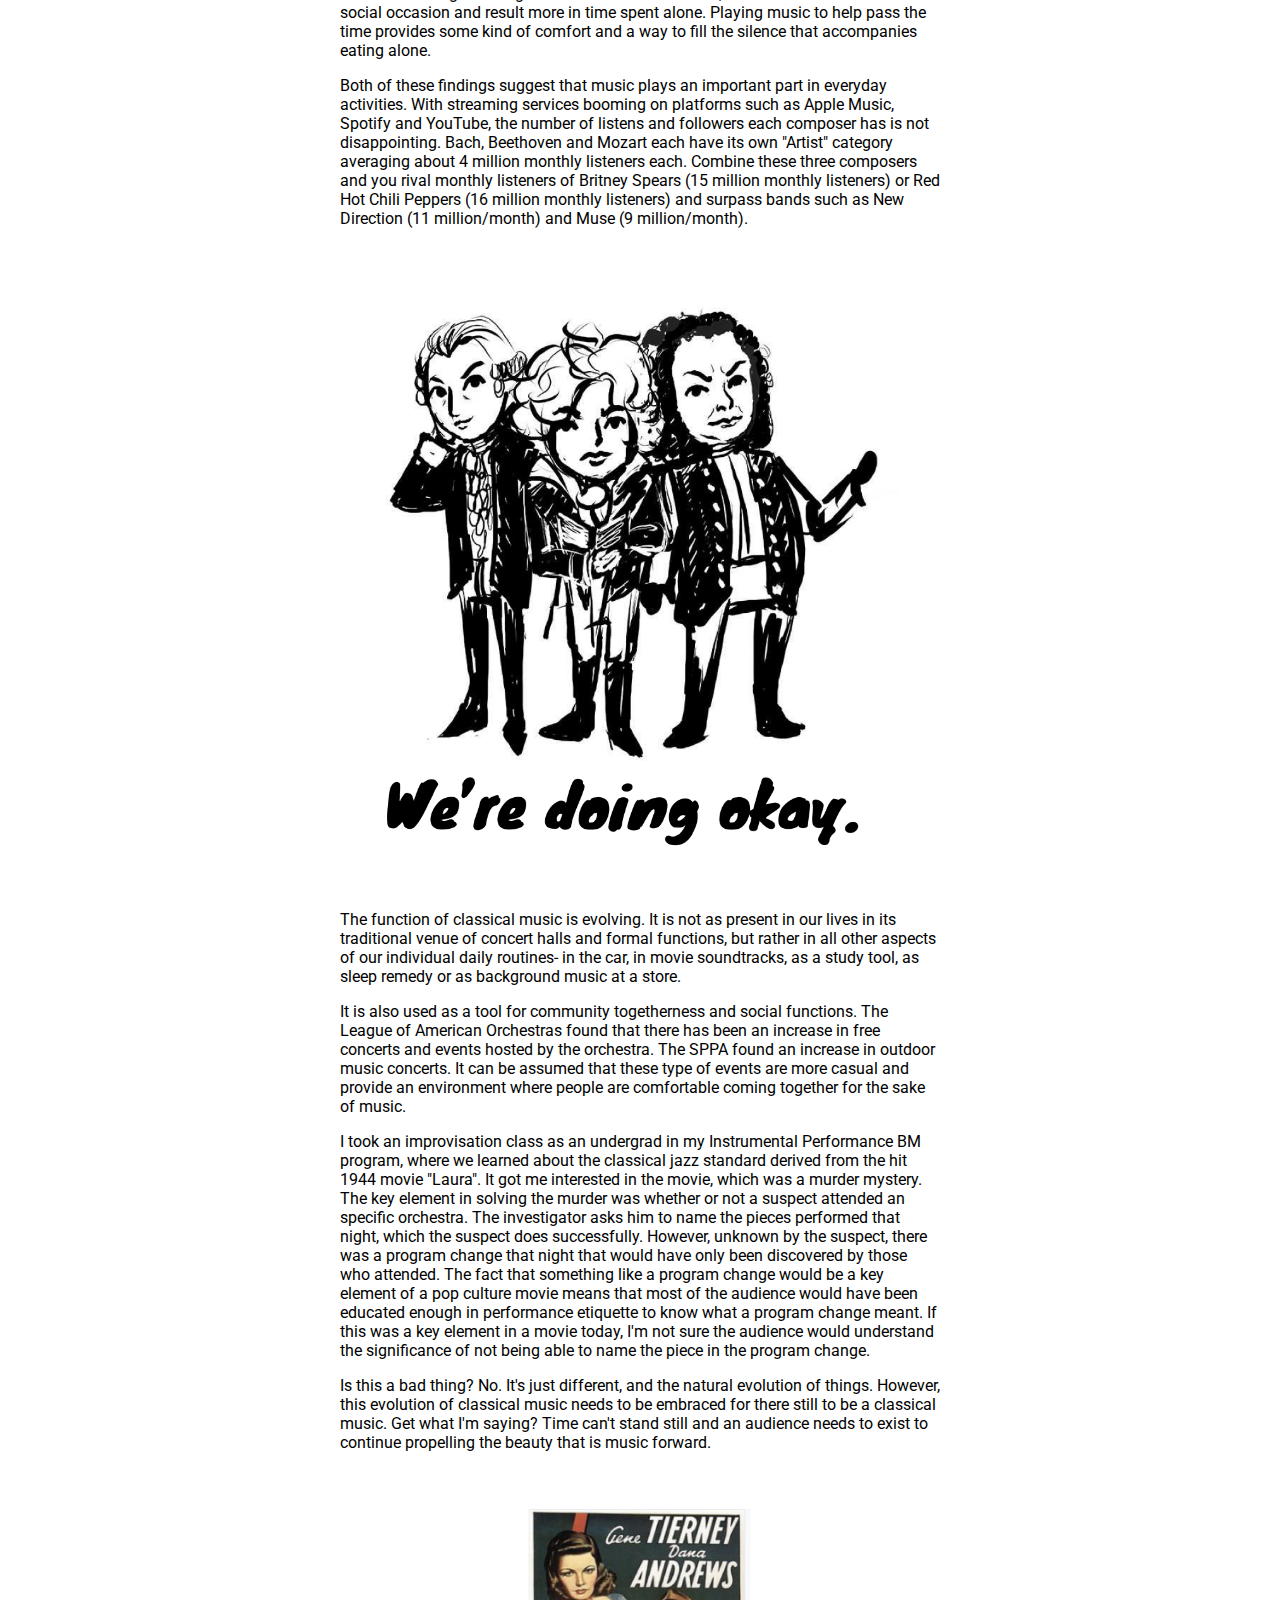
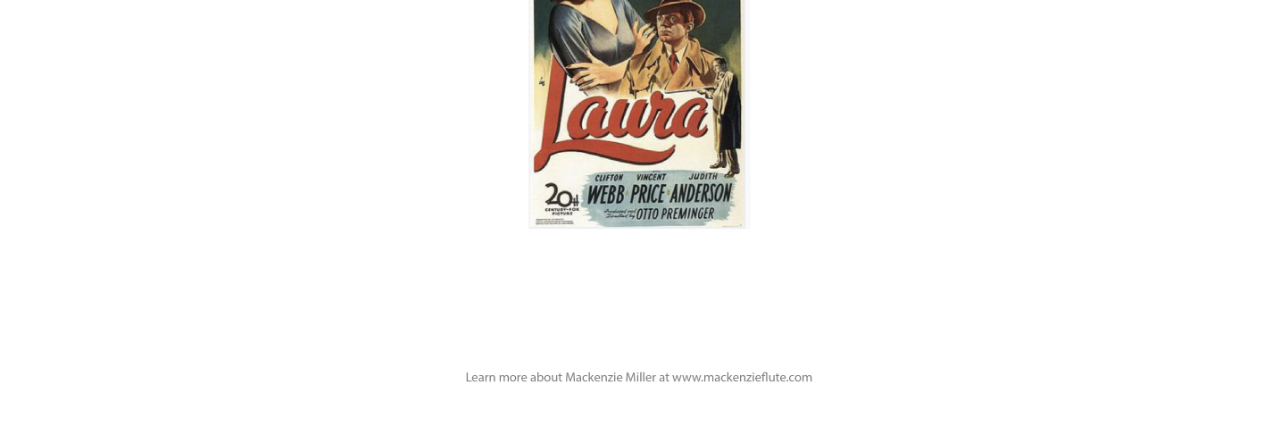
==== commit 8883eaf9: "test" ====
--- a/index.html
+++ b/index.html
@@ -67,13 +67,15 @@
 </div>
 <p>The orchestral scene is still presented in a very traditional manner- programs of the great classics in large halls with formal attire and attitude. The numbers have some interesting things to say about that.
 </p>
-<div class="container10">
-    <img src="stats.png">
+<div class=container10>
+    <img src="img/stat1.png" style="height: 400px; min-width: 700px">
+    <img src="img/stat2.png" style="height: 400px; min-width: 700px">
+    <img src="img/stat3.png" style="height: 400px; min-width: 700px">
 </div>
 
 <p>Since 1982, the Survey of Public Participation in the Arts has tracked adult attendance at jazz events, classical music performances, opera, musical plays, non-musical plays, ballet, and art museums or galleries, which are called “benchmark activities” by the SPPA. If a survey respondent reported going to any of these types of events during the 12 months (ending in July 2012), the adult is considered as an attendee of a benchmark arts activity. Attendance at elementary or high school performances was not counted. The following information was gathered between 2002 and 2012. Let’s examine how many adults have seen a performing art in the past year:
 </p>
-<h2>Classical music performance attendance in millions: 2004, 2008, 2012</h2>
+<h2>Classical music performance attendance in millions: 2002, 2008, 2012</h2>
 
 
 <div class="container3">
@@ -133,8 +135,8 @@
 
   <p> Is this a bad thing? No. It's just different, and the natural evolution of things. However, this evolution of classical music needs to be embraced for there still to be a classical music. Get what I'm saying? Time can't stand still and an audience needs to exist to continue propelling the beauty that is music forward.
 
-  <div class="container3">
-      <img src="laura.png"/>
+  <div class="container3" >
+      <img src="laura.png"style="min-width: 700px"/>
     </div>
 
   <script src="popularity.js"></script>
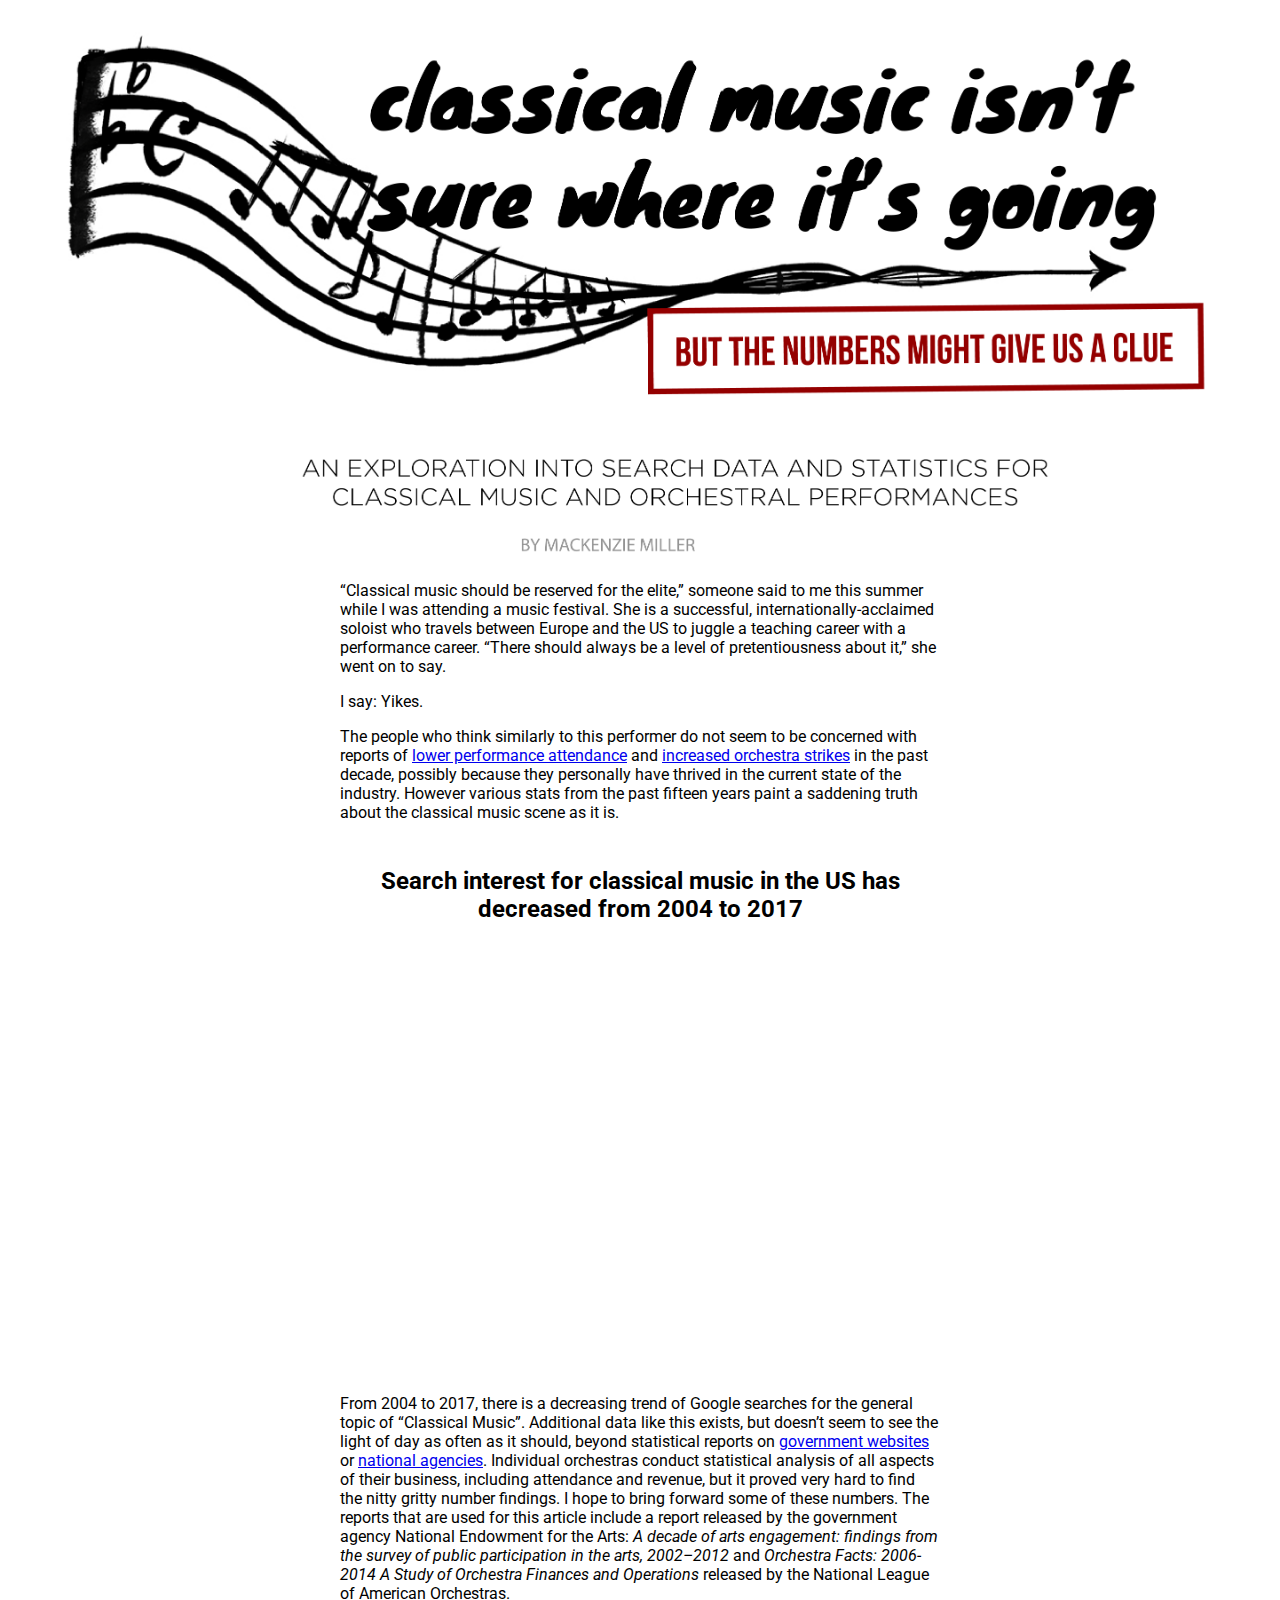
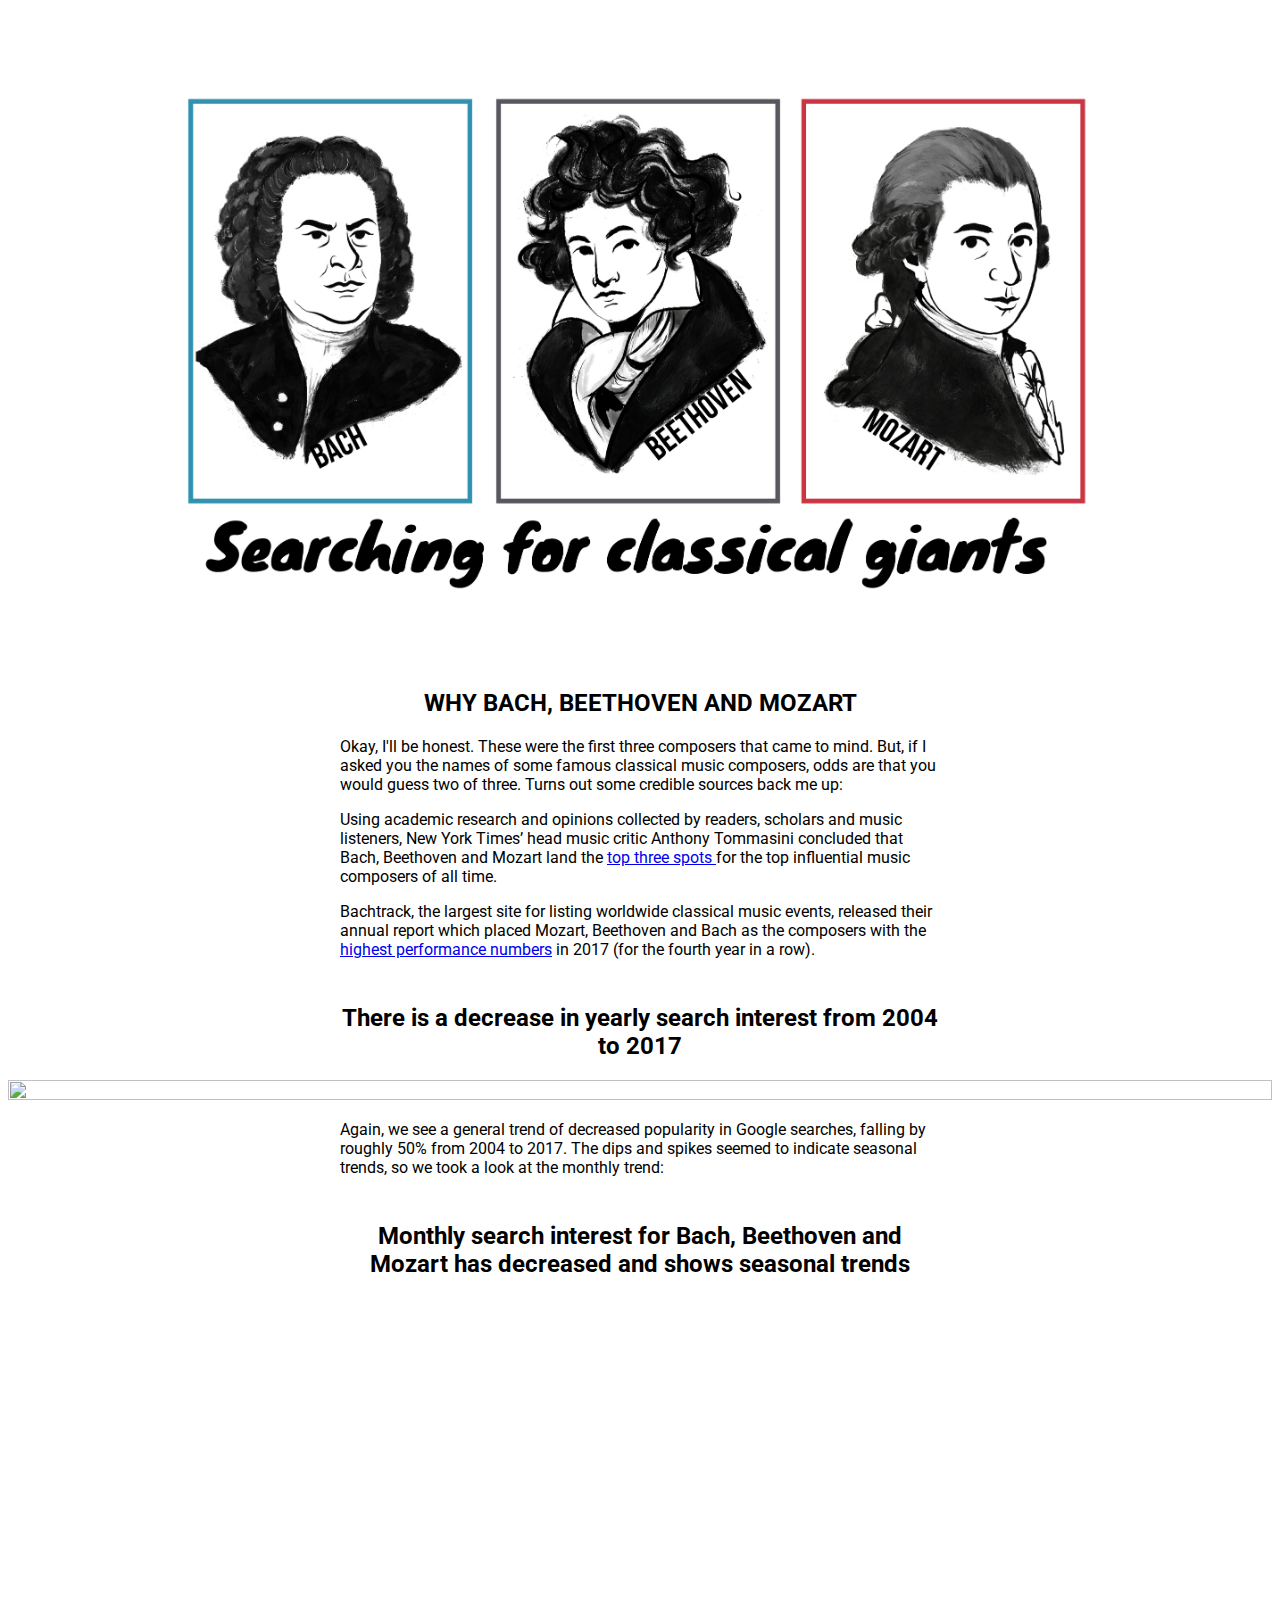
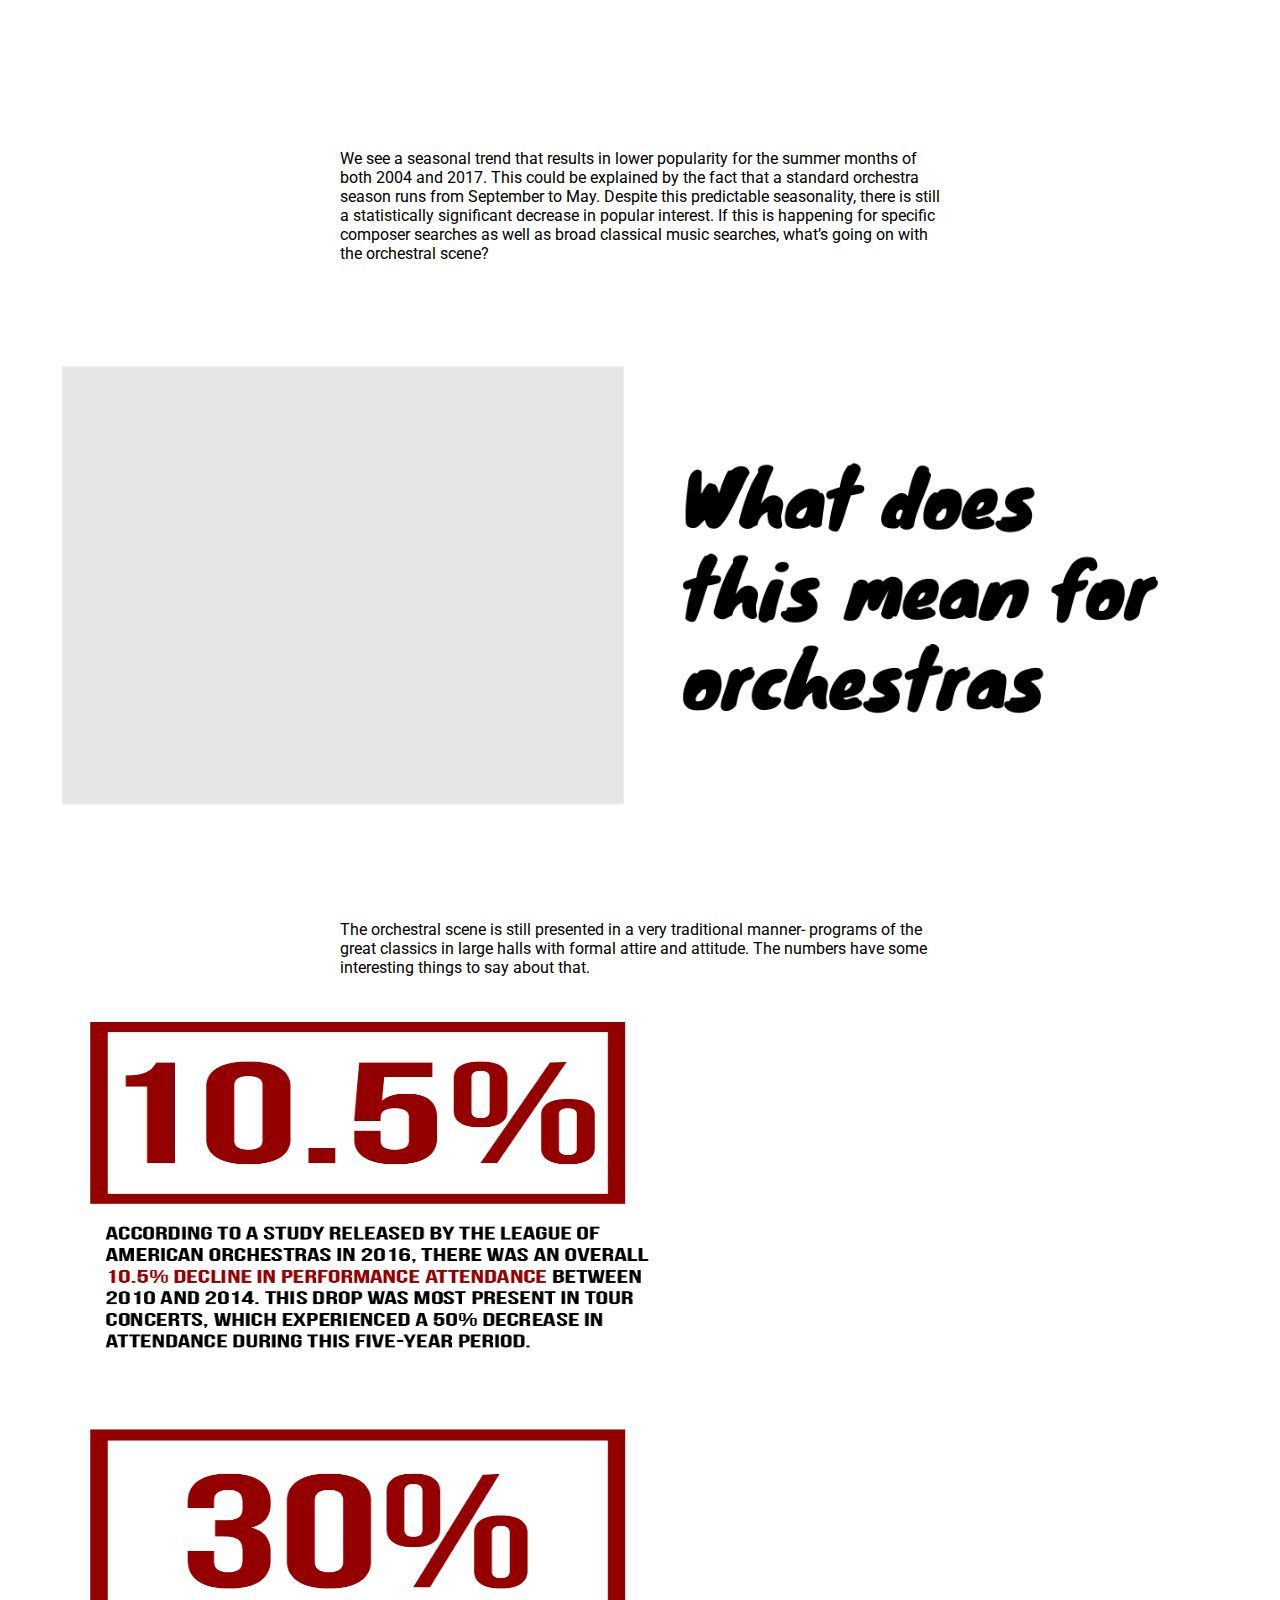
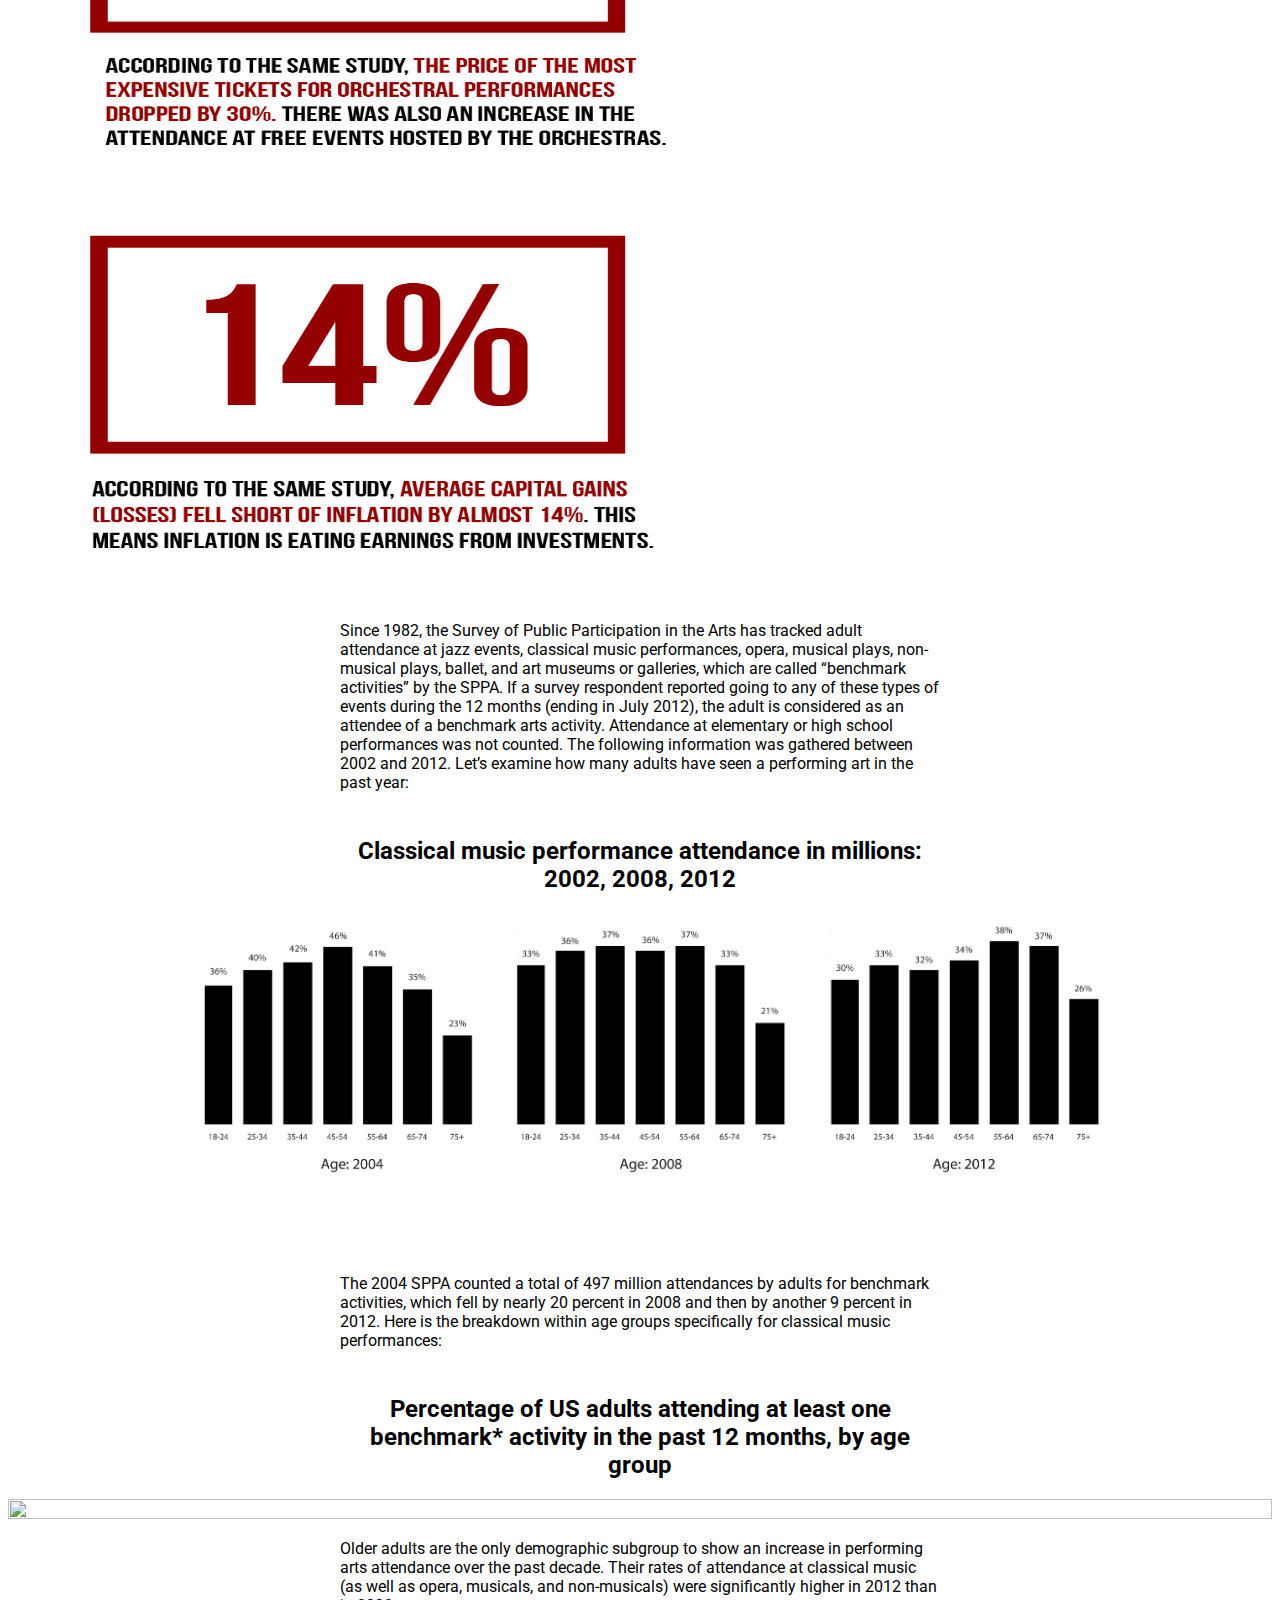
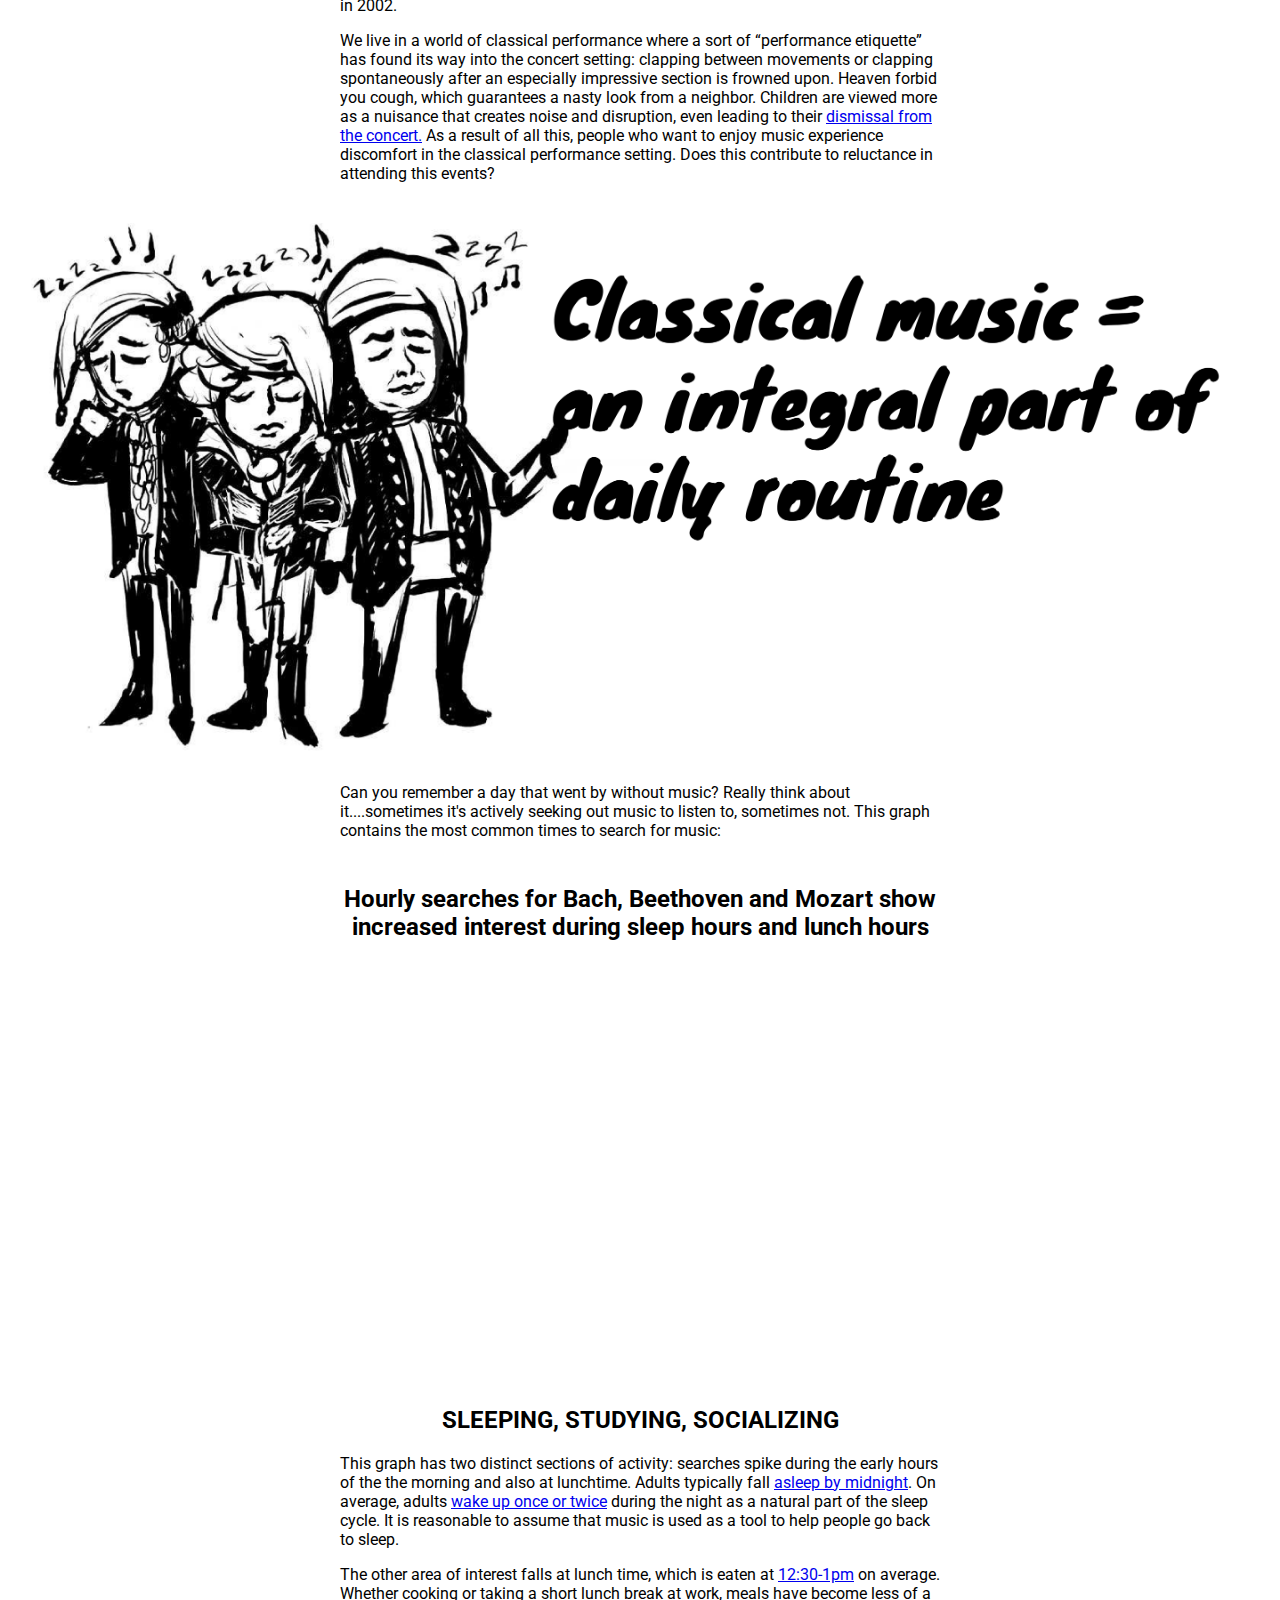
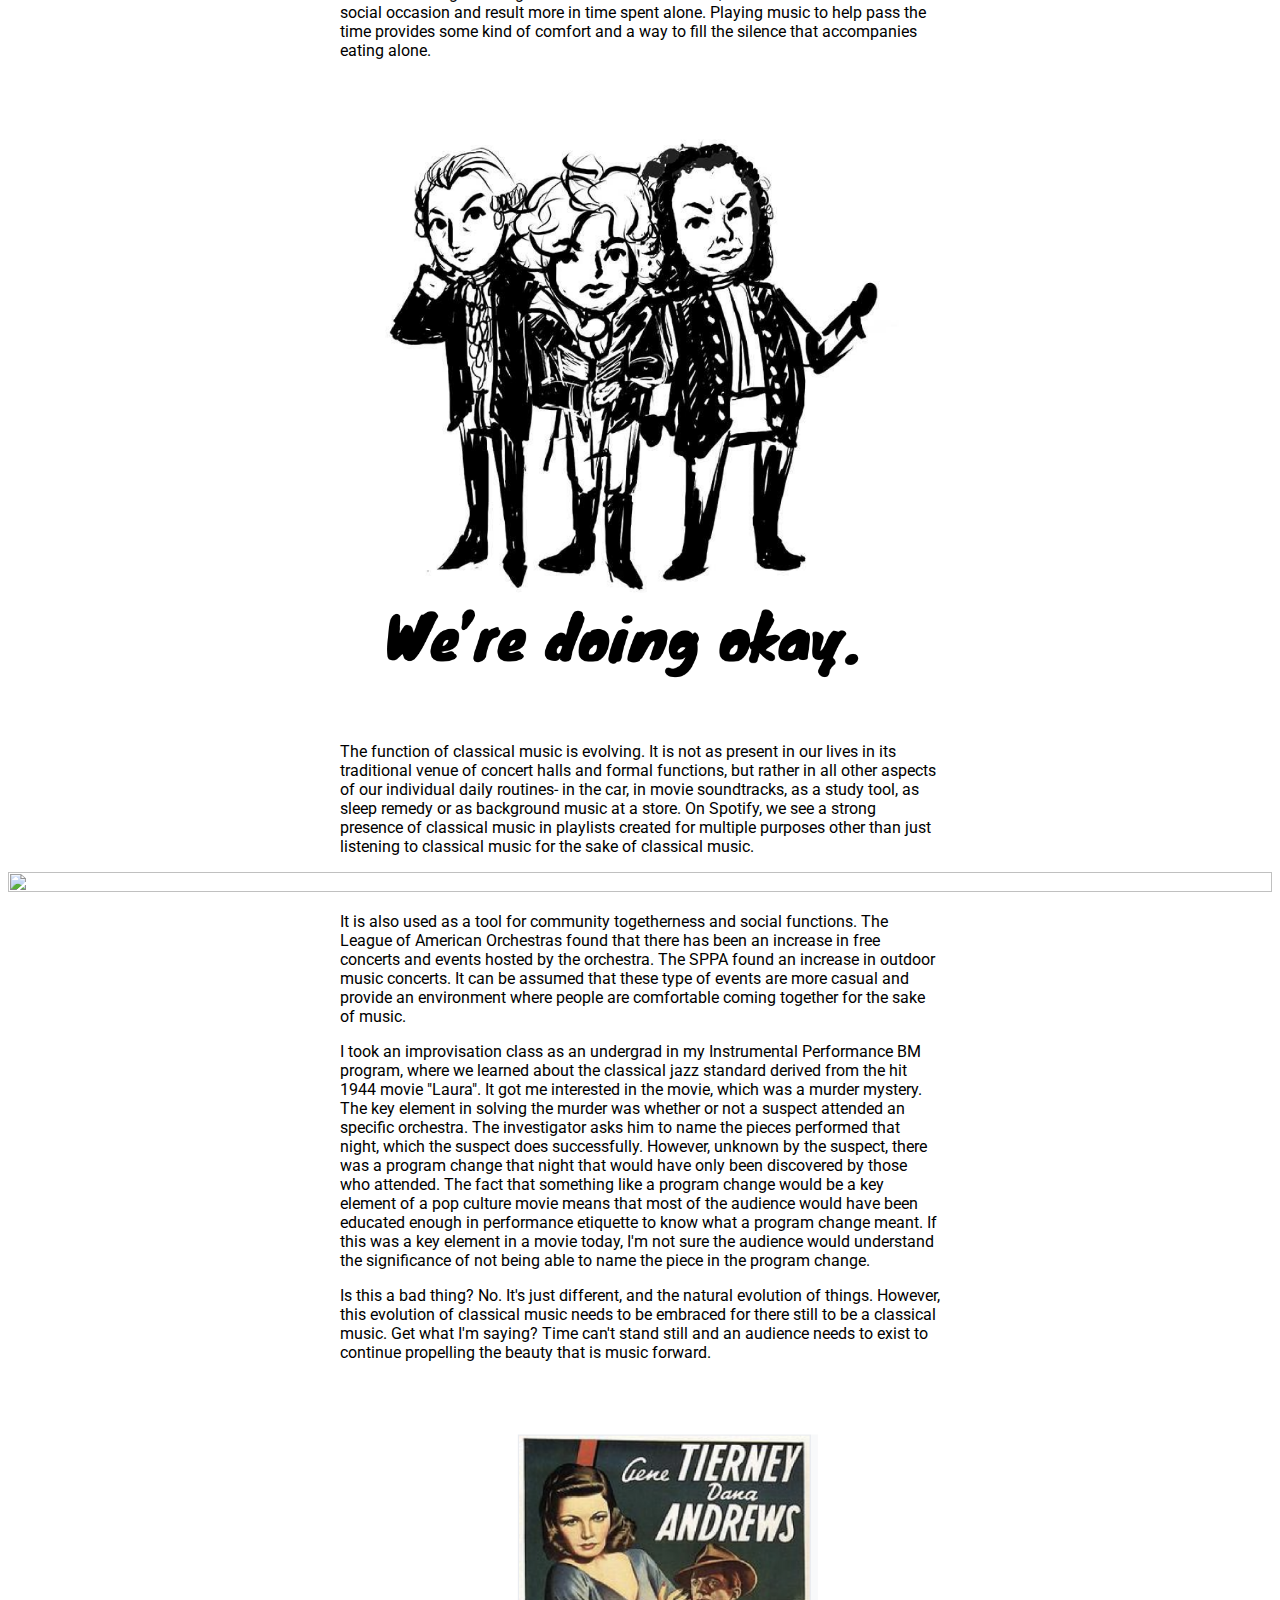
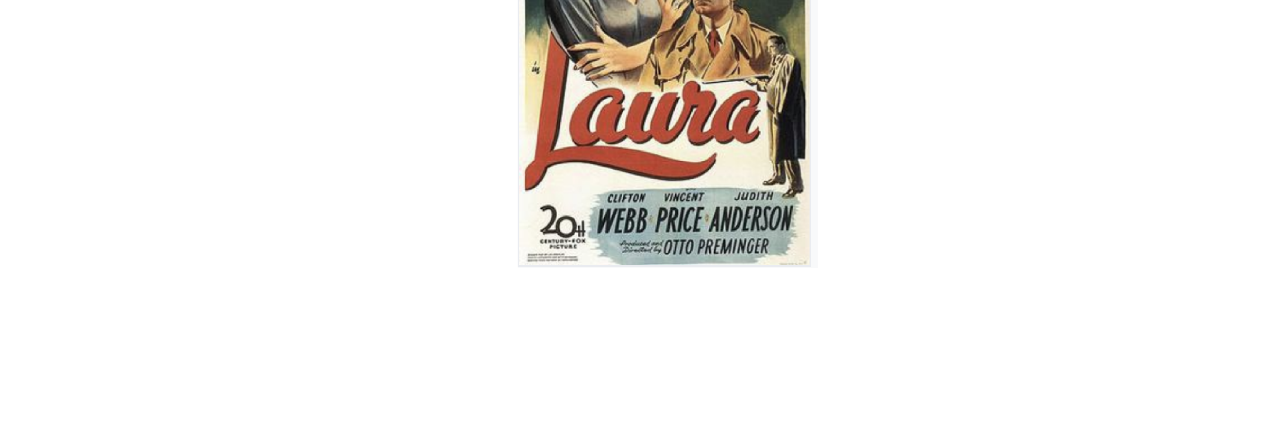
==== commit 60f129a7: "laura" ====
--- a/index.html
+++ b/index.html
@@ -79,7 +79,7 @@
 
 
 <div class="container3">
-    <img src="img/1.png">
+    <img src="img/2.png">
 </div>
 
 
@@ -91,7 +91,7 @@
 <h2>Percentage of US adults attending at least one benchmark* activity in the past 12 months, by age group</h2>
 
 <div class="container3">
-    <img src="img/2.png">
+    <img src="img/1.png">
 </div>
 
 <div>
@@ -117,16 +117,15 @@
   <p>This graph has two distinct sections of activity: searches spike during the early hours of the the morning and also at lunchtime. Adults typically fall <a href="https://www.huffpost.com/entry/sleep-times-america-counties_n_5942296">asleep by midnight</a>. On average, adults <a href="https://www.sleep.org/articles/wake-less-frequently-night/">wake up once or twice</a> during the night as a natural part of the sleep cycle. It is reasonable to assume that music is used as a tool to help people go back to sleep.
 </p>
 <p>The other area of interest falls at lunch time, which is eaten at <a href="https://www.dailymail.co.uk/health/article-2593219/Revealed-The-best-times-eat-breakfast-lunch-dinner-want-lose-weight-need-make-sure-youre-7am.html">12:30-1pm</a> on average. Whether cooking or taking a short lunch break at work, meals have become less of a social occasion and result more in time spent alone. Playing music to help pass the time provides some kind of comfort and a way to fill the silence that accompanies eating alone.</p>
-<p>
-  Both of these findings suggest that music plays an important part in everyday activities. With streaming services booming on platforms such as Apple Music, Spotify and YouTube, the number of listens and followers each composer has is not disappointing. Bach, Beethoven and Mozart each have its own "Artist" category averaging about 4 million monthly listeners each. Combine these three composers and you rival monthly listeners of Britney Spears (15 million monthly listeners) or Red Hot Chili Peppers (16 million monthly listeners) and surpass bands such as New Direction (11 million/month) and Muse (9 million/month). </p>
-
 </div>
 
 <div class="container3">
     <img src="spotify.png"/>
   </div>
-  <p>  The function of classical music is evolving. It is not as present in our lives in its traditional venue of concert halls and formal functions, but rather in all other aspects of our individual daily routines- in the car, in movie soundtracks, as a study tool, as sleep remedy or as background music at a store.</p>
-
+  <p>  The function of classical music is evolving. It is not as present in our lives in its traditional venue of concert halls and formal functions, but rather in all other aspects of our individual daily routines- in the car, in movie soundtracks, as a study tool, as sleep remedy or as background music at a store. On Spotify, we see a strong presence of classical music in playlists created for multiple purposes other than just listening to classical music for the sake of classical music.</p>
+  <div class="container3">
+      <img src="screenshot.png"/>
+    </div>
    <p>It is also used as a tool for community togetherness and social functions. The League of American Orchestras found that there has been an increase in free concerts and events hosted by the orchestra. The SPPA found an increase in outdoor music concerts. It can be assumed that these type of events are more casual and provide an environment where people are comfortable coming together for the sake of music.</p>
 
   </p>
@@ -136,7 +135,7 @@
   <p> Is this a bad thing? No. It's just different, and the natural evolution of things. However, this evolution of classical music needs to be embraced for there still to be a classical music. Get what I'm saying? Time can't stand still and an audience needs to exist to continue propelling the beauty that is music forward.
 
   <div class="container3" >
-      <img src="laura.png"style="min-width: 700px"/>
+      <img src="img/laura.png"style="min-width: 700px"/>
     </div>
 
   <script src="popularity.js"></script>
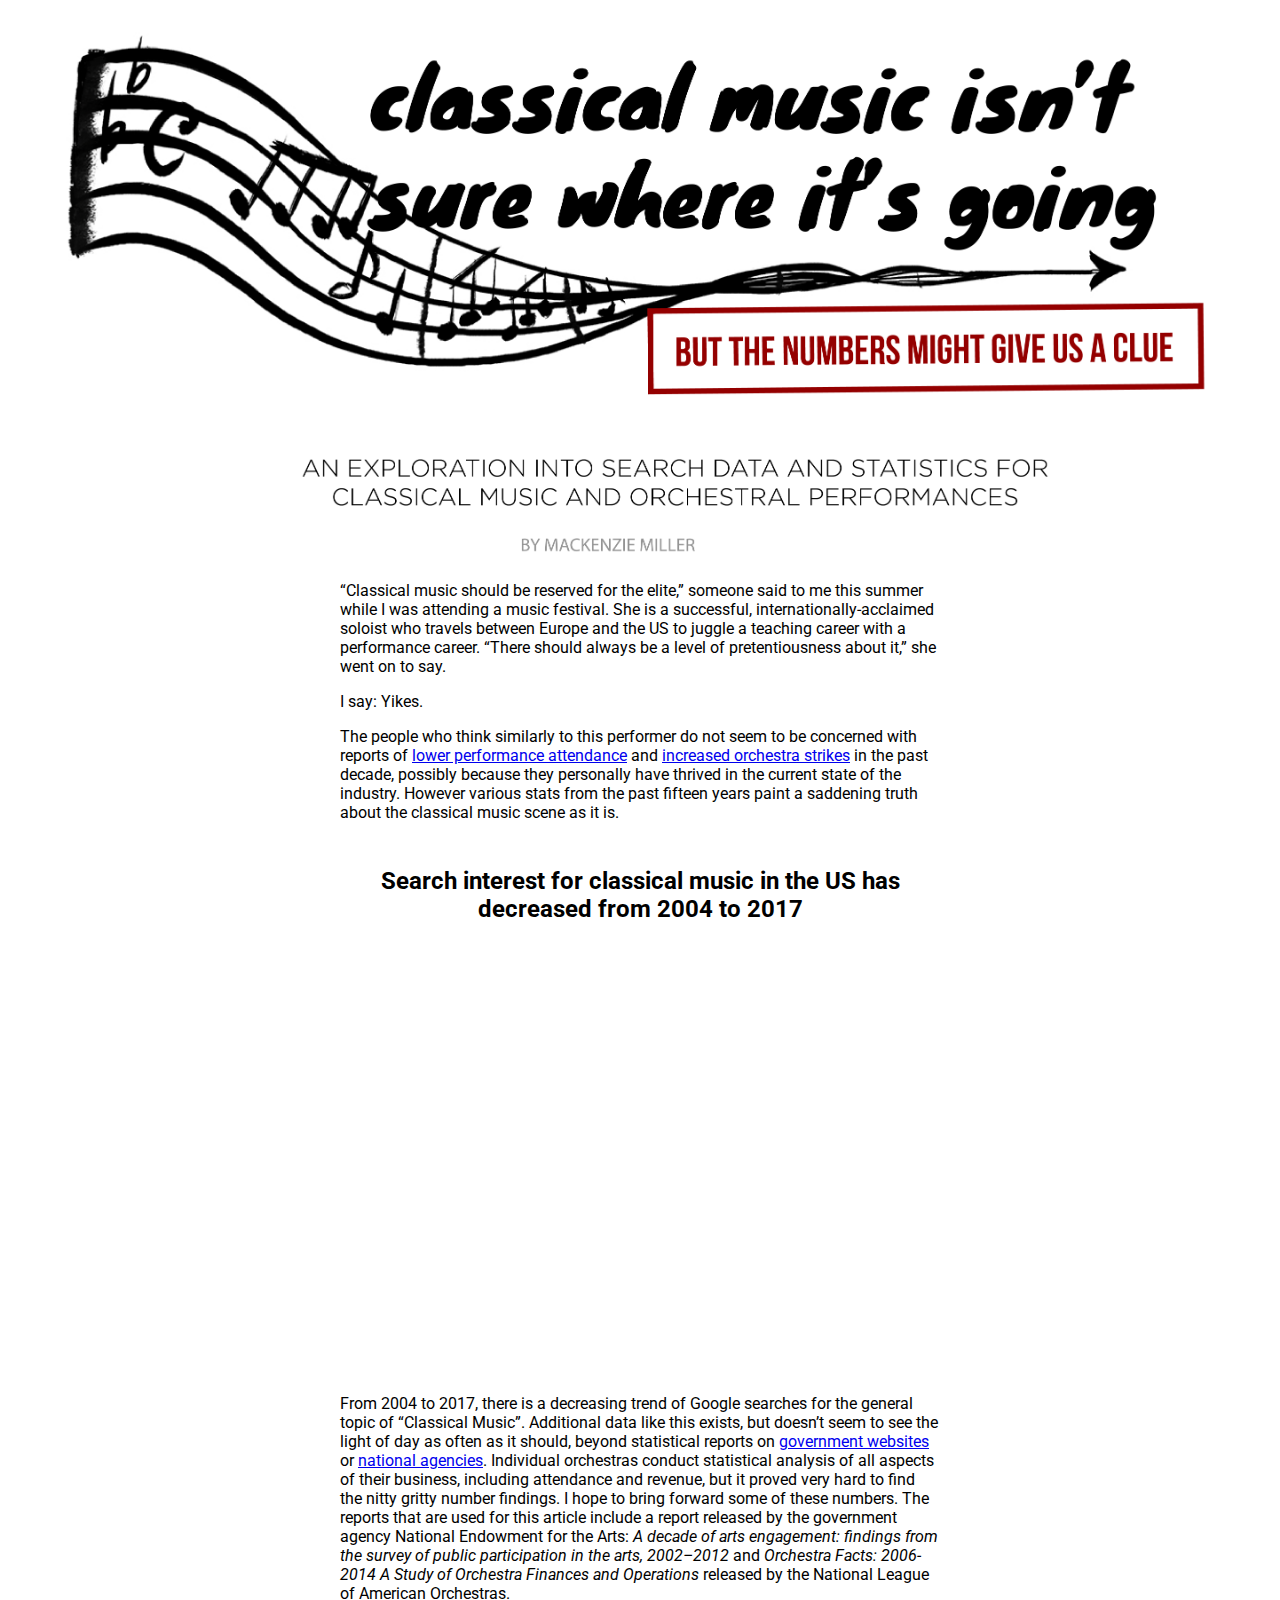
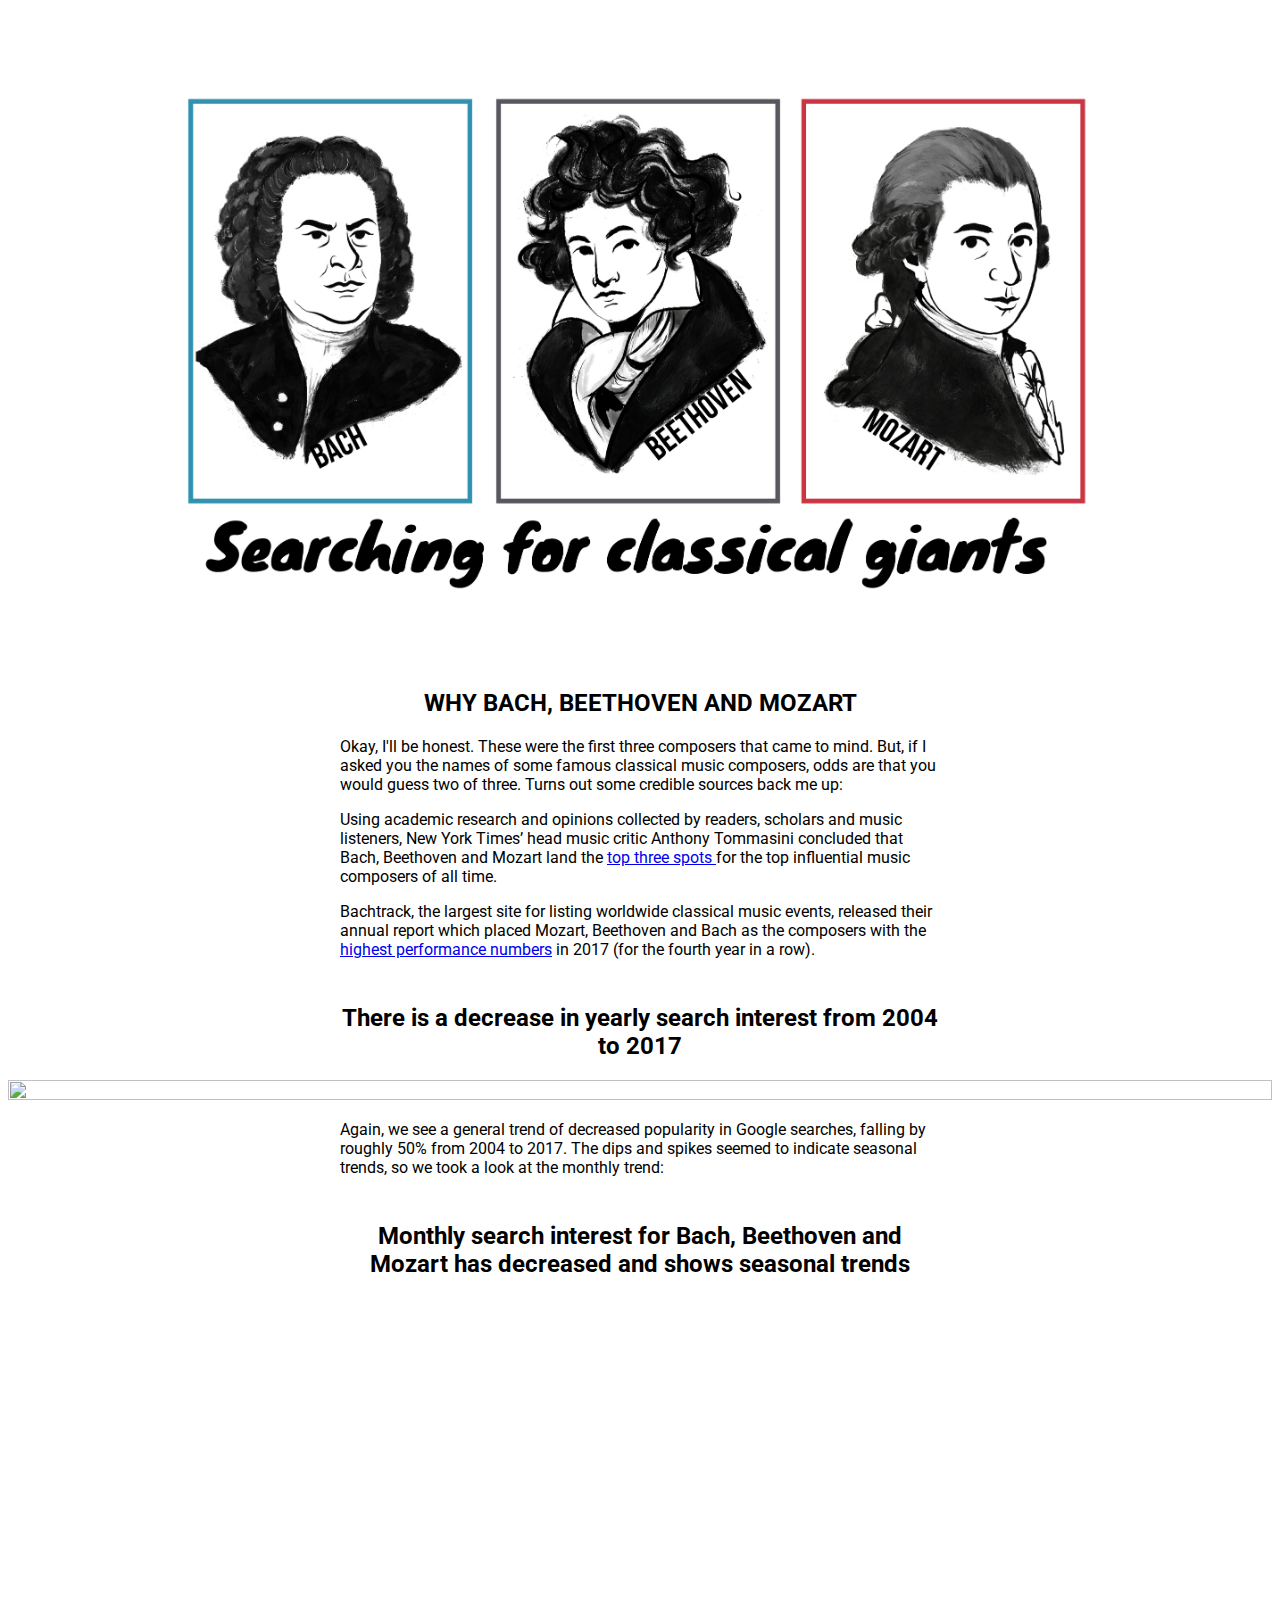
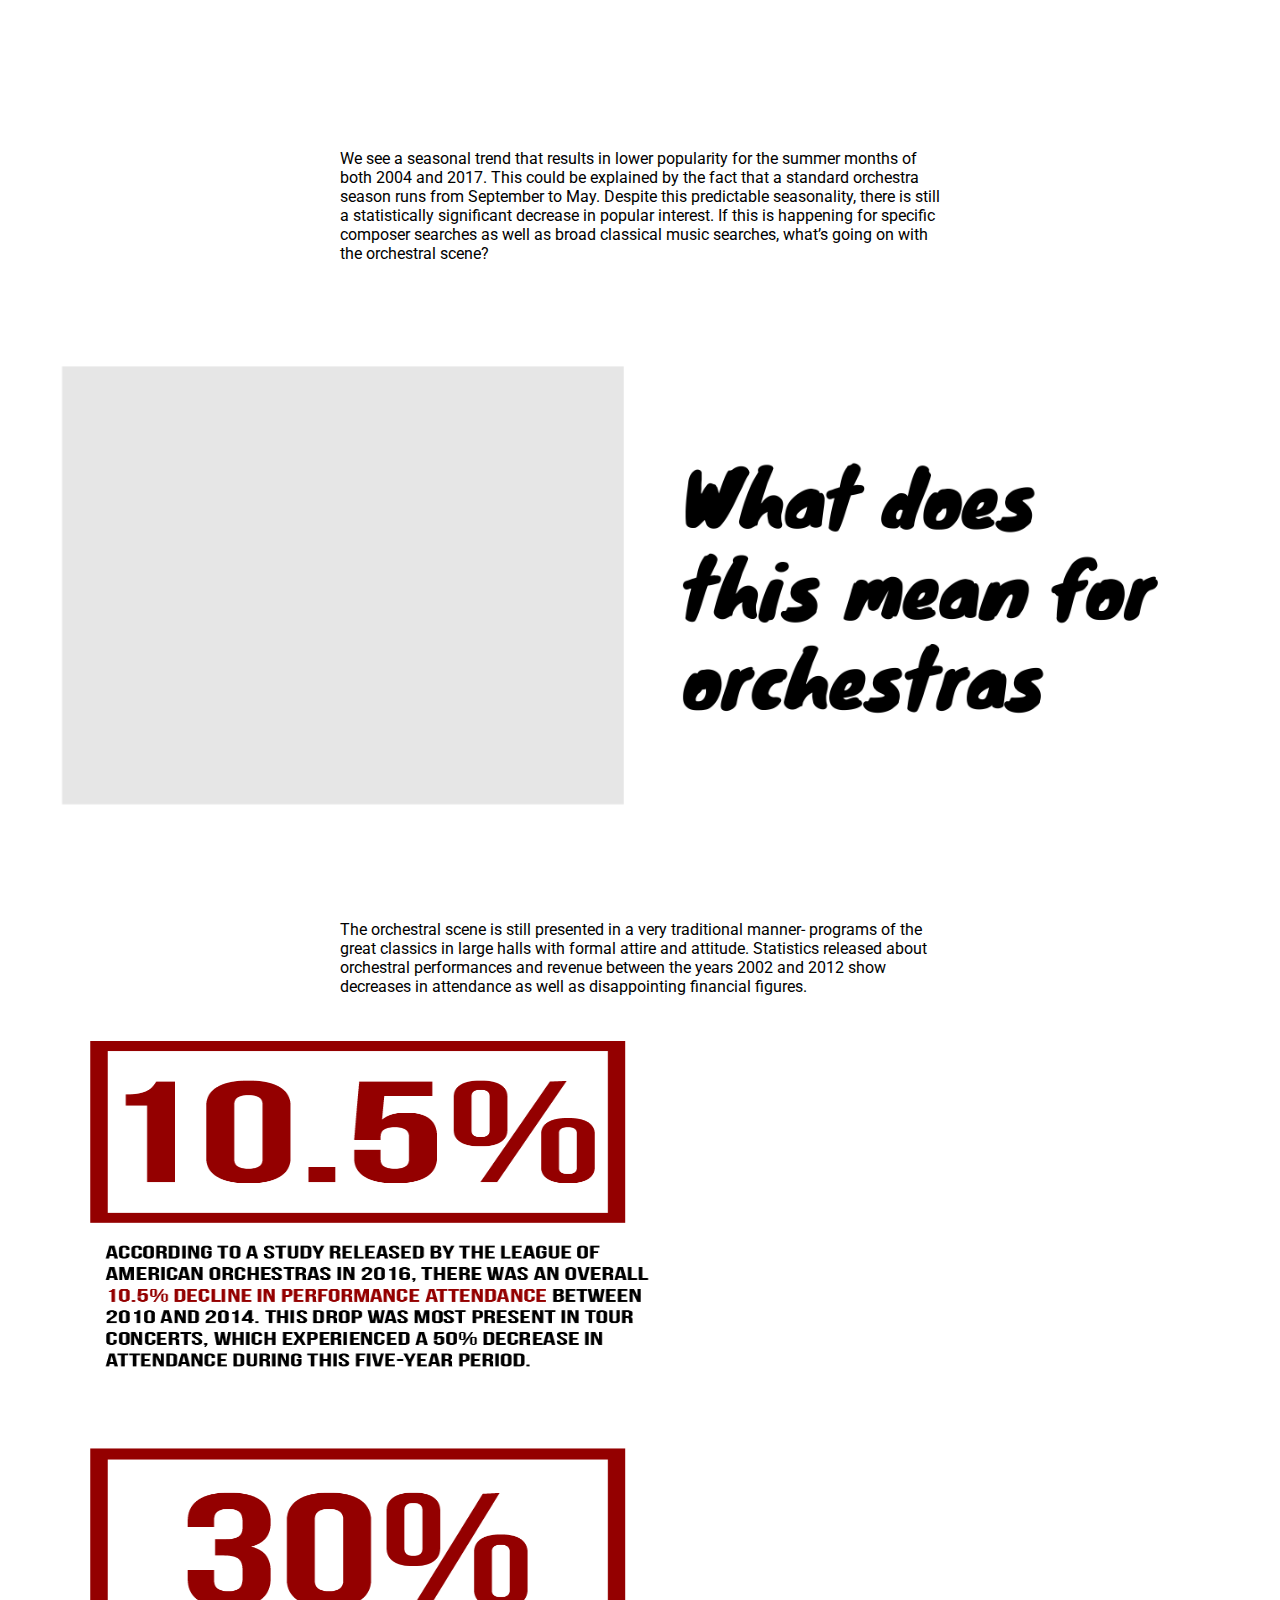
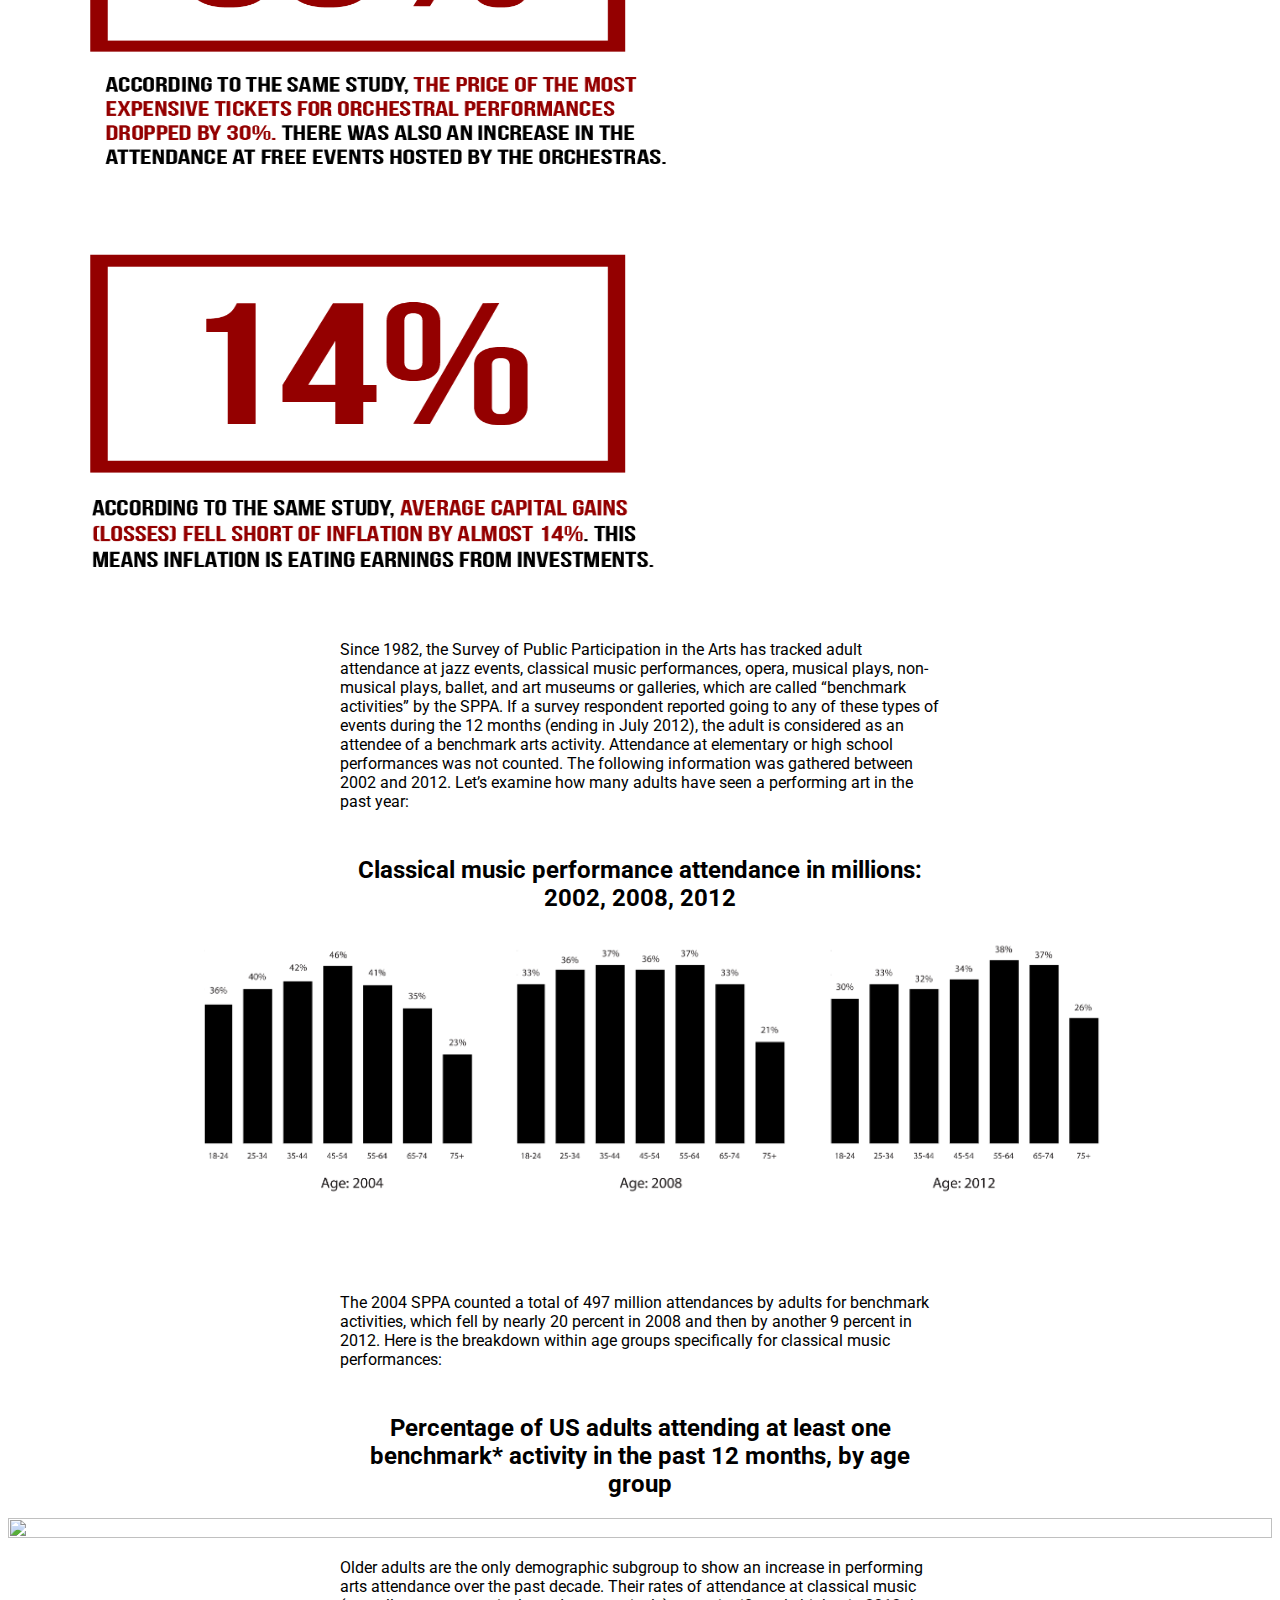
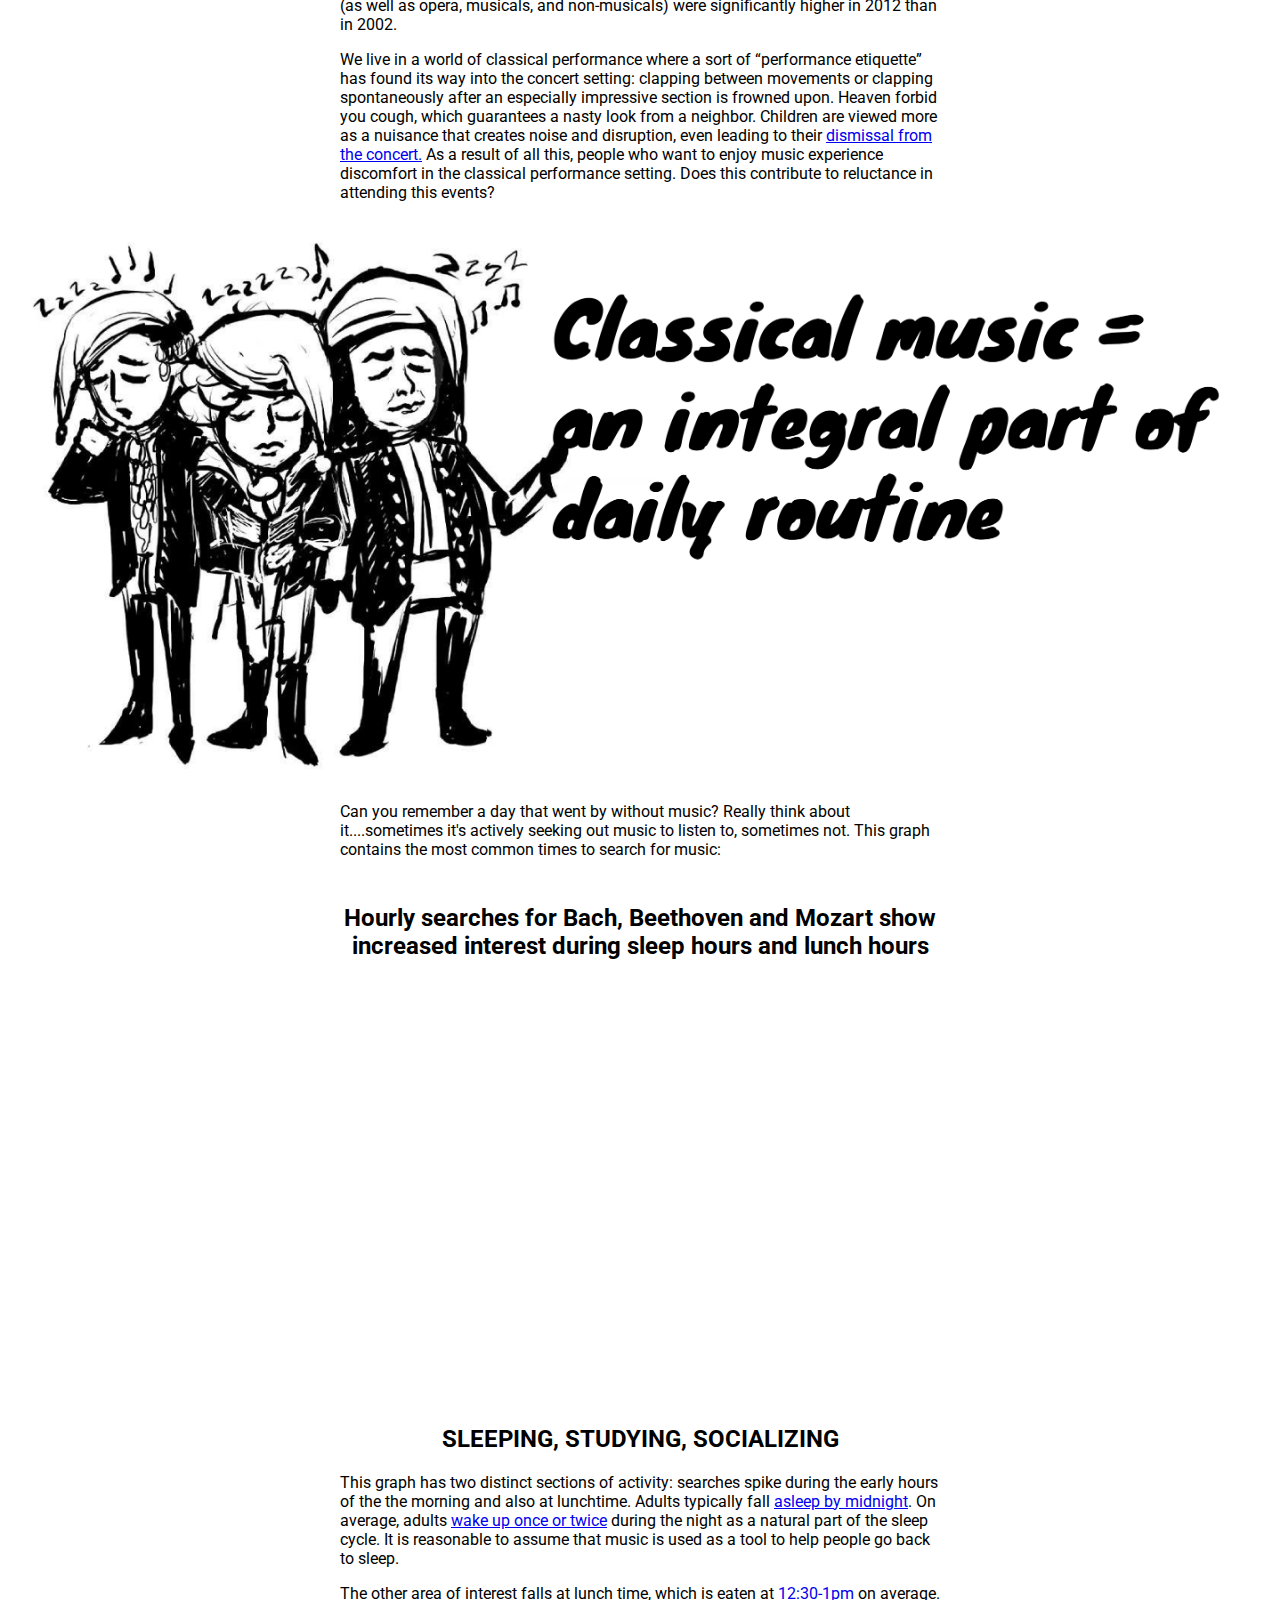
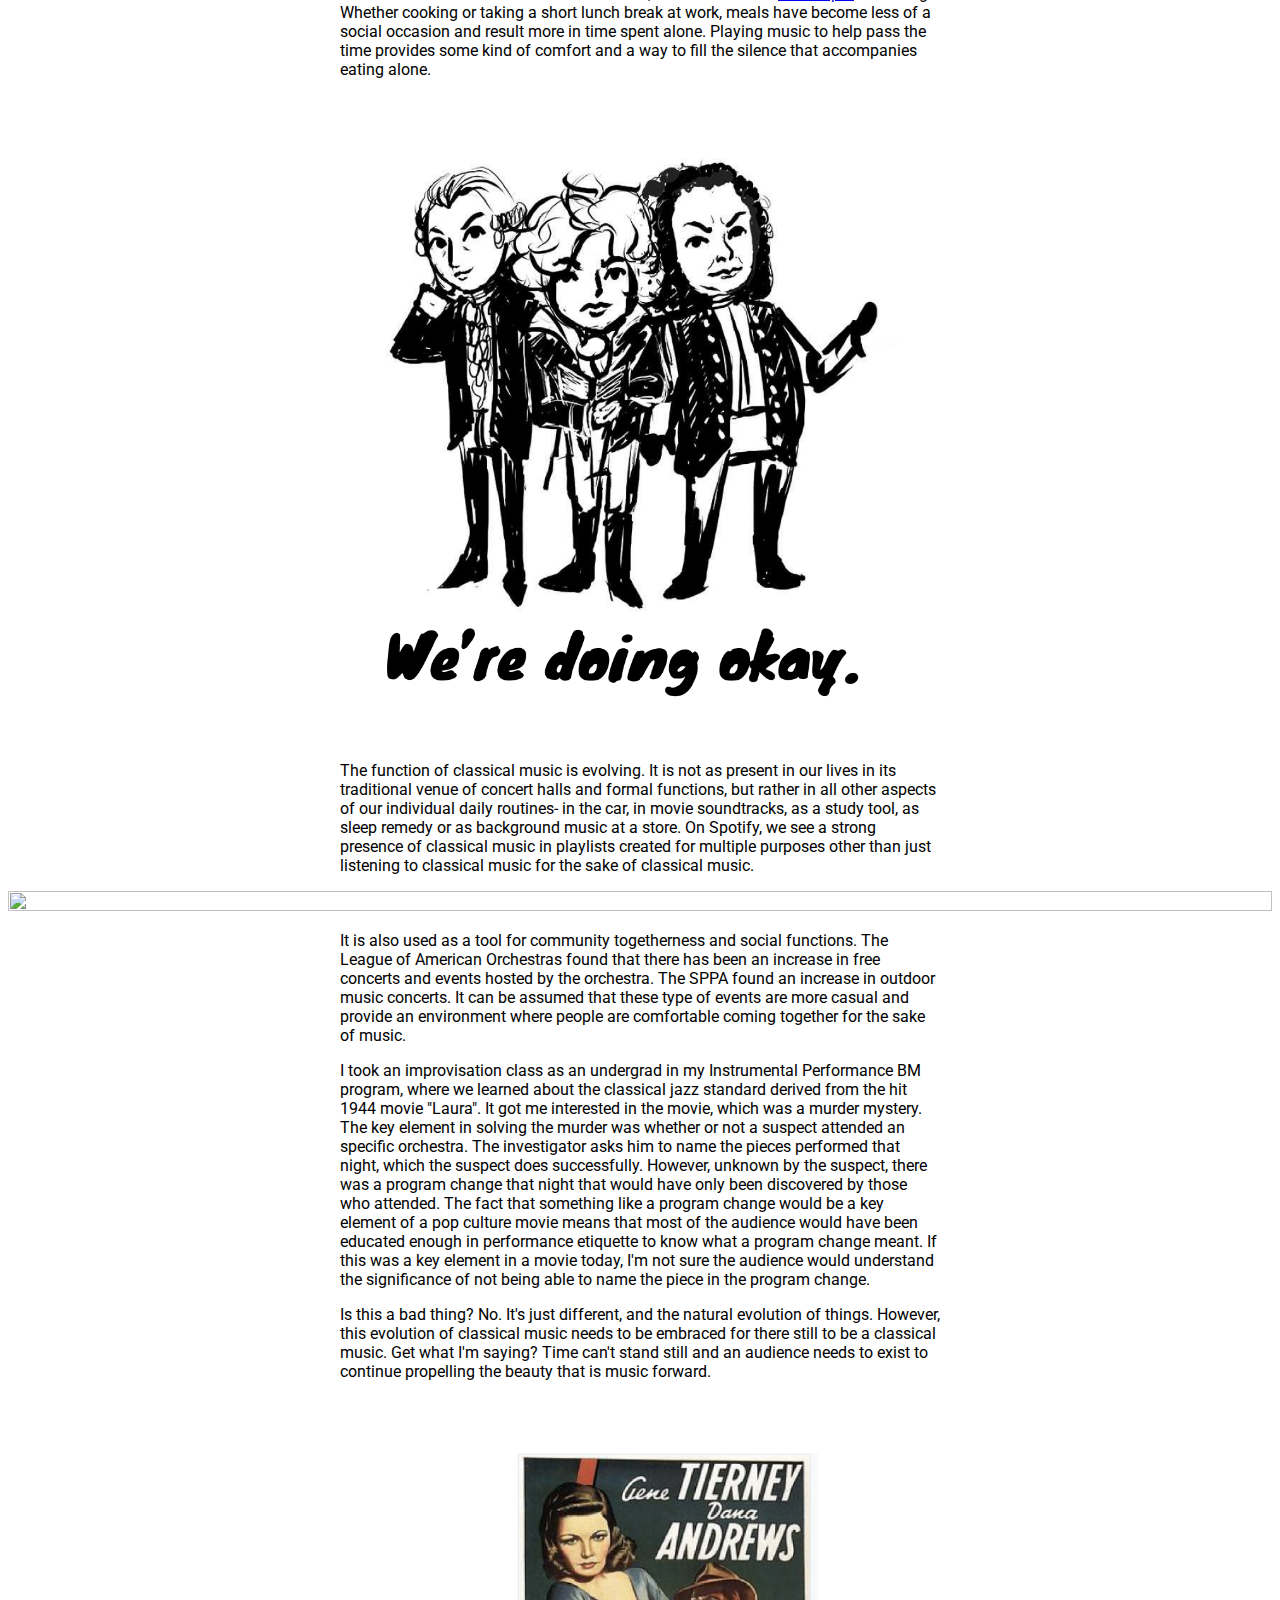
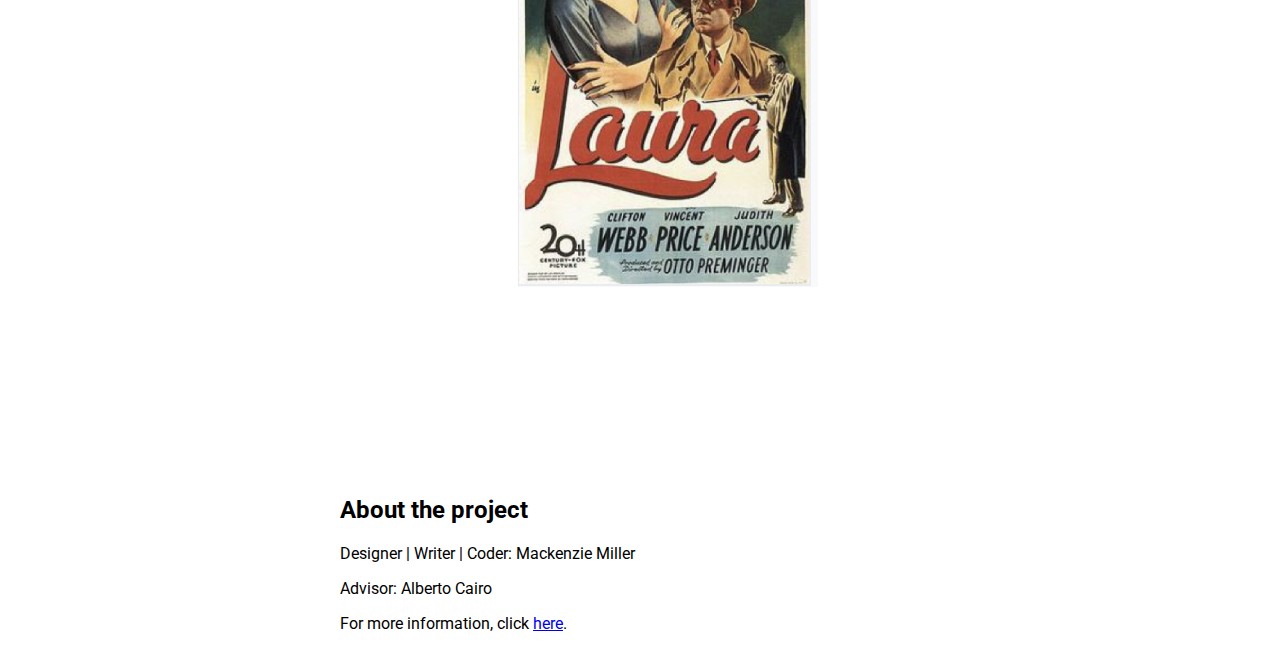
==== commit 75bd4656: "about project" ====
--- a/index.html
+++ b/index.html
@@ -65,7 +65,7 @@
 <div class="container3">
     <img src="img/orchestra.png">
 </div>
-<p>The orchestral scene is still presented in a very traditional manner- programs of the great classics in large halls with formal attire and attitude. The numbers have some interesting things to say about that.
+<p>The orchestral scene is still presented in a very traditional manner- programs of the great classics in large halls with formal attire and attitude. Statistics released about orchestral performances and revenue between the years 2002 and 2012 show decreases in attendance as well as disappointing financial figures.
 </p>
 <div class=container10>
     <img src="img/stat1.png" style="height: 400px; min-width: 700px">
@@ -138,6 +138,12 @@
       <img src="img/laura.png"style="min-width: 700px"/>
     </div>
 
+<h2 style="text-align: left;">About the project</h2>
+<div>
+<p>Designer | Writer | Coder: Mackenzie Miller</p>
+<p>Advisor: Alberto Cairo</p>
+<p>For more information, click <a href="www.mackenzieflute.com/data-vis">here</a>.</p>
+</div>
   <script src="popularity.js"></script>
   <script src="bach1.js"></script>
   <script src="beethoven1.js"></script>
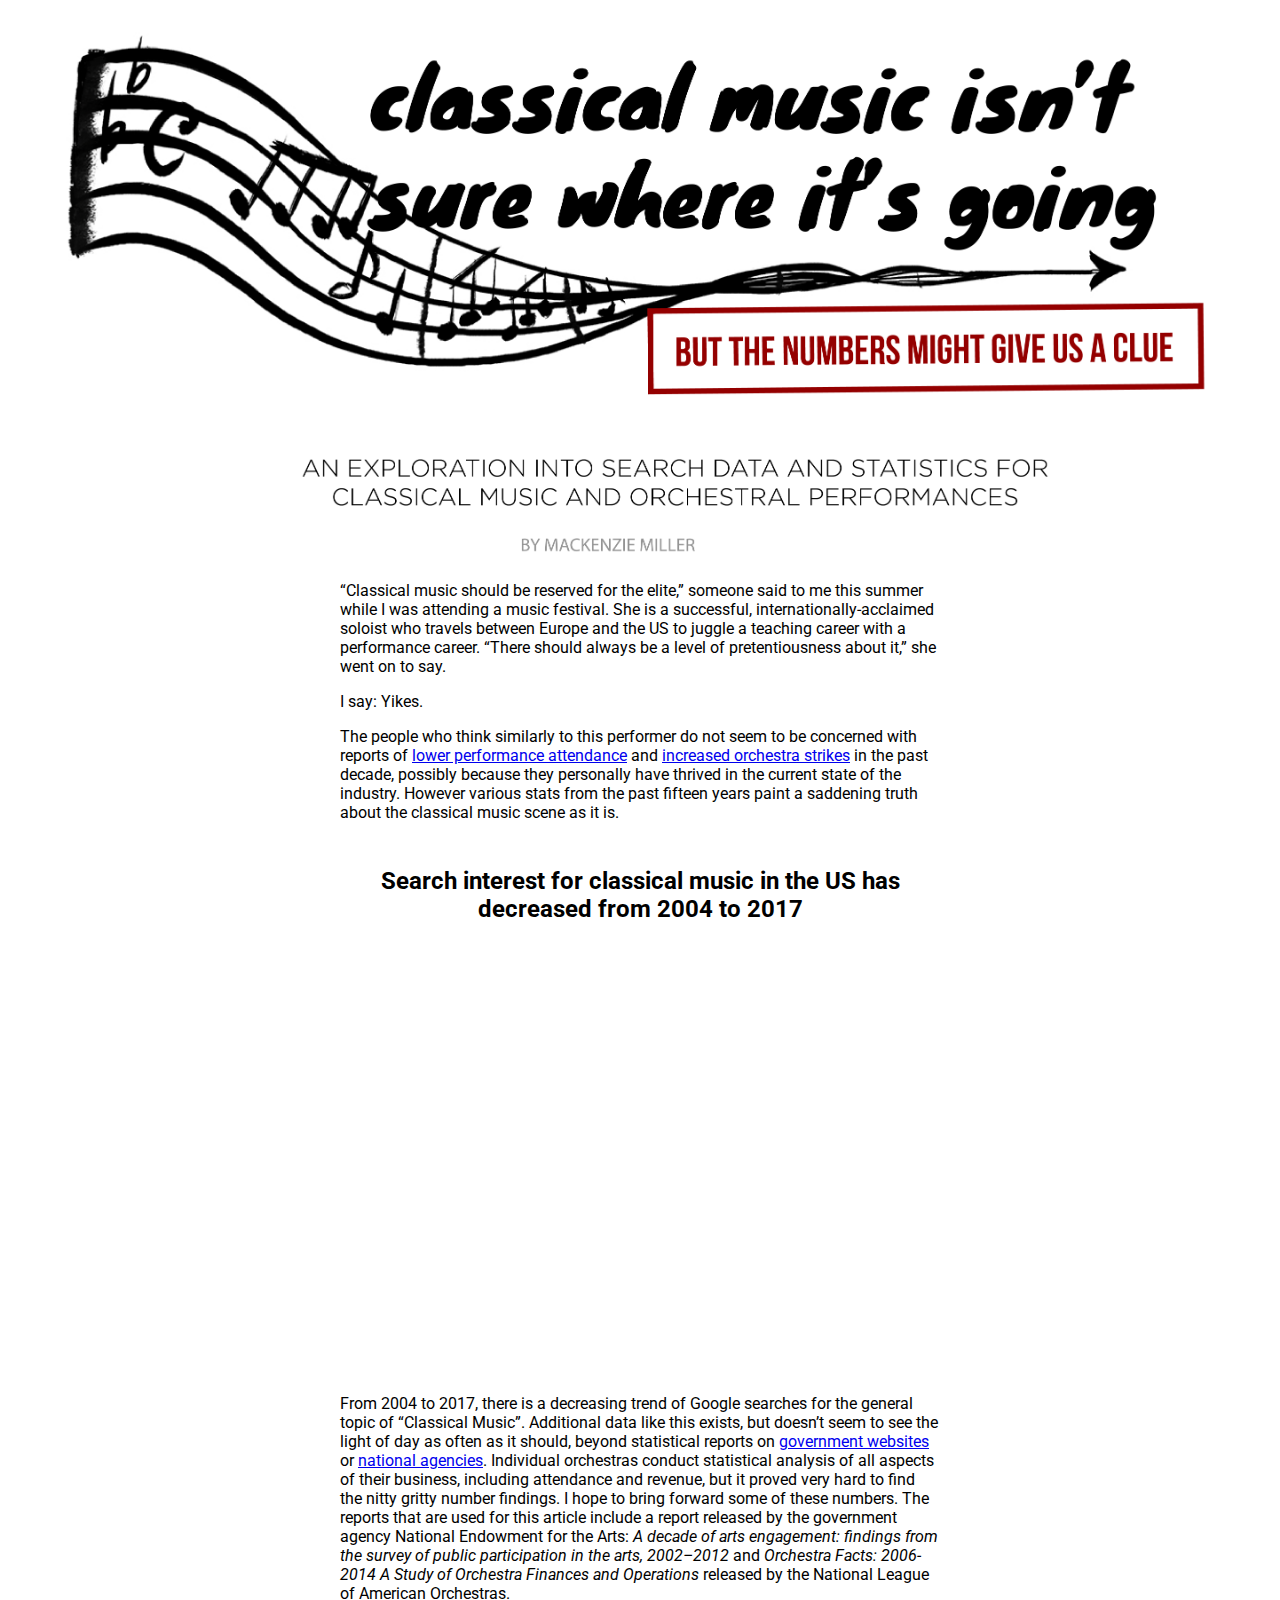
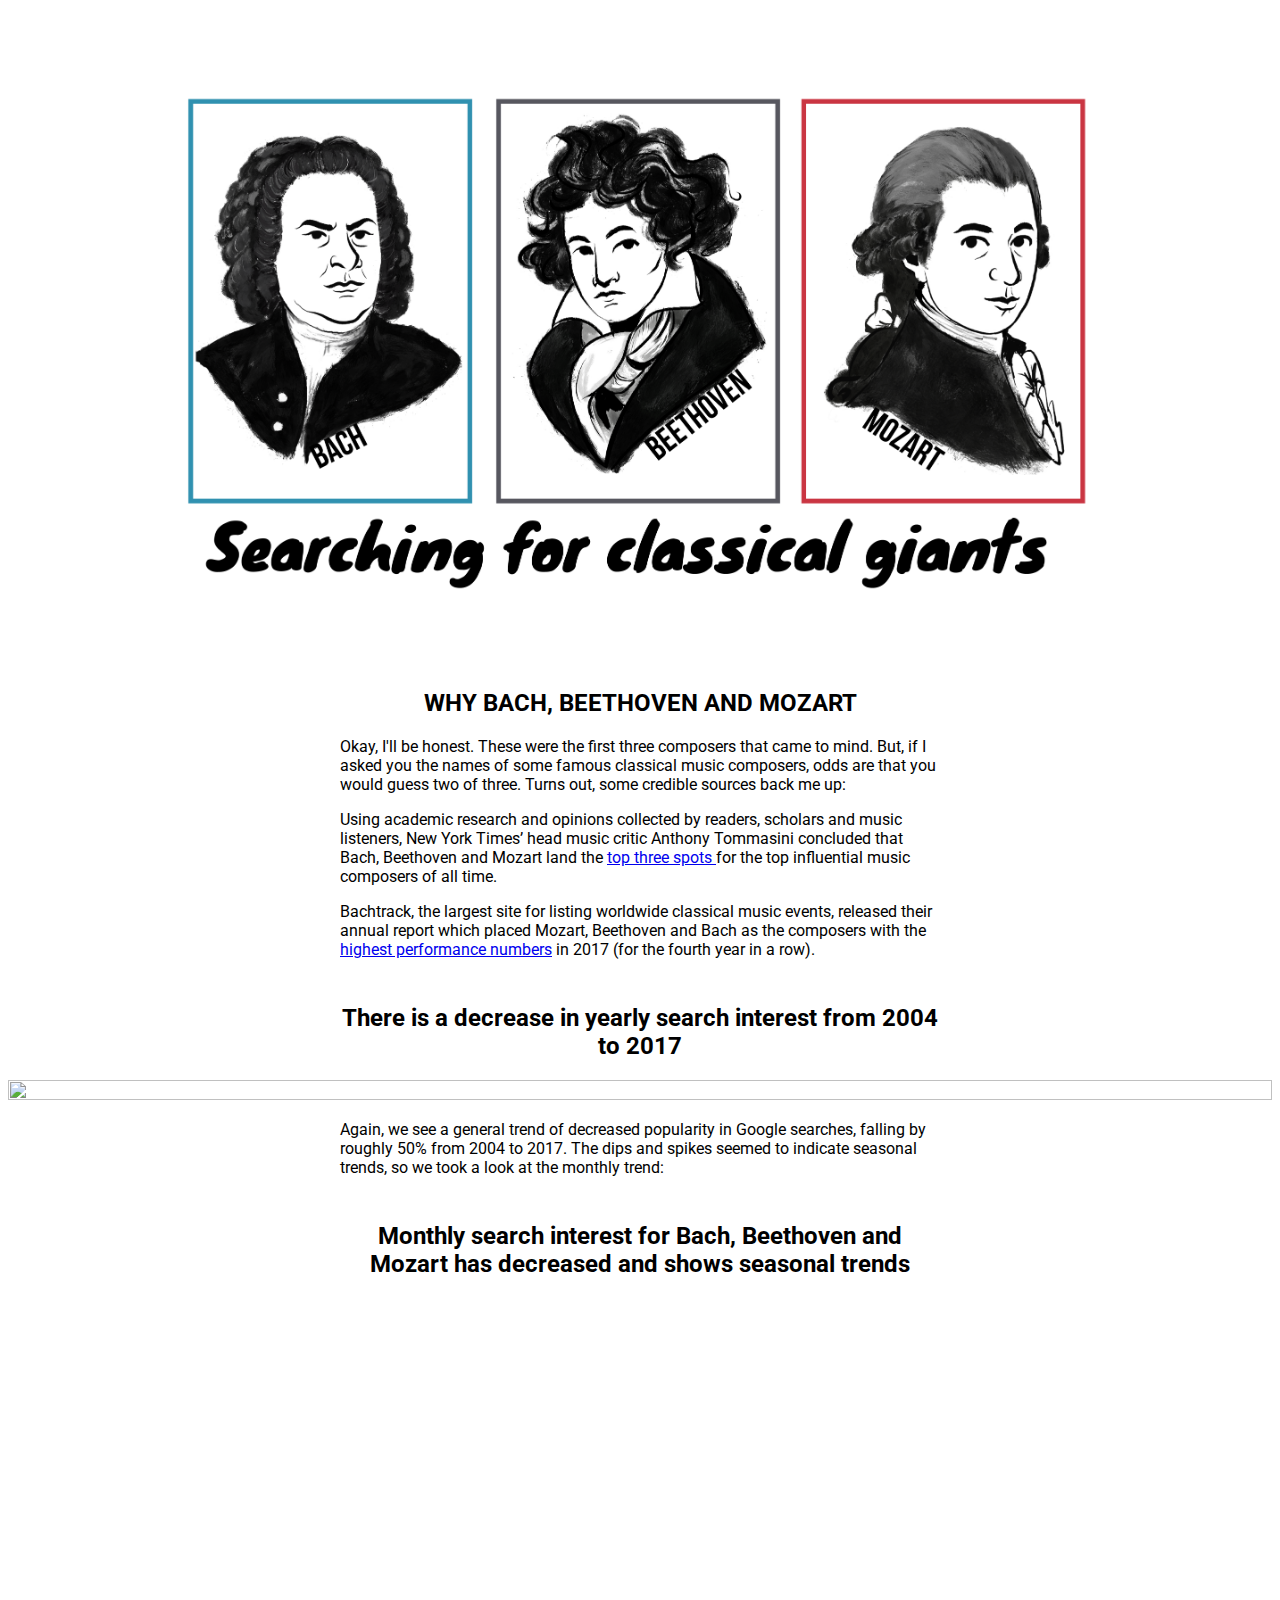
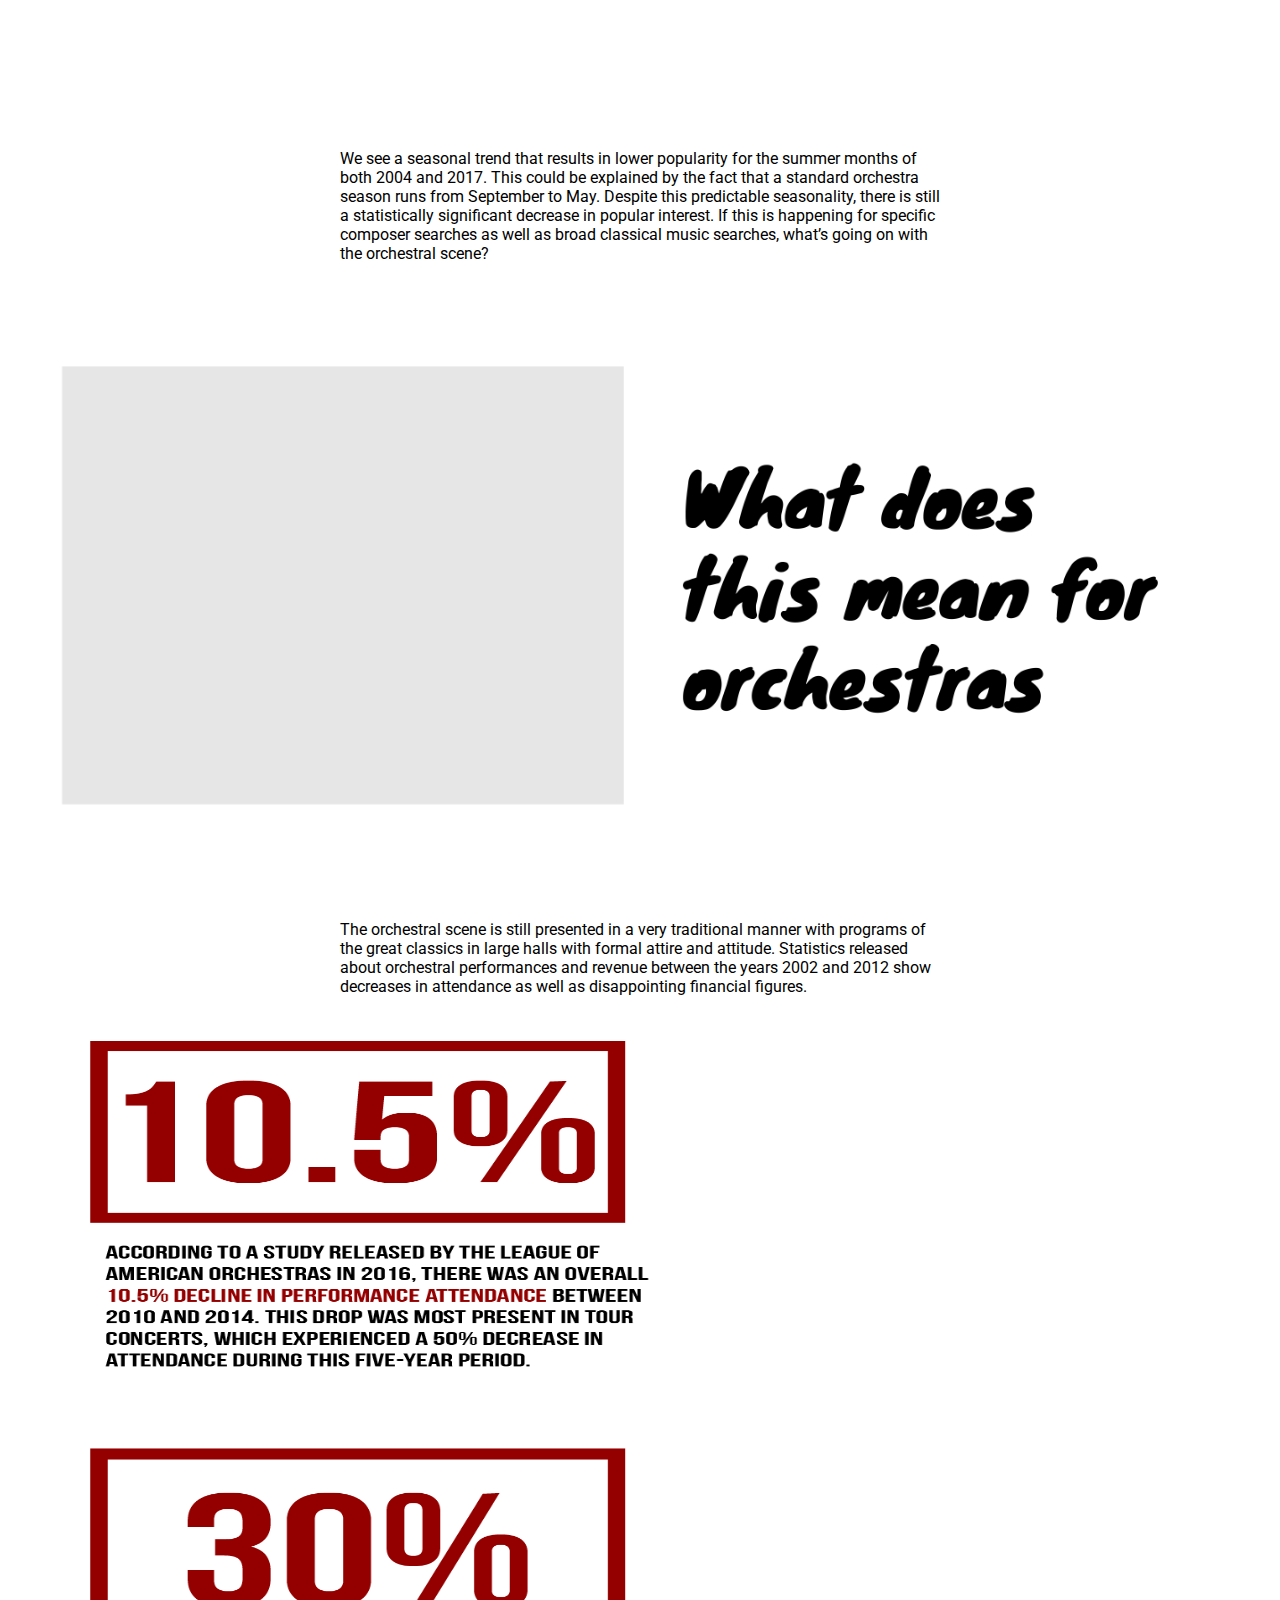
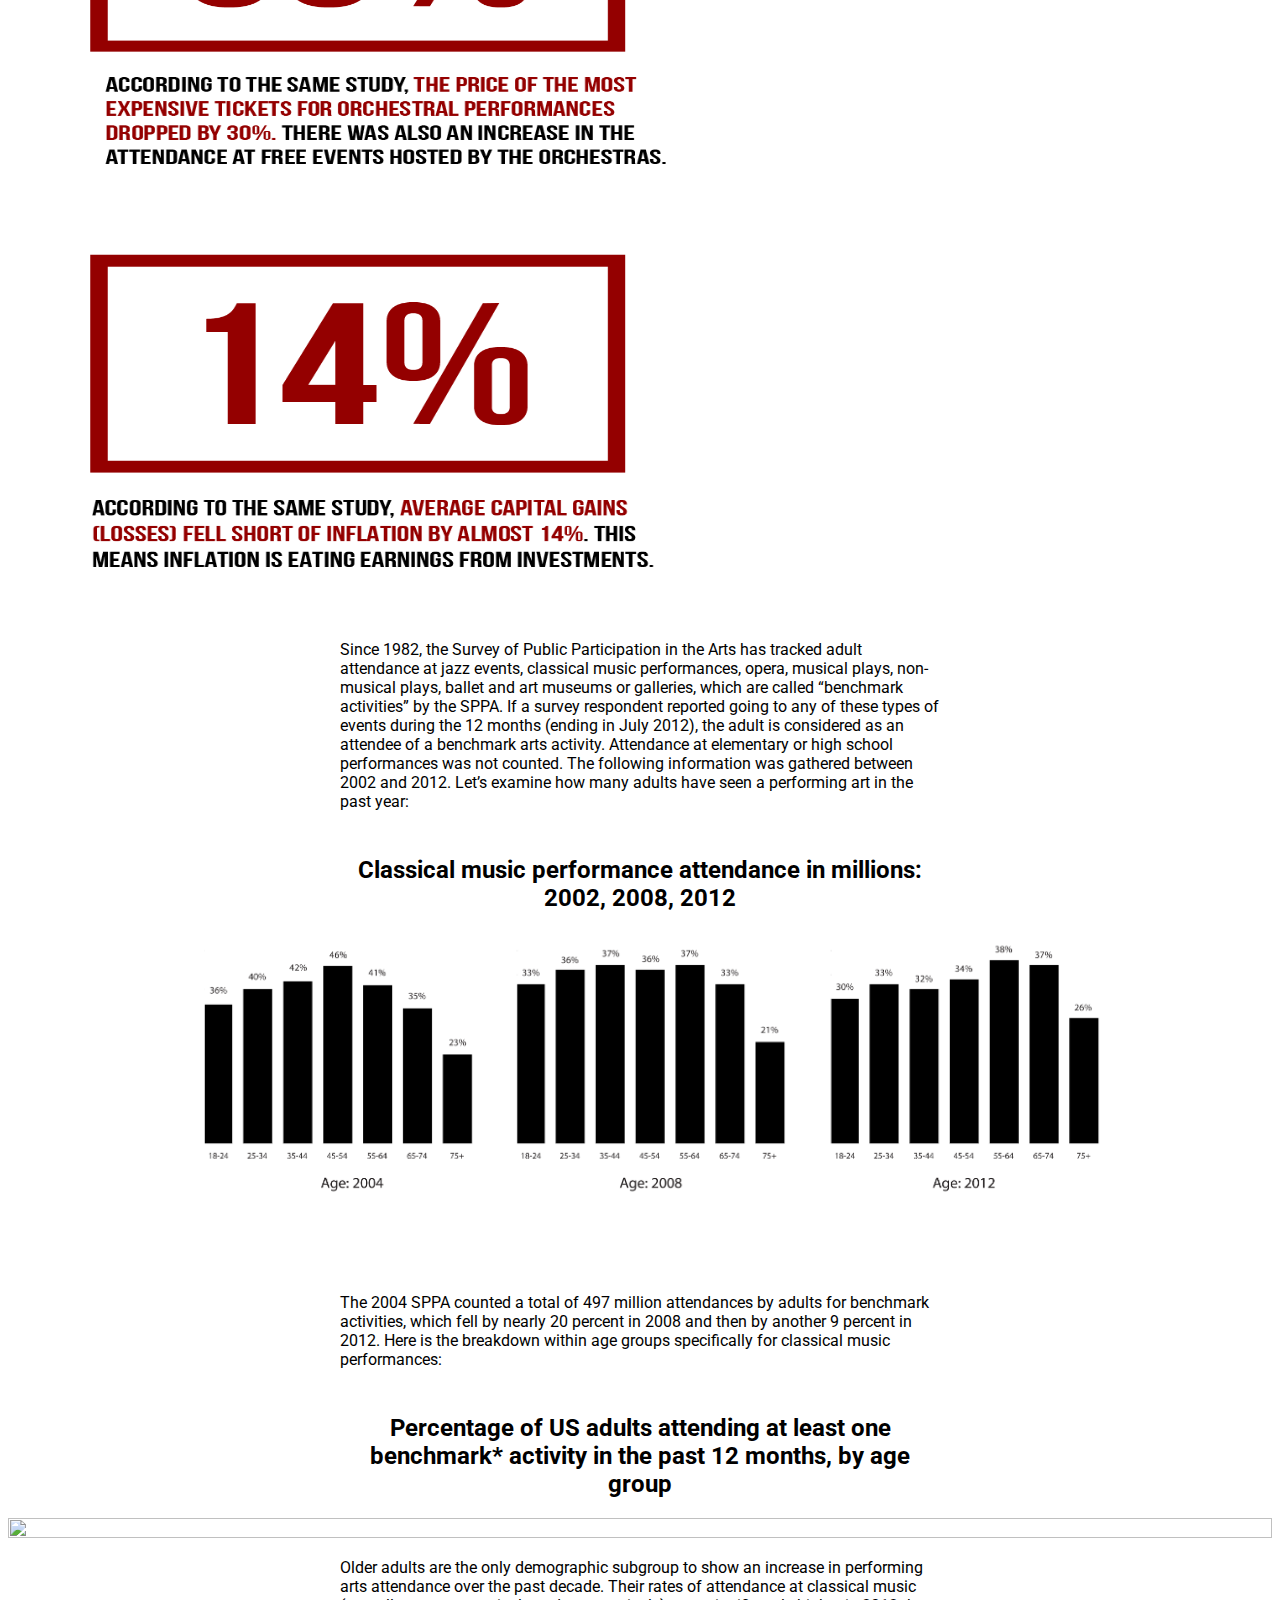
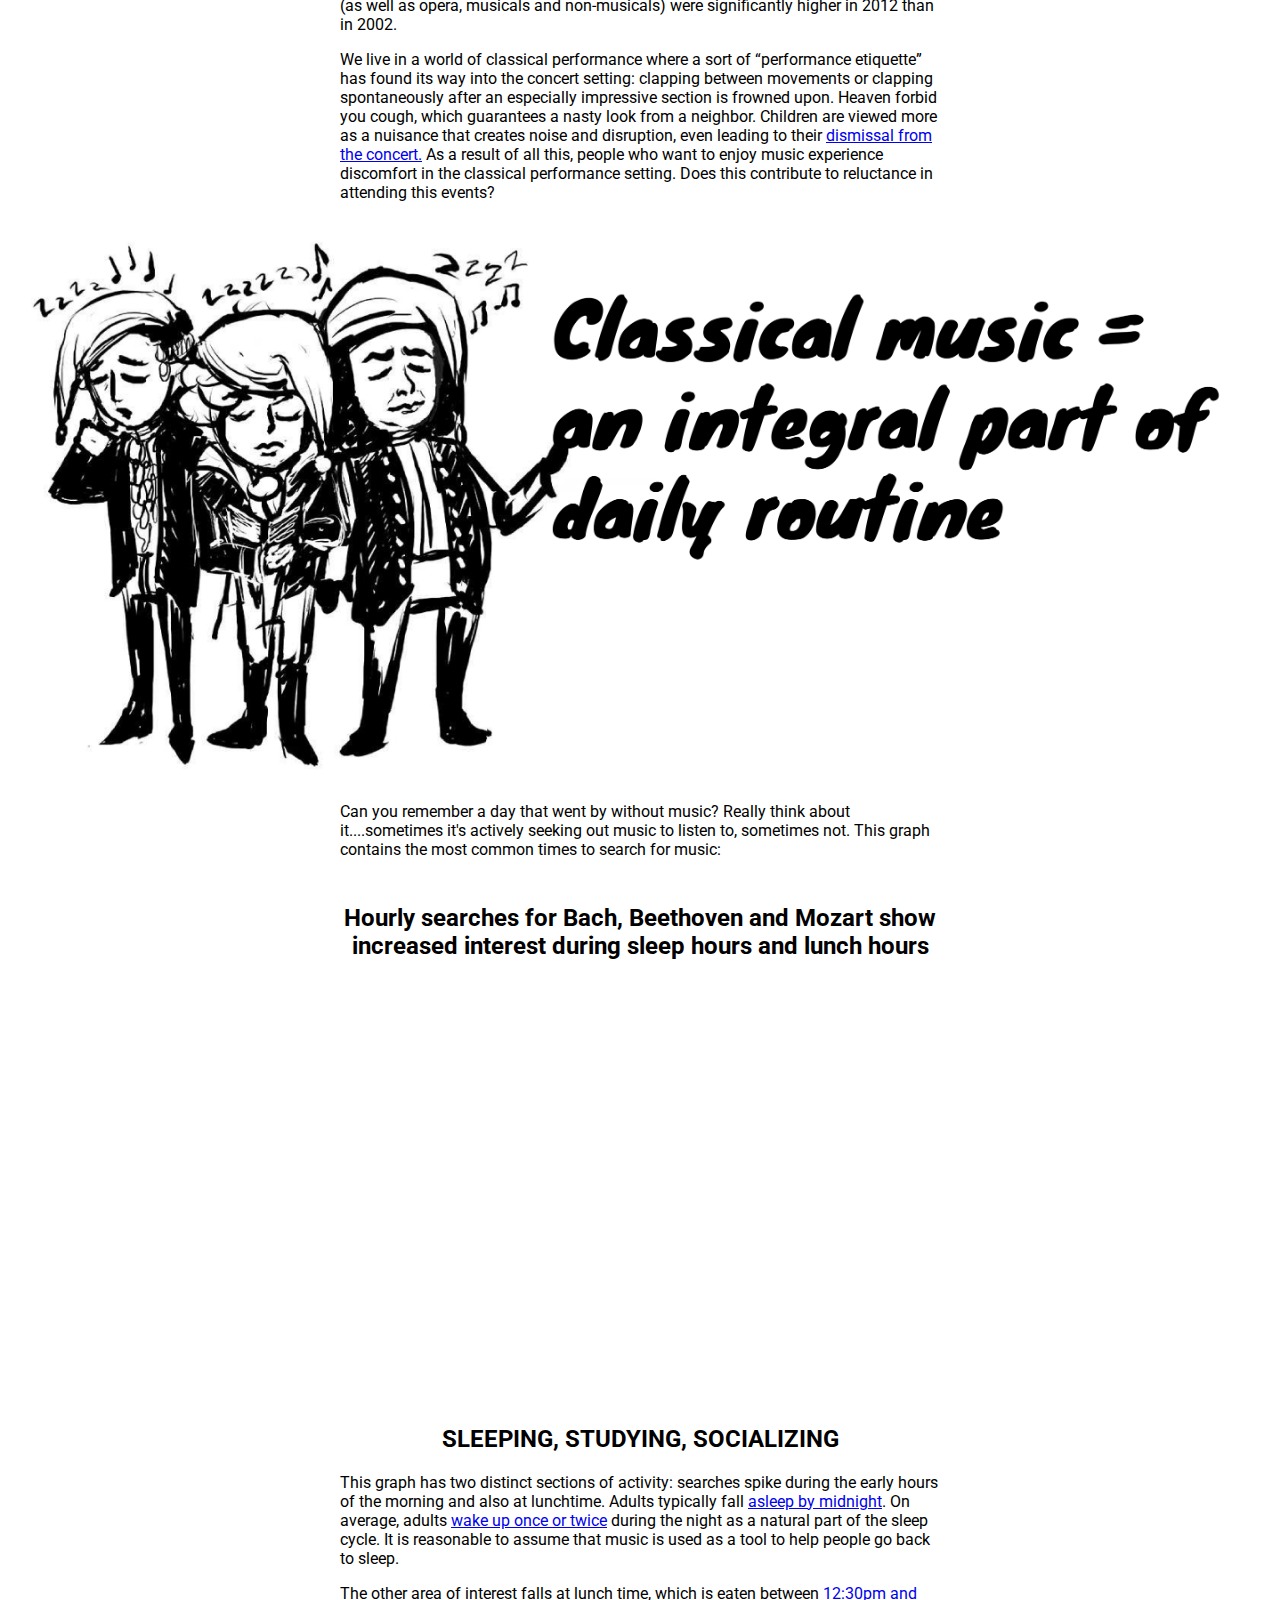
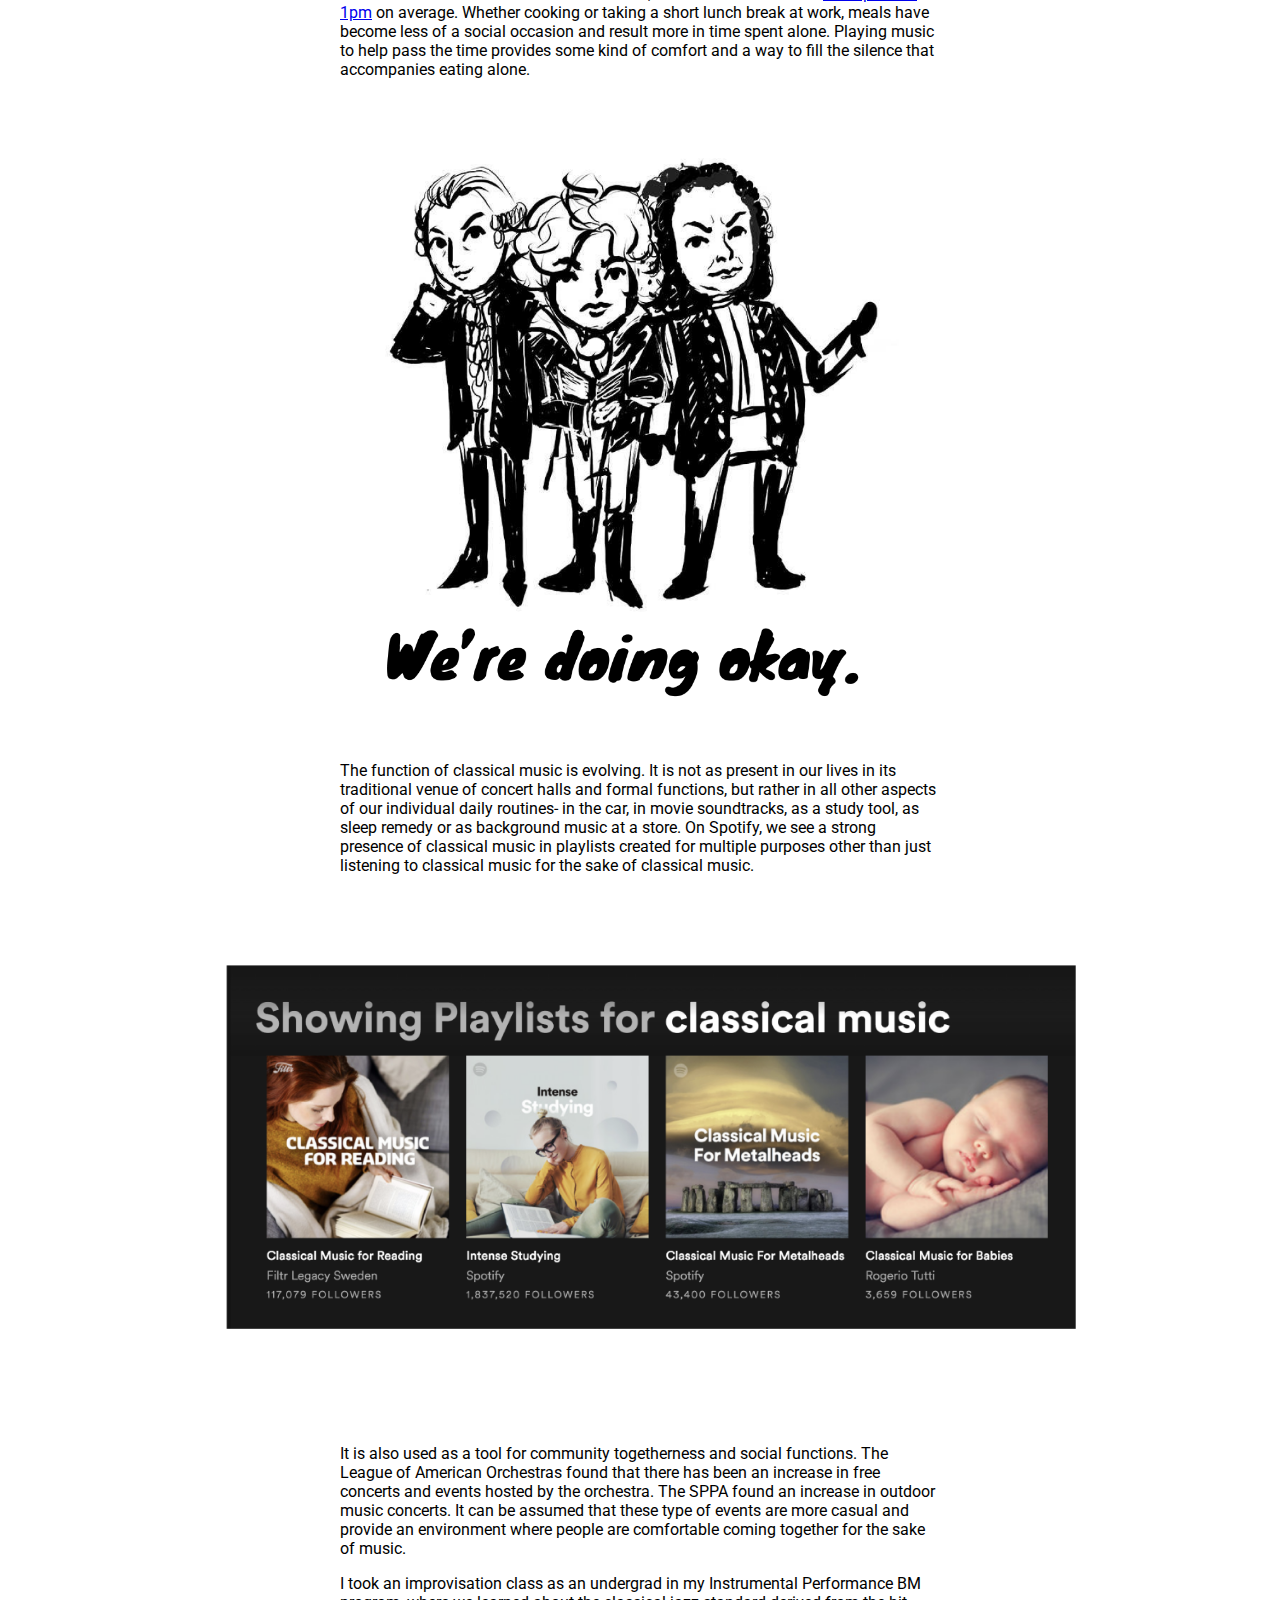
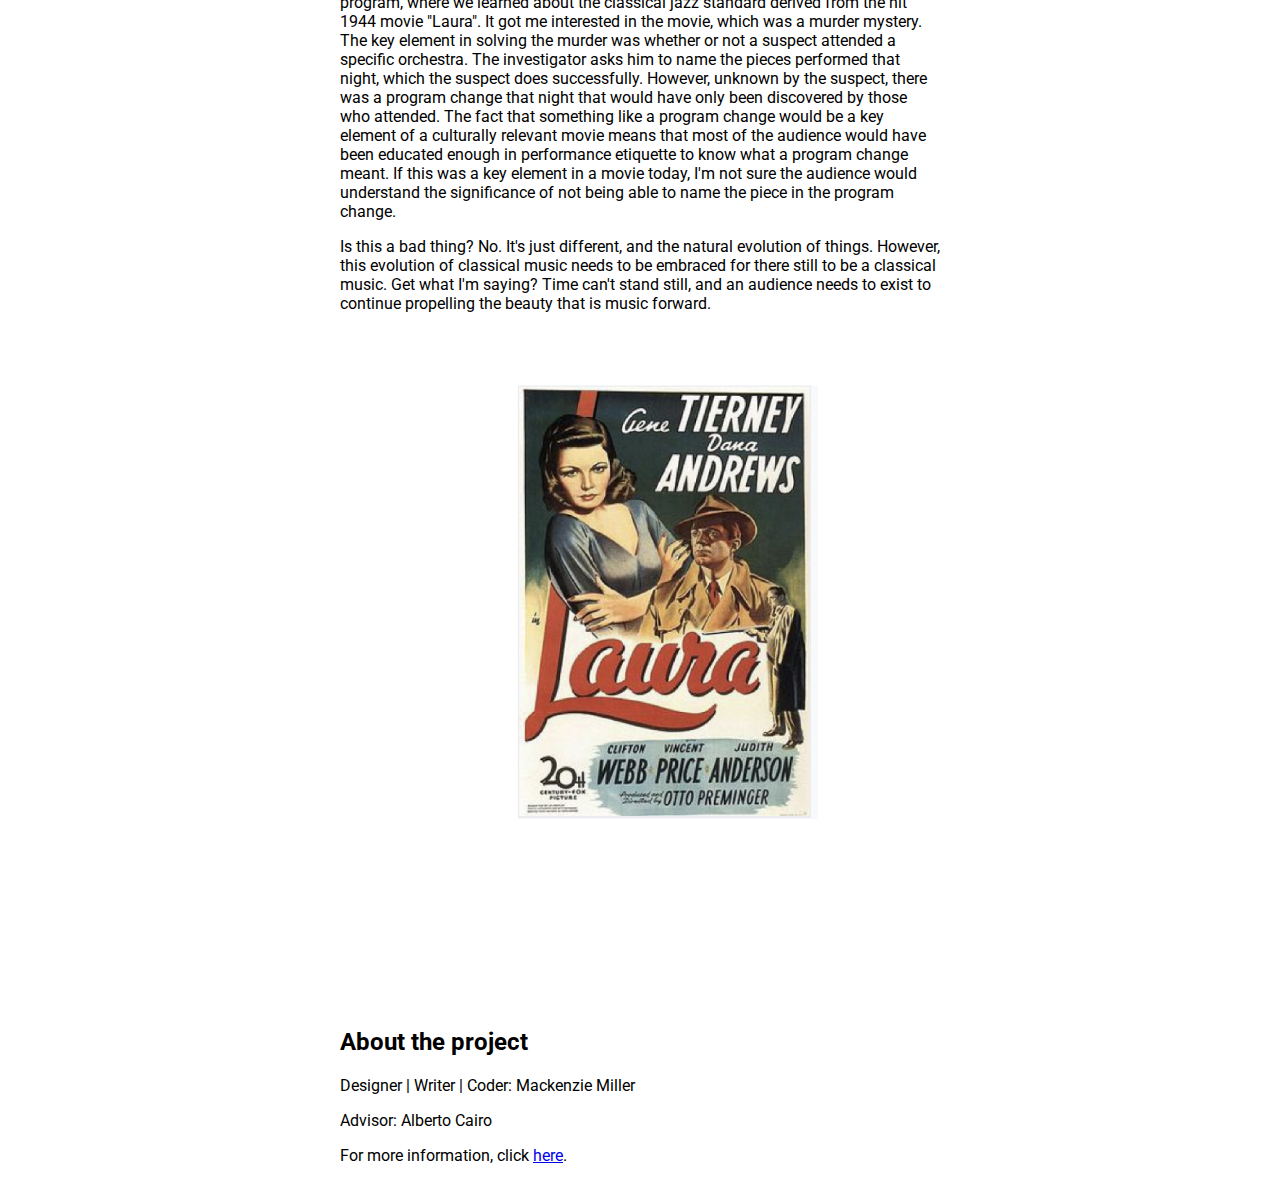
==== commit f0277524: "organization" ====
--- a/index.html
+++ b/index.html
@@ -8,9 +8,9 @@
   <meta name="viewport" content="width=device-width, initial-scale=1">
 
   <link rel="stylesheet" href="style.css">
-  <script type="text/javascript" src="plotlyjs-bundle.js"></script>
+  <script type="text/javascript" src="js/plotlyjs-bundle.js"></script>
 
-  <script type="text/javascript" src="figure.js"></script>
+  <script type="text/javascript" src="js/figure.js"></script>
   <script src="https://d3js.org/d3.v4.min.js"></script>
   <script src="https://cdnjs.cloudflare.com/ajax/libs/dimple/2.3.0/dimple.latest.min.js"></script>
 </head>
@@ -39,7 +39,7 @@
 </div>
 
 <h2>WHY BACH, BEETHOVEN AND MOZART</h2>
-<p>Okay, I'll be honest. These were the first three composers that came to mind. But, if I asked you the names of some famous classical music composers, odds are that you would guess two of three. Turns out some credible sources back me up:</p>
+<p>Okay, I'll be honest. These were the first three composers that came to mind. But, if I asked you the names of some famous classical music composers, odds are that you would guess two of three. Turns out, some credible sources back me up:</p>
 <p>Using academic research and opinions collected by readers, scholars and music listeners, New York Times’ head music critic Anthony Tommasini concluded that Bach, Beethoven and Mozart land the  <a href="https://www.nytimes.com/2011/01/23/arts/music/23composers.html">top three spots </a>for the top influential music composers of all time.</p>
 
 <p>Bachtrack, the largest site for listing worldwide classical music events, released their annual report which placed Mozart, Beethoven and Bach as the composers with the <a href="https://www.nytimes.com/2011/01/23/arts/music/23composers.html">highest performance numbers</a> in 2017 (for the fourth year in a row). </p>
@@ -65,7 +65,7 @@
 <div class="container3">
     <img src="img/orchestra.png">
 </div>
-<p>The orchestral scene is still presented in a very traditional manner- programs of the great classics in large halls with formal attire and attitude. Statistics released about orchestral performances and revenue between the years 2002 and 2012 show decreases in attendance as well as disappointing financial figures.
+<p>The orchestral scene is still presented in a very traditional manner with programs of the great classics in large halls with formal attire and attitude. Statistics released about orchestral performances and revenue between the years 2002 and 2012 show decreases in attendance as well as disappointing financial figures.
 </p>
 <div class=container10>
     <img src="img/stat1.png" style="height: 400px; min-width: 700px">
@@ -73,7 +73,7 @@
     <img src="img/stat3.png" style="height: 400px; min-width: 700px">
 </div>
 
-<p>Since 1982, the Survey of Public Participation in the Arts has tracked adult attendance at jazz events, classical music performances, opera, musical plays, non-musical plays, ballet, and art museums or galleries, which are called “benchmark activities” by the SPPA. If a survey respondent reported going to any of these types of events during the 12 months (ending in July 2012), the adult is considered as an attendee of a benchmark arts activity. Attendance at elementary or high school performances was not counted. The following information was gathered between 2002 and 2012. Let’s examine how many adults have seen a performing art in the past year:
+<p>Since 1982, the Survey of Public Participation in the Arts has tracked adult attendance at jazz events, classical music performances, opera, musical plays, non-musical plays, ballet and art museums or galleries, which are called “benchmark activities” by the SPPA. If a survey respondent reported going to any of these types of events during the 12 months (ending in July 2012), the adult is considered as an attendee of a benchmark arts activity. Attendance at elementary or high school performances was not counted. The following information was gathered between 2002 and 2012. Let’s examine how many adults have seen a performing art in the past year:
 </p>
 <h2>Classical music performance attendance in millions: 2002, 2008, 2012</h2>
 
@@ -91,11 +91,11 @@
 <h2>Percentage of US adults attending at least one benchmark* activity in the past 12 months, by age group</h2>
 
 <div class="container3">
-    <img src="img/1.png">
+    <img src="img/graphs.png">
 </div>
 
 <div>
-  <p>Older adults are the only demographic subgroup to show an increase in performing arts attendance over the past decade. Their rates of attendance at classical music (as well as opera, musicals, and non-musicals) were significantly higher in 2012 than in 2002. </p>
+  <p>Older adults are the only demographic subgroup to show an increase in performing arts attendance over the past decade. Their rates of attendance at classical music (as well as opera, musicals and non-musicals) were significantly higher in 2012 than in 2002. </p>
 </div>
 <p>We live in a world of classical performance where a sort of “performance etiquette” has found its way into the concert setting: clapping between movements or clapping spontaneously after an especially impressive section is frowned upon. Heaven forbid you cough, which guarantees a nasty look from a neighbor. Children are viewed more as a nuisance that creates noise and disruption, even leading to their <a href="http://southfloridaclassicalreview.com/2014/10/new-world-symphony-mum-on-mtts-eviction-of-audience-member-during-concert/">dismissal from the concert.</a> As a result of all this, people who want to enjoy music experience discomfort in the classical performance setting. Does this contribute to reluctance in attending this events?</p>
 
@@ -114,25 +114,25 @@
 
 <h2>SLEEPING, STUDYING, SOCIALIZING</h2>
 <div>
-  <p>This graph has two distinct sections of activity: searches spike during the early hours of the the morning and also at lunchtime. Adults typically fall <a href="https://www.huffpost.com/entry/sleep-times-america-counties_n_5942296">asleep by midnight</a>. On average, adults <a href="https://www.sleep.org/articles/wake-less-frequently-night/">wake up once or twice</a> during the night as a natural part of the sleep cycle. It is reasonable to assume that music is used as a tool to help people go back to sleep.
+  <p>This graph has two distinct sections of activity: searches spike during the early hours of the morning and also at lunchtime. Adults typically fall <a href="https://www.huffpost.com/entry/sleep-times-america-counties_n_5942296">asleep by midnight</a>. On average, adults <a href="https://www.sleep.org/articles/wake-less-frequently-night/">wake up once or twice</a> during the night as a natural part of the sleep cycle. It is reasonable to assume that music is used as a tool to help people go back to sleep.
 </p>
-<p>The other area of interest falls at lunch time, which is eaten at <a href="https://www.dailymail.co.uk/health/article-2593219/Revealed-The-best-times-eat-breakfast-lunch-dinner-want-lose-weight-need-make-sure-youre-7am.html">12:30-1pm</a> on average. Whether cooking or taking a short lunch break at work, meals have become less of a social occasion and result more in time spent alone. Playing music to help pass the time provides some kind of comfort and a way to fill the silence that accompanies eating alone.</p>
+<p>The other area of interest falls at lunch time, which is eaten between <a href="https://www.dailymail.co.uk/health/article-2593219/Revealed-The-best-times-eat-breakfast-lunch-dinner-want-lose-weight-need-make-sure-youre-7am.html">12:30pm and 1pm</a> on average. Whether cooking or taking a short lunch break at work, meals have become less of a social occasion and result more in time spent alone. Playing music to help pass the time provides some kind of comfort and a way to fill the silence that accompanies eating alone.</p>
 </div>
 
 <div class="container3">
-    <img src="spotify.png"/>
+    <img src="img/spotify.png"/>
   </div>
   <p>  The function of classical music is evolving. It is not as present in our lives in its traditional venue of concert halls and formal functions, but rather in all other aspects of our individual daily routines- in the car, in movie soundtracks, as a study tool, as sleep remedy or as background music at a store. On Spotify, we see a strong presence of classical music in playlists created for multiple purposes other than just listening to classical music for the sake of classical music.</p>
   <div class="container3">
-      <img src="screenshot.png"/>
+      <img src="img/screenshot.png"/>
     </div>
    <p>It is also used as a tool for community togetherness and social functions. The League of American Orchestras found that there has been an increase in free concerts and events hosted by the orchestra. The SPPA found an increase in outdoor music concerts. It can be assumed that these type of events are more casual and provide an environment where people are comfortable coming together for the sake of music.</p>
 
   </p>
 
-  <p> I took an improvisation class as an undergrad in my Instrumental Performance BM program, where we learned about the classical jazz standard derived from the hit 1944 movie "Laura". It got me interested in the movie, which was a murder mystery. The key element in solving the murder was whether or not a suspect attended an specific orchestra. The investigator asks him to name the pieces performed that night, which the suspect does successfully. However, unknown by the suspect, there was a program change that night that would have only been discovered by those who attended. The fact that something like a program change would be a key element of a pop culture movie means that most of the audience would have been educated enough in performance etiquette to know what a program change meant. If this was a key element in a movie today, I'm not sure the audience would understand the significance of not being able to name the piece in the program change. </p>
+  <p> I took an improvisation class as an undergrad in my Instrumental Performance BM program, where we learned about the classical jazz standard derived from the hit 1944 movie "Laura". It got me interested in the movie, which was a murder mystery. The key element in solving the murder was whether or not a suspect attended a specific orchestra. The investigator asks him to name the pieces performed that night, which the suspect does successfully. However, unknown by the suspect, there was a program change that night that would have only been discovered by those who attended. The fact that something like a program change would be a key element of a culturally relevant movie means that most of the audience would have been educated enough in performance etiquette to know what a program change meant. If this was a key element in a movie today, I'm not sure the audience would understand the significance of not being able to name the piece in the program change. </p>
 
-  <p> Is this a bad thing? No. It's just different, and the natural evolution of things. However, this evolution of classical music needs to be embraced for there still to be a classical music. Get what I'm saying? Time can't stand still and an audience needs to exist to continue propelling the beauty that is music forward.
+  <p> Is this a bad thing? No. It's just different, and the natural evolution of things. However, this evolution of classical music needs to be embraced for there still to be a classical music. Get what I'm saying? Time can't stand still, and an audience needs to exist to continue propelling the beauty that is music forward.
 
   <div class="container3" >
       <img src="img/laura.png"style="min-width: 700px"/>
@@ -142,14 +142,14 @@
 <div>
 <p>Designer | Writer | Coder: Mackenzie Miller</p>
 <p>Advisor: Alberto Cairo</p>
-<p>For more information, click <a href="www.mackenzieflute.com/data-vis">here</a>.</p>
+<p>For more information, click <a href="https://www.mackmiller.design/blog/the-future-of-classical-music">here</a>.</p>
 </div>
-  <script src="popularity.js"></script>
-  <script src="bach1.js"></script>
-  <script src="beethoven1.js"></script>
-  <script src="mozart1.js"></script>
-  <script src="monthly.js"></script>
-  <script src="daily.js"></script>
-    <script src="attendance.js"></script>
+  <script src="js/popularity.js"></script>
+  <script src="js/bach1.js"></script>
+  <script src="js/beethoven1.js"></script>
+  <script src="js/mozart1.js"></script>
+  <script src="js/monthly.js"></script>
+  <script src="js/daily.js"></script>
+    <script src="js/attendance.js"></script>
 
 </html>
